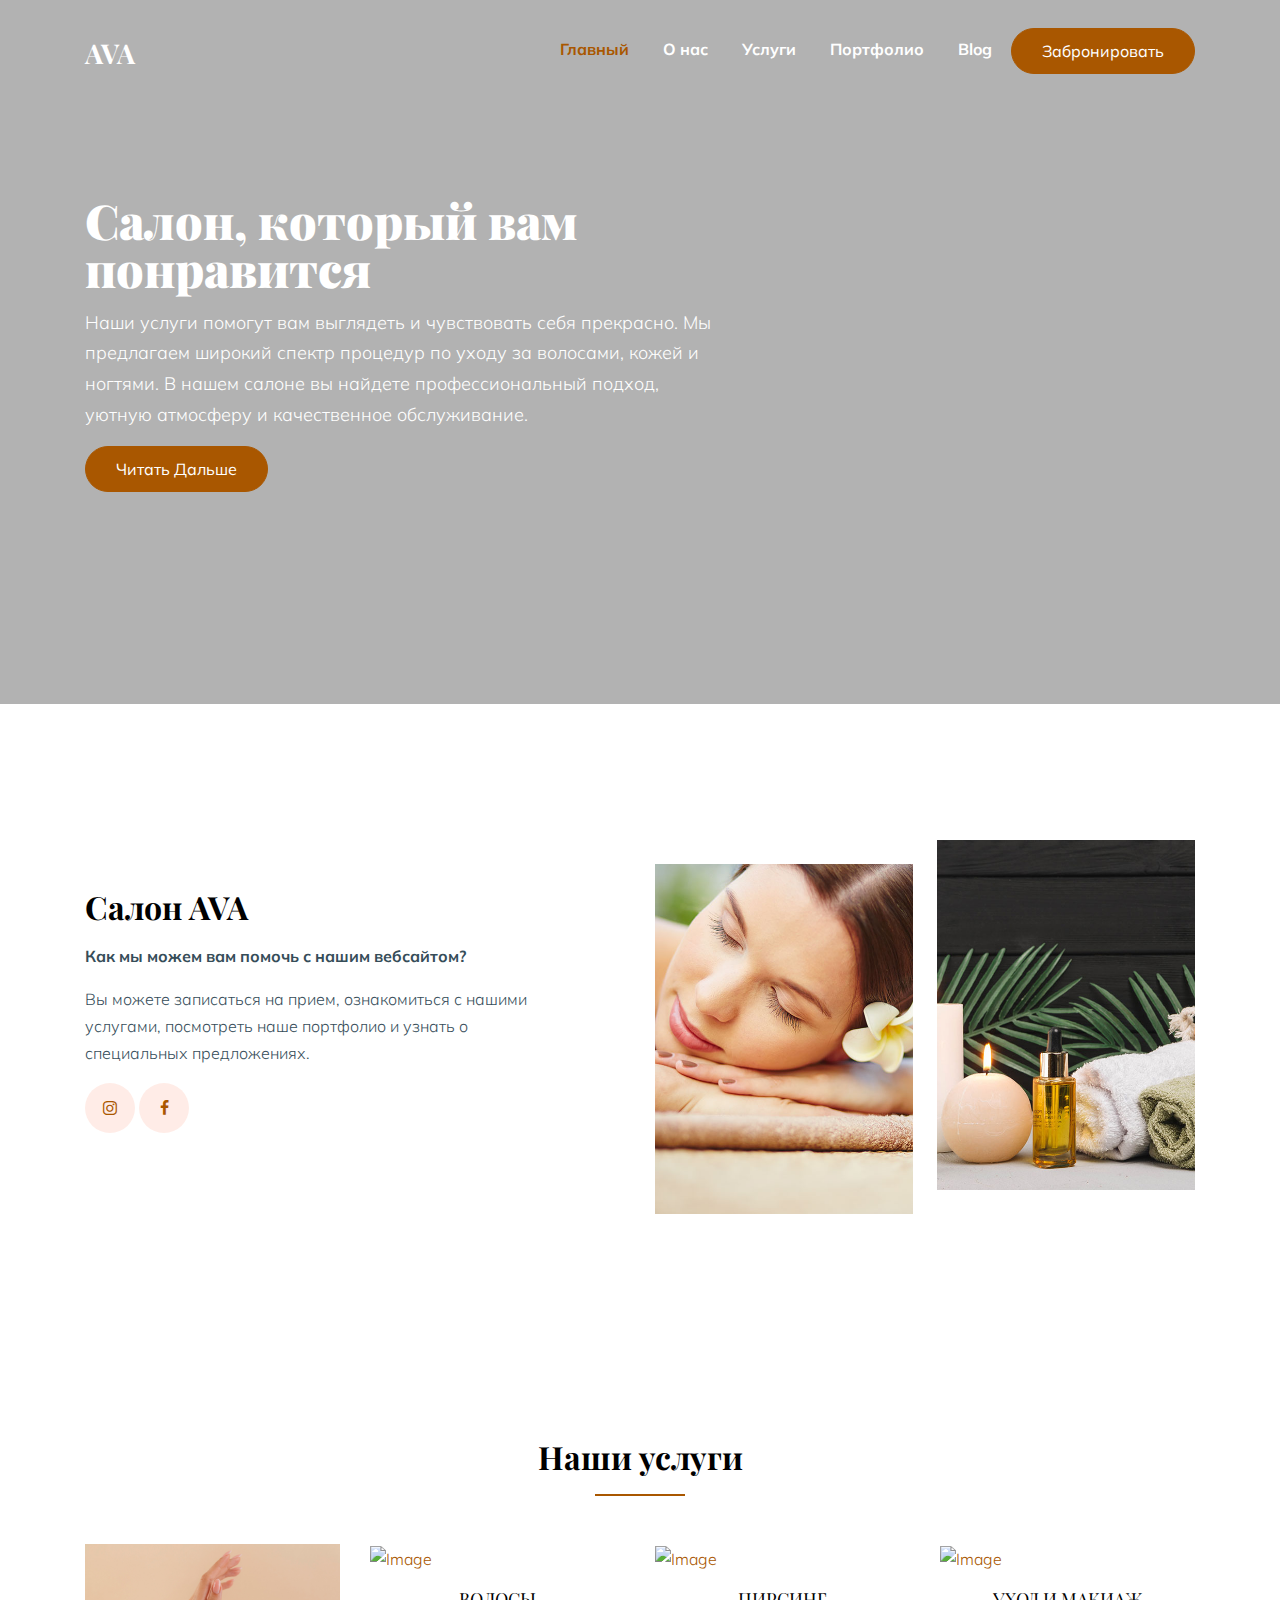
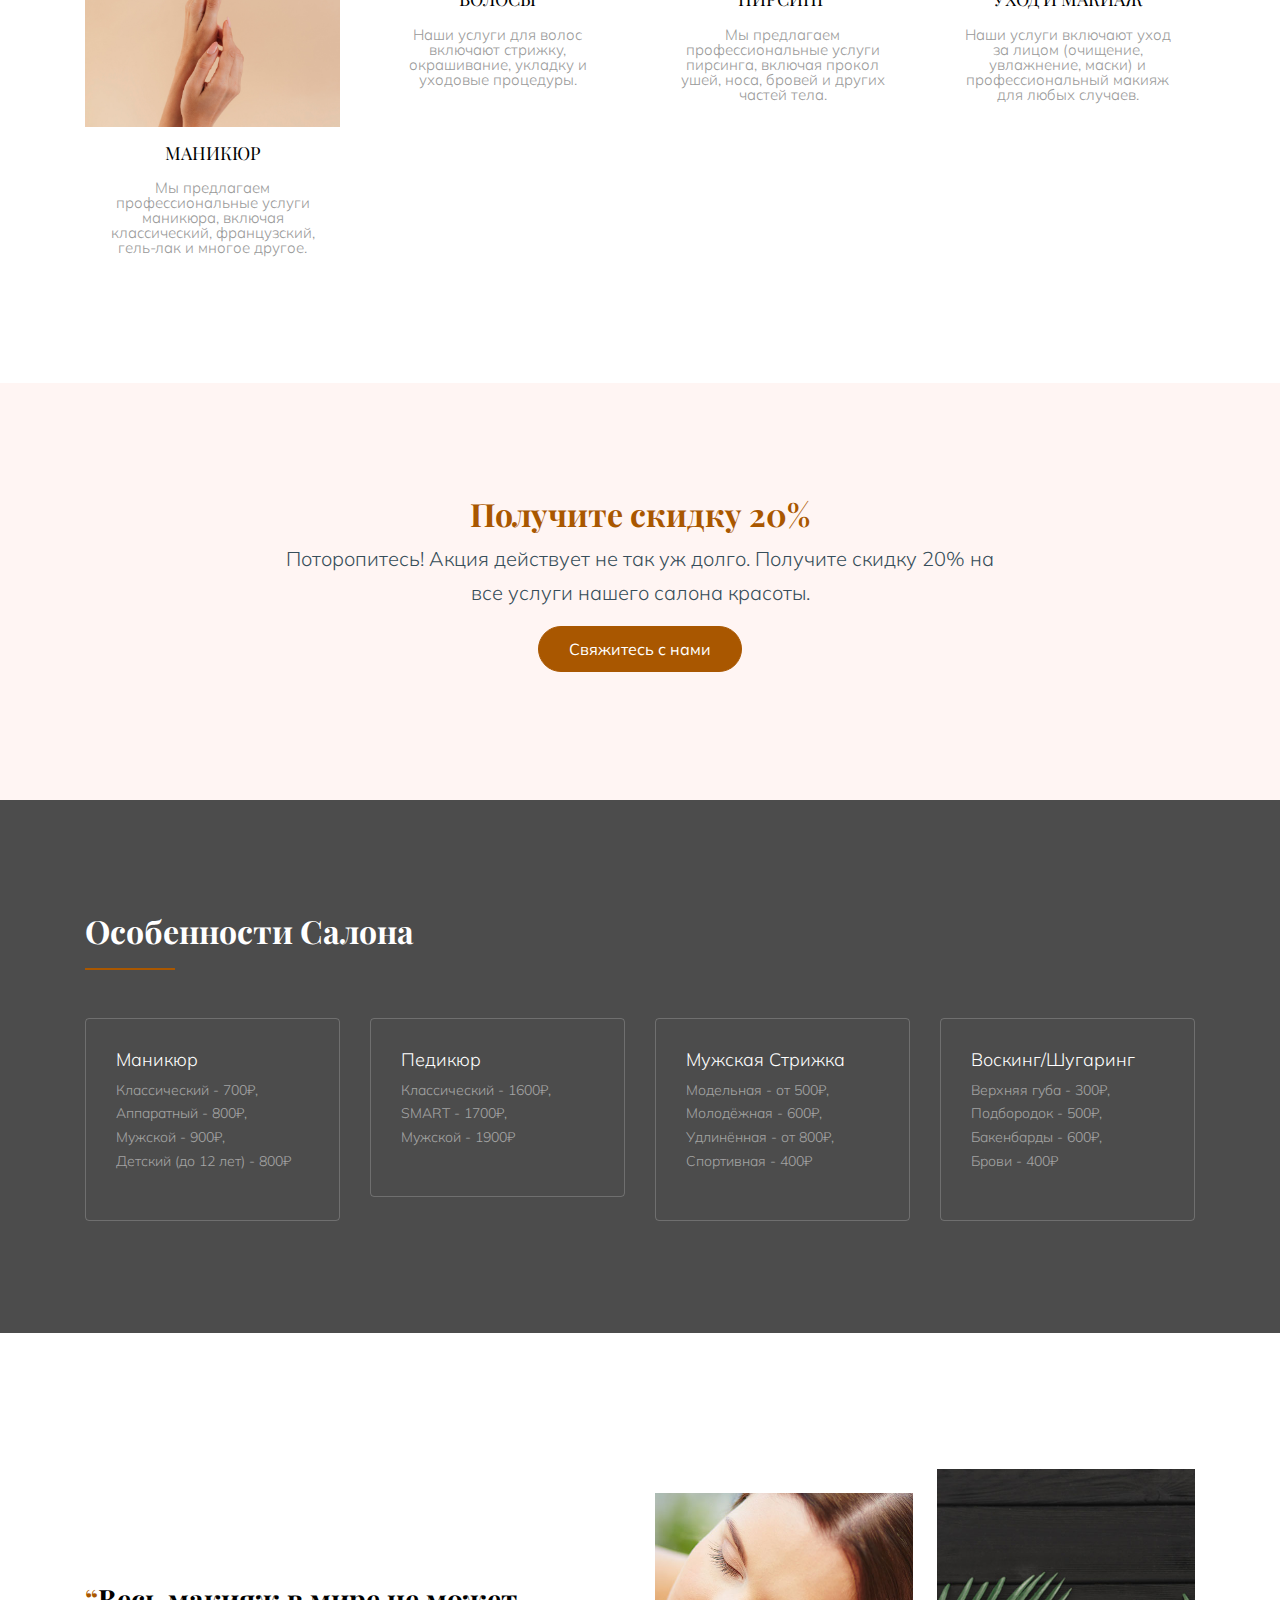
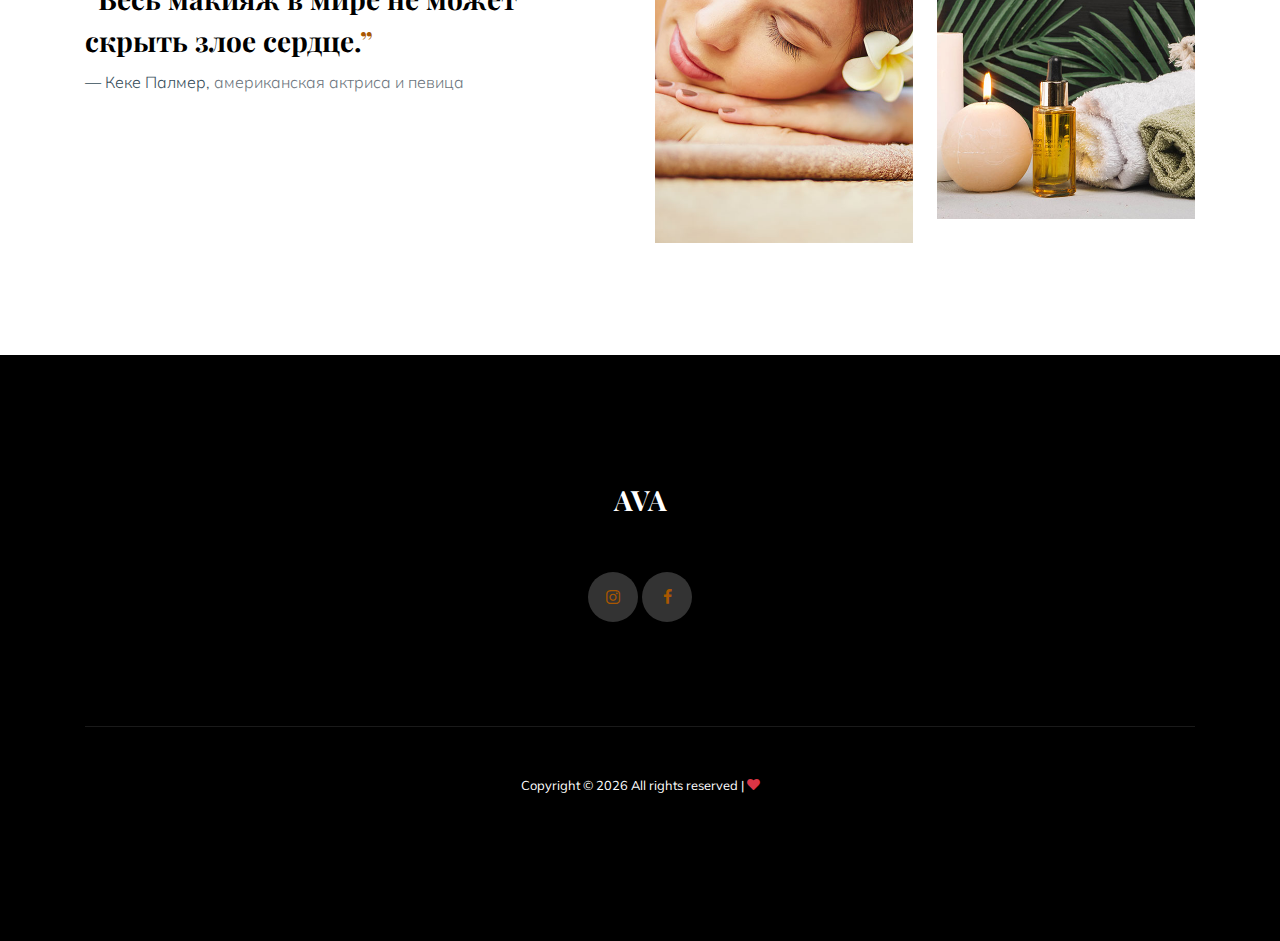
==== index.html @ 87c9e6df "background-fix" ====
<!doctype html>
<html lang="en">

<head>
  <title>Салон AVA</title>
  <meta charset="utf-8">
  <meta name="viewport" content="width=device-width, initial-scale=1, shrink-to-fit=no">

  <link href="https://fonts.googleapis.com/css?family=Muli:400,700|Playfair+Display:400,900&display=swap"
    rel="stylesheet">

  <link rel="stylesheet" href="fonts/icomoon/style.css">

  <link rel="stylesheet" href="css/bootstrap.min.css">
  <link rel="stylesheet" href="css/bootstrap-datepicker.css">
  <link rel="stylesheet" href="css/jquery.fancybox.min.css">
  <link rel="stylesheet" href="css/owl.carousel.min.css">
  <link rel="stylesheet" href="css/owl.theme.default.min.css">
  <link rel="stylesheet" href="fonts/flaticon/font/flaticon.css">
  <link rel="stylesheet" href="css/aos.css">
  <link rel="icon" type="image/png" href="images/logo.png">

  <!-- MAIN CSS -->
  <link rel="stylesheet" href="css/style.css">

</head>

<body data-spy="scroll" data-target=".site-navbar-target" data-offset="300">


  <div class="site-wrap" id="home-section">

    <div class="site-mobile-menu site-navbar-target">
      <div class="site-mobile-menu-header">
        <div class="site-mobile-menu-close mt-3">
          <span class="icon-close2 js-menu-toggle"></span>
        </div>
      </div>
      <div class="site-mobile-menu-body"></div>
    </div>



    <header class="site-navbar site-navbar-target" role="banner">

      <div class="container">
        <div class="row align-items-center position-relative">

          <div class="col-3 ">
            <div class="site-logo serif">
              <a href="index.html">AVA</a>
            </div>
          </div>

          <div class="col-9  text-right">


            <span class="d-inline-block d-lg-none"><a href="#"
                class="text-white site-menu-toggle js-menu-toggle py-5 text-white"><span
                  class="icon-menu h3 text-white"></span></a></span>



            <nav class="site-navigation text-right ml-auto d-none d-lg-block" role="navigation">
              <ul class="site-menu main-menu js-clone-nav ml-auto ">
                <li class="active"><a href="index.html" class="nav-link">Главный</a></li>
                <li><a href="about.html" class="nav-link">О нас</a></li>
                <li><a href="services.html" class="nav-link">Услуги</a></li>
                <li><a href="gallery.html" class="nav-link">Портфолио</a></li>
                <li><a href="blog.html" class="nav-link">Blog</a></li>
                <li>
                  <p><a href="contact.html" class="btn btn-primary">Забронировать</a></p>
                </li>
              </ul>
            </nav>
          </div>


        </div>
      </div>

    </header>

    <div class="ftco-blocks-cover-1">
      <div class="site-section-cover overlay" data-stellar-background-ratio="0.5"
        style="background-image: url('images/hero_1.jpg')">
        <div class="container">
          <div class="row align-items-center">
            <div class="col-md-7">
              <h1 class="mb-3">Салон, который вам понравится</h1>
              <p>Наши услуги помогут вам выглядеть и чувствовать себя прекрасно. Мы предлагаем широкий спектр процедур
                по уходу за волосами, кожей и ногтями. В нашем салоне вы найдете профессиональный подход, уютную
                атмосферу и качественное обслуживание.</p>
              <p><a href="about.html" class="btn btn-primary">Читать Дальше</a></p>
            </div>
          </div>
        </div>
      </div>
    </div>




    <div class="site-section">
      <div class="container">
        <div class="row align-items-center">
          <div class="col-md-5 mr-auto">
            <h2 class="serif font-weight-bold mb-3">Салон AVA</h2>
            <p class="font-weight-bold">Как мы можем вам помочь с нашим вебсайтом?</p>
            <p>Вы можете записаться на прием, ознакомиться с нашими услугами, посмотреть наше портфолио и узнать о
              специальных предложениях.</p>

            <div class="social_29128">
              <a
                href="https://www.instagram.com/salonava2017?utm_source=ig_web_button_share_sheet&igsh=ZDNlZDc0MzIxNw=="><span
                  class="icon-instagram"></span></a>
              <a href="https://www.facebook.com/profile.php?id=100014921442136&mibextid=ZbWKwL"><span
                  class="icon-facebook"></span></a>
            </div>
          </div>
          <div class="col-md-6">
            <div class="d-flex align-items-center">
              <div class="bg-img-1 mr-md-4 mt-md-5" style="background-image: url('images/about_1.jpg'); "></div>
              <div class="bg-img-1" style="background-image: url('images/about_2.jpg'); "></div>
            </div>
          </div>
        </div>
      </div>
    </div>

    <div class="site-section">
      <div class="container">
        <div class="row">
          <div class="col-12">
            <h2 class="heading-border-bottom font-weight-bold serif text-black mb-5 text-center">Наши услуги</h2>
          </div>
        </div>
        <div class="row">
          <div class="col-lg-3 col-md-6 mb-5 mb-lg-0">
            <div class="service_13987">
              <a href="#" class="mb-3 d-block"><img src="images/img_1.jpg" alt="Image" class="img-fluid"></a>
              <div class="text">
                <h3 class="serif mb-3">МАНИКЮР</h3>
                <p>Мы предлагаем профессиональные услуги маникюра, включая классический, французский, гель-лак и многое
                  другое.</p>
              </div>
            </div>
          </div>
          <div class="col-lg-3 col-md-6 mb-5 mb-lg-0">
            <div class="service_13987">
              <a href="#" class="mb-3 d-block"><img src="images/img_2.jpg" alt="Image" class="img-fluid"></a>
              <div class="text">
                <h3 class="serif mb-3">Волосы</h3>
                <p>Наши услуги для волос включают стрижку, окрашивание, укладку и уходовые процедуры.</p>
              </div>
            </div>
          </div>
          <div class="col-lg-3 col-md-6 mb-5 mb-lg-0">
            <div class="service_13987">
              <a href="#" class="mb-3 d-block"><img src="images/img_3.jpg" alt="Image" class="img-fluid"></a>
              <div class="text">
                <h3 class="serif mb-3">пирсинг</h3>
                <p>Мы предлагаем профессиональные услуги пирсинга, включая прокол ушей, носа, бровей и других частей
                  тела.</p>
              </div>
            </div>
          </div>
          <div class="col-lg-3 col-md-6 mb-5 mb-lg-0">
            <div class="service_13987">
              <a href="#" class="mb-3 d-block"><img src="images/img_4.jpg" alt="Image" class="img-fluid"></a>
              <div class="text">
                <h3 class="serif mb-3">УХОД и макиаж</h3>
                <p>Наши услуги включают уход за лицом (очищение, увлажнение, маски) и профессиональный макияж для любых
                  случаев.</p>
              </div>
            </div>
          </div>
        </div>
      </div>
    </div>

    <!-- Discount-->
    <div class="site-section services_294491">
      <div class="container">
        <div class="row justify-content-center">
          <div class="col-lg-8 text-center">
            <h2 class="serif text-white font-weight-bold text-primary">Получите скидку 20%</h2>
            <p class="lead">Поторопитесь! Акция действует не так уж долго. Получите скидку 20% на все услуги нашего
              салона красоты.</p>
            <p><a href="contact.html" class="btn btn-primary">Свяжитесь с нами</a></p>
          </div>
        </div>
      </div>
    </div>

    <!-- Services-->
    <div class="site-section bg-image overlay features_75651" style="background-image: url('images/hero_1.jpg')">
      <div class="container">
        <div class="row">
          <div class="col-12">
            <h2 class="heading-border-bottom font-weight-bold serif text-white mb-5">Особенности Салона</h2>
          </div>
        </div>
        <div class="row">
          <div class="col-md-6 mb-4 mb-lg-0 col-lg-3">
            <a href="services.html#manicure">
              <div class="block_75651">
                <div class="wrap-icon">
                  <span class="flaticon-manicure"></span>
                </div>
                <div class="text">
                  <h3>Маникюр
                  </h3>
                  <p>Классический - 700₽,<br />Аппаратный - 800₽,<br />Мужской - 900₽,<br />Детский (до 12 лет) - 800₽
                  </p>
                </div>
              </div>
            </a>
          </div>
          <div class="col-md-6 mb-4 mb-lg-0 col-lg-3">
            <a href="services.html#pedicure">
              <div class="block_75651">
                <div class="wrap-icon">
                  <span class="flaticon-pedicure"></span>
                </div>
                <div class="text">
                  <h3>Педикюр</h3>
                  <p>Классический - 1600₽,<br />SMART - 1700₽,<br />Мужской - 1900₽</p>
                </div>
              </div>
            </a>
          </div>
          <div class="col-md-6 mb-4 mb-lg-0 col-lg-3">
            <a href="services.html#haircut">
              <div class="block_75651">
                <div class="wrap-icon">
                  <span class="flaticon-haircut"></span>
                </div>
                <div class="text">
                  <h3>Мужская Стрижка</h3>
                  <p>Модельная - от 500₽,<br />Молодёжная - 600₽,<br />Удлинённая - от 800₽,<br />Спортивная - 400₽</p>
                </div>
              </div>
            </a>
          </div>
          <div class="col-md-6 mb-4 mb-lg-0 col-lg-3">
            <a href="services.html#waxing">
              <div class="block_75651">
                <div class="wrap-icon">
                  <span class="flaticon-waxing"></span>
                </div>
                <div class="text">
                  <h3>Воскинг/Шугаринг</h3>
                  <p>Верхняя губа - 300₽,<br />Подбородок - 500₽,<br />Бакенбарды - 600₽,<br />Брови - 400₽</p>
                </div>
              </div>
            </a>
          </div>
        </div>
      </div>
    </div>



    <!-- <div class="site-section">

      <div class="text-center">
        <h2 class="heading-border-bottom font-weight-bold serif text-black mb-5 text-center">Testimonials</h2>
      </div>
      
      <div class="nonloop-block-13 owl-carousel d-flex">
        <div>
          <div class="testimonial-2">
            <div class="d-flex v-card align-items-center mb-4">
              <img src="images/person_1.jpg" alt="Image" class="img-fluid mr-3">
              <span>Mike Fisher</span>
            </div>
            <blockquote>
              <p>"Lorem ipsum dolor sit amet, consectetur adipisicing elit. Voluptatem, deserunt eveniet veniam. Ipsam, nam, voluptatum"</p>
            </blockquote>
          </div>
        </div>

        <div>
          <div class="testimonial-2">
            <div class="d-flex v-card align-items-center mb-4">
              <img src="images/person_2.jpg" alt="Image" class="img-fluid mr-3">
              <span>Mike Fisher</span>
            </div>
            <blockquote>
              <p>"Lorem ipsum dolor sit amet, consectetur adipisicing elit. Voluptatem, deserunt eveniet veniam. Ipsam, nam, voluptatum"</p>
            </blockquote>
          </div>
        </div>

        <div>
          <div class="testimonial-2">
            <div class="d-flex v-card align-items-center mb-4">
              <img src="images/person_3.jpg" alt="Image" class="img-fluid mr-3">
              <span>Mike Fisher</span>
            </div>
            <blockquote>
              <p>"Lorem ipsum dolor sit amet, consectetur adipisicing elit. Voluptatem, deserunt eveniet veniam. Ipsam, nam, voluptatum"</p>
            </blockquote>
          </div>
        </div>


        <div>
          <div class="testimonial-2">
            <div class="d-flex v-card align-items-center mb-4">
              <img src="images/person_4.jpg" alt="Image" class="img-fluid mr-3">
              <span>Mike Fisher</span>
            </div>
            <blockquote>
              <p>"Lorem ipsum dolor sit amet, consectetur adipisicing elit. Voluptatem, deserunt eveniet veniam. Ipsam, nam, voluptatum"</p>
            </blockquote>
          </div>
        </div>

        <div>
          <div class="testimonial-2">
            <div class="d-flex v-card align-items-center mb-4">
              <img src="images/person_3.jpg" alt="Image" class="img-fluid mr-3">
              <span>Mike Fisher</span>
            </div>
            <blockquote>
              <p>"Lorem ipsum dolor sit amet, consectetur adipisicing elit. Voluptatem, deserunt eveniet veniam. Ipsam, nam, voluptatum"</p>
            </blockquote>
          </div>
        </div>

      </div> 
      
      <div class="text-center mt-5">
        <a href="#" class="btn btn-primary custom-prev">Prev</a>
        <a href="#" class="btn btn-primary custom-next">Next</a>
      </div>
    </div> -->

    <div class="site-section">
      <div class="container">
        <div class="row align-items-center">
          <div class="col-md-5 mr-auto">
            <blockquote class="testimonial_38201">
              <p class="serif h3 font-weight-bold testimonial_38201"><span class="text-primary">&ldquo;</span>Весь макияж в мире не может скрыть злое сердце.<span class="text-primary">&rdquo;</span></p>
              <p>&mdash; Кеке Палмер, <span class="text-muted">американская актриса и певица</span></p>
            </blockquote>
          </div>
          <div class="col-md-6">
            <div class="d-flex align-items-center">
              <div class="bg-img-1 mr-md-4 mt-md-5" style="background-image: url('images/about_1.jpg'); "></div>
              <div class="bg-img-1" style="background-image: url('images/about_2.jpg'); "></div>
            </div>
          </div>
        </div>
      </div>
    </div>
    





    <footer class="site-footer bg-image overlay" style="background-image: url('images/hero_1.jpg')">
      <div class="container">
        <div class="row">
          <div class="col-12 text-center mb-5">
            <h3 class="font-weight-bold serif text-white">AVA</h3>
          </div>
          <div class="col-12">
            <div class="social_29128 white text-center">
              <a
                href="https://www.instagram.com/salonava2017?utm_source=ig_web_button_share_sheet&igsh=ZDNlZDc0MzIxNw=="><span
                  class="icon-instagram"></span></a>
              <a href="https://www.facebook.com/profile.php?id=100014921442136&mibextid=ZbWKwL"><span
                  class="icon-facebook"></span></a>
            </div>
          </div>
        </div>
        <div class="row pt-5 mt-5 text-center">
          <div class="col-md-12">
            <div class="border-top pt-5">
              <p class="small">
                <!-- Link back to Colorlib can't be removed. Template is licensed under CC BY 3.0. -->
                Copyright &copy;
                <script>document.write(new Date().getFullYear());</script> All rights reserved | <i
                  class="icon-heart text-danger" aria-hidden="true"></i>
                <!-- Link back to Colorlib can't be removed. Template is licensed under CC BY 3.0. -->
              </p>
            </div>
          </div>

        </div>
      </div>
    </footer>

  </div>

  <script src="js/jquery-3.3.1.min.js"></script>
  <script src="js/jquery-migrate-3.0.0.js"></script>
  <script src="js/popper.min.js"></script>
  <script src="js/bootstrap.min.js"></script>
  <script src="js/owl.carousel.min.js"></script>
  <script src="js/jquery.sticky.js"></script>
  <script src="js/jquery.waypoints.min.js"></script>
  <script src="js/jquery.animateNumber.min.js"></script>
  <script src="js/jquery.fancybox.min.js"></script>
  <script src="js/jquery.stellar.min.js"></script>
  <script src="js/jquery.easing.1.3.js"></script>
  <script src="js/bootstrap-datepicker.min.js"></script>
  <script src="js/aos.js"></script>

  <script src="js/main.js"></script>

</body>

</html>
---- fonts/icomoon/style.css ----
@font-face {
  font-family: 'icomoon';
  src:  url('fonts/icomoon.eot?10si43');
  src:  url('fonts/icomoon.eot?10si43#iefix') format('embedded-opentype'),
    url('fonts/icomoon.ttf?10si43') format('truetype'),
    url('fonts/icomoon.woff?10si43') format('woff'),
    url('fonts/icomoon.svg?10si43#icomoon') format('svg');
  font-weight: normal;
  font-style: normal;
}

[class^="icon-"], [class*=" icon-"] {
  /* use !important to prevent issues with browser extensions that change fonts */
  font-family: 'icomoon' !important;
  speak: none;
  font-style: normal;
  font-weight: normal;
  font-variant: normal;
  text-transform: none;
  line-height: 1;

  /* Better Font Rendering =========== */
  -webkit-font-smoothing: antialiased;
  -moz-osx-font-smoothing: grayscale;
}

.icon-asterisk:before {
  content: "\f069";
}
.icon-plus:before {
  content: "\f067";
}
.icon-question:before {
  content: "\f128";
}
.icon-minus:before {
  content: "\f068";
}
.icon-glass:before {
  content: "\f000";
}
.icon-music:before {
  content: "\f001";
}
.icon-search:before {
  content: "\f002";
}
.icon-envelope-o:before {
  content: "\f003";
}
.icon-heart:before {
  content: "\f004";
}
.icon-star:before {
  content: "\f005";
}
.icon-star-o:before {
  content: "\f006";
}
.icon-user:before {
  content: "\f007";
}
.icon-film:before {
  content: "\f008";
}
.icon-th-large:before {
  content: "\f009";
}
.icon-th:before {
  content: "\f00a";
}
.icon-th-list:before {
  content: "\f00b";
}
.icon-check:before {
  content: "\f00c";
}
.icon-close:before {
  content: "\f00d";
}
.icon-remove:before {
  content: "\f00d";
}
.icon-times:before {
  content: "\f00d";
}
.icon-search-plus:before {
  content: "\f00e";
}
.icon-search-minus:before {
  content: "\f010";
}
.icon-power-off:before {
  content: "\f011";
}
.icon-signal:before {
  content: "\f012";
}
.icon-cog:before {
  content: "\f013";
}
.icon-gear:before {
  content: "\f013";
}
.icon-trash-o:before {
  content: "\f014";
}
.icon-home:before {
  content: "\f015";
}
.icon-file-o:before {
  content: "\f016";
}
.icon-clock-o:before {
  content: "\f017";
}
.icon-road:before {
  content: "\f018";
}
.icon-download:before {
  content: "\f019";
}
.icon-arrow-circle-o-down:before {
  content: "\f01a";
}
.icon-arrow-circle-o-up:before {
  content: "\f01b";
}
.icon-inbox:before {
  content: "\f01c";
}
.icon-play-circle-o:before {
  content: "\f01d";
}
.icon-repeat:before {
  content: "\f01e";
}
.icon-rotate-right:before {
  content: "\f01e";
}
.icon-refresh:before {
  content: "\f021";
}
.icon-list-alt:before {
  content: "\f022";
}
.icon-lock:before {
  content: "\f023";
}
.icon-flag:before {
  content: "\f024";
}
.icon-headphones:before {
  content: "\f025";
}
.icon-volume-off:before {
  content: "\f026";
}
.icon-volume-down:before {
  content: "\f027";
}
.icon-volume-up:before {
  content: "\f028";
}
.icon-qrcode:before {
  content: "\f029";
}
.icon-barcode:before {
  content: "\f02a";
}
.icon-tag:before {
  content: "\f02b";
}
.icon-tags:before {
  content: "\f02c";
}
.icon-book:before {
  content: "\f02d";
}
.icon-bookmark:before {
  content: "\f02e";
}
.icon-print:before {
  content: "\f02f";
}
.icon-camera:before {
  content: "\f030";
}
.icon-font:before {
  content: "\f031";
}
.icon-bold:before {
  content: "\f032";
}
.icon-italic:before {
  content: "\f033";
}
.icon-text-height:before {
  content: "\f034";
}
.icon-text-width:before {
  content: "\f035";
}
.icon-align-left:before {
  content: "\f036";
}
.icon-align-center:before {
  content: "\f037";
}
.icon-align-right:before {
  content: "\f038";
}
.icon-align-justify:before {
  content: "\f039";
}
.icon-list:before {
  content: "\f03a";
}
.icon-dedent:before {
  content: "\f03b";
}
.icon-outdent:before {
  content: "\f03b";
}
.icon-indent:before {
  content: "\f03c";
}
.icon-video-camera:before {
  content: "\f03d";
}
.icon-image:before {
  content: "\f03e";
}
.icon-photo:before {
  content: "\f03e";
}
.icon-picture-o:before {
  content: "\f03e";
}
.icon-pencil:before {
  content: "\f040";
}
.icon-map-marker:before {
  content: "\f041";
}
.icon-adjust:before {
  content: "\f042";
}
.icon-tint:before {
  content: "\f043";
}
.icon-edit:before {
  content: "\f044";
}
.icon-pencil-square-o:before {
  content: "\f044";
}
.icon-share-square-o:before {
  content: "\f045";
}
.icon-check-square-o:before {
  content: "\f046";
}
.icon-arrows:before {
  content: "\f047";
}
.icon-step-backward:before {
  content: "\f048";
}
.icon-fast-backward:before {
  content: "\f049";
}
.icon-backward:before {
  content: "\f04a";
}
.icon-play:before {
  content: "\f04b";
}
.icon-pause:before {
  content: "\f04c";
}
.icon-stop:before {
  content: "\f04d";
}
.icon-forward:before {
  content: "\f04e";
}
.icon-fast-forward:before {
  content: "\f050";
}
.icon-step-forward:before {
  content: "\f051";
}
.icon-eject:before {
  content: "\f052";
}
.icon-chevron-left:before {
  content: "\f053";
}
.icon-chevron-right:before {
  content: "\f054";
}
.icon-plus-circle:before {
  content: "\f055";
}
.icon-minus-circle:before {
  content: "\f056";
}
.icon-times-circle:before {
  content: "\f057";
}
.icon-check-circle:before {
  content: "\f058";
}
.icon-question-circle:before {
  content: "\f059";
}
.icon-info-circle:before {
  content: "\f05a";
}
.icon-crosshairs:before {
  content: "\f05b";
}
.icon-times-circle-o:before {
  content: "\f05c";
}
.icon-check-circle-o:before {
  content: "\f05d";
}
.icon-ban:before {
  content: "\f05e";
}
.icon-arrow-left:before {
  content: "\f060";
}
.icon-arrow-right:before {
  content: "\f061";
}
.icon-arrow-up:before {
  content: "\f062";
}
.icon-arrow-down:before {
  content: "\f063";
}
.icon-mail-forward:before {
  content: "\f064";
}
.icon-share:before {
  content: "\f064";
}
.icon-expand:before {
  content: "\f065";
}
.icon-compress:before {
  content: "\f066";
}
.icon-exclamation-circle:before {
  content: "\f06a";
}
.icon-gift:before {
  content: "\f06b";
}
.icon-leaf:before {
  content: "\f06c";
}
.icon-fire:before {
  content: "\f06d";
}
.icon-eye:before {
  content: "\f06e";
}
.icon-eye-slash:before {
  content: "\f070";
}
.icon-exclamation-triangle:before {
  content: "\f071";
}
.icon-warning:before {
  content: "\f071";
}
.icon-plane:before {
  content: "\f072";
}
.icon-calendar:before {
  content: "\f073";
}
.icon-random:before {
  content: "\f074";
}
.icon-comment:before {
  content: "\f075";
}
.icon-magnet:before {
  content: "\f076";
}
.icon-chevron-up:before {
  content: "\f077";
}
.icon-chevron-down:before {
  content: "\f078";
}
.icon-retweet:before {
  content: "\f079";
}
.icon-shopping-cart:before {
  content: "\f07a";
}
.icon-folder:before {
  content: "\f07b";
}
.icon-folder-open:before {
  content: "\f07c";
}
.icon-arrows-v:before {
  content: "\f07d";
}
.icon-arrows-h:before {
  content: "\f07e";
}
.icon-bar-chart:before {
  content: "\f080";
}
.icon-bar-chart-o:before {
  content: "\f080";
}
.icon-twitter-square:before {
  content: "\f081";
}
.icon-facebook-square:before {
  content: "\f082";
}
.icon-camera-retro:before {
  content: "\f083";
}
.icon-key:before {
  content: "\f084";
}
.icon-cogs:before {
  content: "\f085";
}
.icon-gears:before {
  content: "\f085";
}
.icon-comments:before {
  content: "\f086";
}
.icon-thumbs-o-up:before {
  content: "\f087";
}
.icon-thumbs-o-down:before {
  content: "\f088";
}
.icon-star-half:before {
  content: "\f089";
}
.icon-heart-o:before {
  content: "\f08a";
}
.icon-sign-out:before {
  content: "\f08b";
}
.icon-linkedin-square:before {
  content: "\f08c";
}
.icon-thumb-tack:before {
  content: "\f08d";
}
.icon-external-link:before {
  content: "\f08e";
}
.icon-sign-in:before {
  content: "\f090";
}
.icon-trophy:before {
  content: "\f091";
}
.icon-github-square:before {
  content: "\f092";
}
.icon-upload:before {
  content: "\f093";
}
.icon-lemon-o:before {
  content: "\f094";
}
.icon-phone:before {
  content: "\f095";
}
.icon-square-o:before {
  content: "\f096";
}
.icon-bookmark-o:before {
  content: "\f097";
}
.icon-phone-square:before {
  content: "\f098";
}
.icon-twitter:before {
  content: "\f099";
}
.icon-facebook:before {
  content: "\f09a";
}
.icon-facebook-f:before {
  content: "\f09a";
}
.icon-github:before {
  content: "\f09b";
}
.icon-unlock:before {
  content: "\f09c";
}
.icon-credit-card:before {
  content: "\f09d";
}
.icon-feed:before {
  content: "\f09e";
}
.icon-rss:before {
  content: "\f09e";
}
.icon-hdd-o:before {
  content: "\f0a0";
}
.icon-bullhorn:before {
  content: "\f0a1";
}
.icon-bell-o:before {
  content: "\f0a2";
}
.icon-certificate:before {
  content: "\f0a3";
}
.icon-hand-o-right:before {
  content: "\f0a4";
}
.icon-hand-o-left:before {
  content: "\f0a5";
}
.icon-hand-o-up:before {
  content: "\f0a6";
}
.icon-hand-o-down:before {
  content: "\f0a7";
}
.icon-arrow-circle-left:before {
  content: "\f0a8";
}
.icon-arrow-circle-right:before {
  content: "\f0a9";
}
.icon-arrow-circle-up:before {
  content: "\f0aa";
}
.icon-arrow-circle-down:before {
  content: "\f0ab";
}
.icon-globe:before {
  content: "\f0ac";
}
.icon-wrench:before {
  content: "\f0ad";
}
.icon-tasks:before {
  content: "\f0ae";
}
.icon-filter:before {
  content: "\f0b0";
}
.icon-briefcase:before {
  content: "\f0b1";
}
.icon-arrows-alt:before {
  content: "\f0b2";
}
.icon-group:before {
  content: "\f0c0";
}
.icon-users:before {
  content: "\f0c0";
}
.icon-chain:before {
  content: "\f0c1";
}
.icon-link:before {
  content: "\f0c1";
}
.icon-cloud:before {
  content: "\f0c2";
}
.icon-flask:before {
  content: "\f0c3";
}
.icon-cut:before {
  content: "\f0c4";
}
.icon-scissors:before {
  content: "\f0c4";
}
.icon-copy:before {
  content: "\f0c5";
}
.icon-files-o:before {
  content: "\f0c5";
}
.icon-paperclip:before {
  content: "\f0c6";
}
.icon-floppy-o:before {
  content: "\f0c7";
}
.icon-save:before {
  content: "\f0c7";
}
.icon-square:before {
  content: "\f0c8";
}
.icon-bars:before {
  content: "\f0c9";
}
.icon-navicon:before {
  content: "\f0c9";
}
.icon-reorder:before {
  content: "\f0c9";
}
.icon-list-ul:before {
  content: "\f0ca";
}
.icon-list-ol:before {
  content: "\f0cb";
}
.icon-strikethrough:before {
  content: "\f0cc";
}
.icon-underline:before {
  content: "\f0cd";
}
.icon-table:before {
  content: "\f0ce";
}
.icon-magic:before {
  content: "\f0d0";
}
.icon-truck:before {
  content: "\f0d1";
}
.icon-pinterest:before {
  content: "\f0d2";
}
.icon-pinterest-square:before {
  content: "\f0d3";
}
.icon-google-plus-square:before {
  content: "\f0d4";
}
.icon-google-plus:before {
  content: "\f0d5";
}
.icon-money:before {
  content: "\f0d6";
}
.icon-caret-down:before {
  content: "\f0d7";
}
.icon-caret-up:before {
  content: "\f0d8";
}
.icon-caret-left:before {
  content: "\f0d9";
}
.icon-caret-right:before {
  content: "\f0da";
}
.icon-columns:before {
  content: "\f0db";
}
.icon-sort:before {
  content: "\f0dc";
}
.icon-unsorted:before {
  content: "\f0dc";
}
.icon-sort-desc:before {
  content: "\f0dd";
}
.icon-sort-down:before {
  content: "\f0dd";
}
.icon-sort-asc:before {
  content: "\f0de";
}
.icon-sort-up:before {
  content: "\f0de";
}
.icon-envelope:before {
  content: "\f0e0";
}
.icon-linkedin:before {
  content: "\f0e1";
}
.icon-rotate-left:before {
  content: "\f0e2";
}
.icon-undo:before {
  content: "\f0e2";
}
.icon-gavel:before {
  content: "\f0e3";
}
.icon-legal:before {
  content: "\f0e3";
}
.icon-dashboard:before {
  content: "\f0e4";
}
.icon-tachometer:before {
  content: "\f0e4";
}
.icon-comment-o:before {
  content: "\f0e5";
}
.icon-comments-o:before {
  content: "\f0e6";
}
.icon-bolt:before {
  content: "\f0e7";
}
.icon-flash:before {
  content: "\f0e7";
}
.icon-sitemap:before {
  content: "\f0e8";
}
.icon-umbrella:before {
  content: "\f0e9";
}
.icon-clipboard:before {
  content: "\f0ea";
}
.icon-paste:before {
  content: "\f0ea";
}
.icon-lightbulb-o:before {
  content: "\f0eb";
}
.icon-exchange:before {
  content: "\f0ec";
}
.icon-cloud-download:before {
  content: "\f0ed";
}
.icon-cloud-upload:before {
  content: "\f0ee";
}
.icon-user-md:before {
  content: "\f0f0";
}
.icon-stethoscope:before {
  content: "\f0f1";
}
.icon-suitcase:before {
  content: "\f0f2";
}
.icon-bell:before {
  content: "\f0f3";
}
.icon-coffee:before {
  content: "\f0f4";
}
.icon-cutlery:before {
  content: "\f0f5";
}
.icon-file-text-o:before {
  content: "\f0f6";
}
.icon-building-o:before {
  content: "\f0f7";
}
.icon-hospital-o:before {
  content: "\f0f8";
}
.icon-ambulance:before {
  content: "\f0f9";
}
.icon-medkit:before {
  content: "\f0fa";
}
.icon-fighter-jet:before {
  content: "\f0fb";
}
.icon-beer:before {
  content: "\f0fc";
}
.icon-h-square:before {
  content: "\f0fd";
}
.icon-plus-square:before {
  content: "\f0fe";
}
.icon-angle-double-left:before {
  content: "\f100";
}
.icon-angle-double-right:before {
  content: "\f101";
}
.icon-angle-double-up:before {
  content: "\f102";
}
.icon-angle-double-down:before {
  content: "\f103";
}
.icon-angle-left:before {
  content: "\f104";
}
.icon-angle-right:before {
  content: "\f105";
}
.icon-angle-up:before {
  content: "\f106";
}
.icon-angle-down:before {
  content: "\f107";
}
.icon-desktop:before {
  content: "\f108";
}
.icon-laptop:before {
  content: "\f109";
}
.icon-tablet:before {
  content: "\f10a";
}
.icon-mobile:before {
  content: "\f10b";
}
.icon-mobile-phone:before {
  content: "\f10b";
}
.icon-circle-o:before {
  content: "\f10c";
}
.icon-quote-left:before {
  content: "\f10d";
}
.icon-quote-right:before {
  content: "\f10e";
}
.icon-spinner:before {
  content: "\f110";
}
.icon-circle:before {
  content: "\f111";
}
.icon-mail-reply:before {
  content: "\f112";
}
.icon-reply:before {
  content: "\f112";
}
.icon-github-alt:before {
  content: "\f113";
}
.icon-folder-o:before {
  content: "\f114";
}
.icon-folder-open-o:before {
  content: "\f115";
}
.icon-smile-o:before {
  content: "\f118";
}
.icon-frown-o:before {
  content: "\f119";
}
.icon-meh-o:before {
  content: "\f11a";
}
.icon-gamepad:before {
  content: "\f11b";
}
.icon-keyboard-o:before {
  content: "\f11c";
}
.icon-flag-o:before {
  content: "\f11d";
}
.icon-flag-checkered:before {
  content: "\f11e";
}
.icon-terminal:before {
  content: "\f120";
}
.icon-code:before {
  content: "\f121";
}
.icon-mail-reply-all:before {
  content: "\f122";
}
.icon-reply-all:before {
  content: "\f122";
}
.icon-star-half-empty:before {
  content: "\f123";
}
.icon-star-half-full:before {
  content: "\f123";
}
.icon-star-half-o:before {
  content: "\f123";
}
.icon-location-arrow:before {
  content: "\f124";
}
.icon-crop:before {
  content: "\f125";
}
.icon-code-fork:before {
  content: "\f126";
}
.icon-chain-broken:before {
  content: "\f127";
}
.icon-unlink:before {
  content: "\f127";
}
.icon-info:before {
  content: "\f129";
}
.icon-exclamation:before {
  content: "\f12a";
}
.icon-superscript:before {
  content: "\f12b";
}
.icon-subscript:before {
  content: "\f12c";
}
.icon-eraser:before {
  content: "\f12d";
}
.icon-puzzle-piece:before {
  content: "\f12e";
}
.icon-microphone:before {
  content: "\f130";
}
.icon-microphone-slash:before {
  content: "\f131";
}
.icon-shield:before {
  content: "\f132";
}
.icon-calendar-o:before {
  content: "\f133";
}
.icon-fire-extinguisher:before {
  content: "\f134";
}
.icon-rocket:before {
  content: "\f135";
}
.icon-maxcdn:before {
  content: "\f136";
}
.icon-chevron-circle-left:before {
  content: "\f137";
}
.icon-chevron-circle-right:before {
  content: "\f138";
}
.icon-chevron-circle-up:before {
  content: "\f139";
}
.icon-chevron-circle-down:before {
  content: "\f13a";
}
.icon-html5:before {
  content: "\f13b";
}
.icon-css3:before {
  content: "\f13c";
}
.icon-anchor:before {
  content: "\f13d";
}
.icon-unlock-alt:before {
  content: "\f13e";
}
.icon-bullseye:before {
  content: "\f140";
}
.icon-ellipsis-h:before {
  content: "\f141";
}
.icon-ellipsis-v:before {
  content: "\f142";
}
.icon-rss-square:before {
  content: "\f143";
}
.icon-play-circle:before {
  content: "\f144";
}
.icon-ticket:before {
  content: "\f145";
}
.icon-minus-square:before {
  content: "\f146";
}
.icon-minus-square-o:before {
  content: "\f147";
}
.icon-level-up:before {
  content: "\f148";
}
.icon-level-down:before {
  content: "\f149";
}
.icon-check-square:before {
  content: "\f14a";
}
.icon-pencil-square:before {
  content: "\f14b";
}
.icon-external-link-square:before {
  content: "\f14c";
}
.icon-share-square:before {
  content: "\f14d";
}
.icon-compass:before {
  content: "\f14e";
}
.icon-caret-square-o-down:before {
  content: "\f150";
}
.icon-toggle-down:before {
  content: "\f150";
}
.icon-caret-square-o-up:before {
  content: "\f151";
}
.icon-toggle-up:before {
  content: "\f151";
}
.icon-caret-square-o-right:before {
  content: "\f152";
}
.icon-toggle-right:before {
  content: "\f152";
}
.icon-eur:before {
  content: "\f153";
}
.icon-euro:before {
  content: "\f153";
}
.icon-gbp:before {
  content: "\f154";
}
.icon-dollar:before {
  content: "\f155";
}
.icon-usd:before {
  content: "\f155";
}
.icon-inr:before {
  content: "\f156";
}
.icon-rupee:before {
  content: "\f156";
}
.icon-cny:before {
  content: "\f157";
}
.icon-jpy:before {
  content: "\f157";
}
.icon-rmb:before {
  content: "\f157";
}
.icon-yen:before {
  content: "\f157";
}
.icon-rouble:before {
  content: "\f158";
}
.icon-rub:before {
  content: "\f158";
}
.icon-ruble:before {
  content: "\f158";
}
.icon-krw:before {
  content: "\f159";
}
.icon-won:before {
  content: "\f159";
}
.icon-bitcoin:before {
  content: "\f15a";
}
.icon-btc:before {
  content: "\f15a";
}
.icon-file:before {
  content: "\f15b";
}
.icon-file-text:before {
  content: "\f15c";
}
.icon-sort-alpha-asc:before {
  content: "\f15d";
}
.icon-sort-alpha-desc:before {
  content: "\f15e";
}
.icon-sort-amount-asc:before {
  content: "\f160";
}
.icon-sort-amount-desc:before {
  content: "\f161";
}
.icon-sort-numeric-asc:before {
  content: "\f162";
}
.icon-sort-numeric-desc:before {
  content: "\f163";
}
.icon-thumbs-up:before {
  content: "\f164";
}
.icon-thumbs-down:before {
  content: "\f165";
}
.icon-youtube-square:before {
  content: "\f166";
}
.icon-youtube:before {
  content: "\f167";
}
.icon-xing:before {
  content: "\f168";
}
.icon-xing-square:before {
  content: "\f169";
}
.icon-youtube-play:before {
  content: "\f16a";
}
.icon-dropbox:before {
  content: "\f16b";
}
.icon-stack-overflow:before {
  content: "\f16c";
}
.icon-instagram:before {
  content: "\f16d";
}
.icon-flickr:before {
  content: "\f16e";
}
.icon-adn:before {
  content: "\f170";
}
.icon-bitbucket:before {
  content: "\f171";
}
.icon-bitbucket-square:before {
  content: "\f172";
}
.icon-tumblr:before {
  content: "\f173";
}
.icon-tumblr-square:before {
  content: "\f174";
}
.icon-long-arrow-down:before {
  content: "\f175";
}
.icon-long-arrow-up:before {
  content: "\f176";
}
.icon-long-arrow-left:before {
  content: "\f177";
}
.icon-long-arrow-right:before {
  content: "\f178";
}
.icon-apple:before {
  content: "\f179";
}
.icon-windows:before {
  content: "\f17a";
}
.icon-android:before {
  content: "\f17b";
}
.icon-linux:before {
  content: "\f17c";
}
.icon-dribbble:before {
  content: "\f17d";
}
.icon-skype:before {
  content: "\f17e";
}
.icon-foursquare:before {
  content: "\f180";
}
.icon-trello:before {
  content: "\f181";
}
.icon-female:before {
  content: "\f182";
}
.icon-male:before {
  content: "\f183";
}
.icon-gittip:before {
  content: "\f184";
}
.icon-gratipay:before {
  content: "\f184";
}
.icon-sun-o:before {
  content: "\f185";
}
.icon-moon-o:before {
  content: "\f186";
}
.icon-archive:before {
  content: "\f187";
}
.icon-bug:before {
  content: "\f188";
}
.icon-vk:before {
  content: "\f189";
}
.icon-weibo:before {
  content: "\f18a";
}
.icon-renren:before {
  content: "\f18b";
}
.icon-pagelines:before {
  content: "\f18c";
}
.icon-stack-exchange:before {
  content: "\f18d";
}
.icon-arrow-circle-o-right:before {
  content: "\f18e";
}
.icon-arrow-circle-o-left:before {
  content: "\f190";
}
.icon-caret-square-o-left:before {
  content: "\f191";
}
.icon-toggle-left:before {
  content: "\f191";
}
.icon-dot-circle-o:before {
  content: "\f192";
}
.icon-wheelchair:before {
  content: "\f193";
}
.icon-vimeo-square:before {
  content: "\f194";
}
.icon-try:before {
  content: "\f195";
}
.icon-turkish-lira:before {
  content: "\f195";
}
.icon-plus-square-o:before {
  content: "\f196";
}
.icon-space-shuttle:before {
  content: "\f197";
}
.icon-slack:before {
  content: "\f198";
}
.icon-envelope-square:before {
  content: "\f199";
}
.icon-wordpress:before {
  content: "\f19a";
}
.icon-openid:before {
  content: "\f19b";
}
.icon-bank:before {
  content: "\f19c";
}
.icon-institution:before {
  content: "\f19c";
}
.icon-university:before {
  content: "\f19c";
}
.icon-graduation-cap:before {
  content: "\f19d";
}
.icon-mortar-board:before {
  content: "\f19d";
}
.icon-yahoo:before {
  content: "\f19e";
}
.icon-google:before {
  content: "\f1a0";
}
.icon-reddit:before {
  content: "\f1a1";
}
.icon-reddit-square:before {
  content: "\f1a2";
}
.icon-stumbleupon-circle:before {
  content: "\f1a3";
}
.icon-stumbleupon:before {
  content: "\f1a4";
}
.icon-delicious:before {
  content: "\f1a5";
}
.icon-digg:before {
  content: "\f1a6";
}
.icon-pied-piper-pp:before {
  content: "\f1a7";
}
.icon-pied-piper-alt:before {
  content: "\f1a8";
}
.icon-drupal:before {
  content: "\f1a9";
}
.icon-joomla:before {
  content: "\f1aa";
}
.icon-language:before {
  content: "\f1ab";
}
.icon-fax:before {
  content: "\f1ac";
}
.icon-building:before {
  content: "\f1ad";
}
.icon-child:before {
  content: "\f1ae";
}
.icon-paw:before {
  content: "\f1b0";
}
.icon-spoon:before {
  content: "\f1b1";
}
.icon-cube:before {
  content: "\f1b2";
}
.icon-cubes:before {
  content: "\f1b3";
}
.icon-behance:before {
  content: "\f1b4";
}
.icon-behance-square:before {
  content: "\f1b5";
}
.icon-steam:before {
  content: "\f1b6";
}
.icon-steam-square:before {
  content: "\f1b7";
}
.icon-recycle:before {
  content: "\f1b8";
}
.icon-automobile:before {
  content: "\f1b9";
}
.icon-car:before {
  content: "\f1b9";
}
.icon-cab:before {
  content: "\f1ba";
}
.icon-taxi:before {
  content: "\f1ba";
}
.icon-tree:before {
  content: "\f1bb";
}
.icon-spotify:before {
  content: "\f1bc";
}
.icon-deviantart:before {
  content: "\f1bd";
}
.icon-soundcloud:before {
  content: "\f1be";
}
.icon-database:before {
  content: "\f1c0";
}
.icon-file-pdf-o:before {
  content: "\f1c1";
}
.icon-file-word-o:before {
  content: "\f1c2";
}
.icon-file-excel-o:before {
  content: "\f1c3";
}
.icon-file-powerpoint-o:before {
  content: "\f1c4";
}
.icon-file-image-o:before {
  content: "\f1c5";
}
.icon-file-photo-o:before {
  content: "\f1c5";
}
.icon-file-picture-o:before {
  content: "\f1c5";
}
.icon-file-archive-o:before {
  content: "\f1c6";
}
.icon-file-zip-o:before {
  content: "\f1c6";
}
.icon-file-audio-o:before {
  content: "\f1c7";
}
.icon-file-sound-o:before {
  content: "\f1c7";
}
.icon-file-movie-o:before {
  content: "\f1c8";
}
.icon-file-video-o:before {
  content: "\f1c8";
}
.icon-file-code-o:before {
  content: "\f1c9";
}
.icon-vine:before {
  content: "\f1ca";
}
.icon-codepen:before {
  content: "\f1cb";
}
.icon-jsfiddle:before {
  content: "\f1cc";
}
.icon-life-bouy:before {
  content: "\f1cd";
}
.icon-life-buoy:before {
  content: "\f1cd";
}
.icon-life-ring:before {
  content: "\f1cd";
}
.icon-life-saver:before {
  content: "\f1cd";
}
.icon-support:before {
  content: "\f1cd";
}
.icon-circle-o-notch:before {
  content: "\f1ce";
}
.icon-ra:before {
  content: "\f1d0";
}
.icon-rebel:before {
  content: "\f1d0";
}
.icon-resistance:before {
  content: "\f1d0";
}
.icon-empire:before {
  content: "\f1d1";
}
.icon-ge:before {
  content: "\f1d1";
}
.icon-git-square:before {
  content: "\f1d2";
}
.icon-git:before {
  content: "\f1d3";
}
.icon-hacker-news:before {
  content: "\f1d4";
}
.icon-y-combinator-square:before {
  content: "\f1d4";
}
.icon-yc-square:before {
  content: "\f1d4";
}
.icon-tencent-weibo:before {
  content: "\f1d5";
}
.icon-qq:before {
  content: "\f1d6";
}
.icon-wechat:before {
  content: "\f1d7";
}
.icon-weixin:before {
  content: "\f1d7";
}
.icon-paper-plane:before {
  content: "\f1d8";
}
.icon-send:before {
  content: "\f1d8";
}
.icon-paper-plane-o:before {
  content: "\f1d9";
}
.icon-send-o:before {
  content: "\f1d9";
}
.icon-history:before {
  content: "\f1da";
}
.icon-circle-thin:before {
  content: "\f1db";
}
.icon-header:before {
  content: "\f1dc";
}
.icon-paragraph:before {
  content: "\f1dd";
}
.icon-sliders:before {
  content: "\f1de";
}
.icon-share-alt:before {
  content: "\f1e0";
}
.icon-share-alt-square:before {
  content: "\f1e1";
}
.icon-bomb:before {
  content: "\f1e2";
}
.icon-futbol-o:before {
  content: "\f1e3";
}
.icon-soccer-ball-o:before {
  content: "\f1e3";
}
.icon-tty:before {
  content: "\f1e4";
}
.icon-binoculars:before {
  content: "\f1e5";
}
.icon-plug:before {
  content: "\f1e6";
}
.icon-slideshare:before {
  content: "\f1e7";
}
.icon-twitch:before {
  content: "\f1e8";
}
.icon-yelp:before {
  content: "\f1e9";
}
.icon-newspaper-o:before {
  content: "\f1ea";
}
.icon-wifi:before {
  content: "\f1eb";
}
.icon-calculator:before {
  content: "\f1ec";
}
.icon-paypal:before {
  content: "\f1ed";
}
.icon-google-wallet:before {
  content: "\f1ee";
}
.icon-cc-visa:before {
  content: "\f1f0";
}
.icon-cc-mastercard:before {
  content: "\f1f1";
}
.icon-cc-discover:before {
  content: "\f1f2";
}
.icon-cc-amex:before {
  content: "\f1f3";
}
.icon-cc-paypal:before {
  content: "\f1f4";
}
.icon-cc-stripe:before {
  content: "\f1f5";
}
.icon-bell-slash:before {
  content: "\f1f6";
}
.icon-bell-slash-o:before {
  content: "\f1f7";
}
.icon-trash:before {
  content: "\f1f8";
}
.icon-copyright:before {
  content: "\f1f9";
}
.icon-at:before {
  content: "\f1fa";
}
.icon-eyedropper:before {
  content: "\f1fb";
}
.icon-paint-brush:before {
  content: "\f1fc";
}
.icon-birthday-cake:before {
  content: "\f1fd";
}
.icon-area-chart:before {
  content: "\f1fe";
}
.icon-pie-chart:before {
  content: "\f200";
}
.icon-line-chart:before {
  content: "\f201";
}
.icon-lastfm:before {
  content: "\f202";
}
.icon-lastfm-square:before {
  content: "\f203";
}
.icon-toggle-off:before {
  content: "\f204";
}
.icon-toggle-on:before {
  content: "\f205";
}
.icon-bicycle:before {
  content: "\f206";
}
.icon-bus:before {
  content: "\f207";
}
.icon-ioxhost:before {
  content: "\f208";
}
.icon-angellist:before {
  content: "\f209";
}
.icon-cc:before {
  content: "\f20a";
}
.icon-ils:before {
  content: "\f20b";
}
.icon-shekel:before {
  content: "\f20b";
}
.icon-sheqel:before {
  content: "\f20b";
}
.icon-meanpath:before {
  content: "\f20c";
}
.icon-buysellads:before {
  content: "\f20d";
}
.icon-connectdevelop:before {
  content: "\f20e";
}
.icon-dashcube:before {
  content: "\f210";
}
.icon-forumbee:before {
  content: "\f211";
}
.icon-leanpub:before {
  content: "\f212";
}
.icon-sellsy:before {
  content: "\f213";
}
.icon-shirtsinbulk:before {
  content: "\f214";
}
.icon-simplybuilt:before {
  content: "\f215";
}
.icon-skyatlas:before {
  content: "\f216";
}
.icon-cart-plus:before {
  content: "\f217";
}
.icon-cart-arrow-down:before {
  content: "\f218";
}
.icon-diamond:before {
  content: "\f219";
}
.icon-ship:before {
  content: "\f21a";
}
.icon-user-secret:before {
  content: "\f21b";
}
.icon-motorcycle:before {
  content: "\f21c";
}
.icon-street-view:before {
  content: "\f21d";
}
.icon-heartbeat:before {
  content: "\f21e";
}
.icon-venus:before {
  content: "\f221";
}
.icon-mars:before {
  content: "\f222";
}
.icon-mercury:before {
  content: "\f223";
}
.icon-intersex:before {
  content: "\f224";
}
.icon-transgender:before {
  content: "\f224";
}
.icon-transgender-alt:before {
  content: "\f225";
}
.icon-venus-double:before {
  content: "\f226";
}
.icon-mars-double:before {
  content: "\f227";
}
.icon-venus-mars:before {
  content: "\f228";
}
.icon-mars-stroke:before {
  content: "\f229";
}
.icon-mars-stroke-v:before {
  content: "\f22a";
}
.icon-mars-stroke-h:before {
  content: "\f22b";
}
.icon-neuter:before {
  content: "\f22c";
}
.icon-genderless:before {
  content: "\f22d";
}
.icon-facebook-official:before {
  content: "\f230";
}
.icon-pinterest-p:before {
  content: "\f231";
}
.icon-whatsapp:before {
  content: "\f232";
}
.icon-server:before {
  content: "\f233";
}
.icon-user-plus:before {
  content: "\f234";
}
.icon-user-times:before {
  content: "\f235";
}
.icon-bed:before {
  content: "\f236";
}
.icon-hotel:before {
  content: "\f236";
}
.icon-viacoin:before {
  content: "\f237";
}
.icon-train:before {
  content: "\f238";
}
.icon-subway:before {
  content: "\f239";
}
.icon-medium:before {
  content: "\f23a";
}
.icon-y-combinator:before {
  content: "\f23b";
}
.icon-yc:before {
  content: "\f23b";
}
.icon-optin-monster:before {
  content: "\f23c";
}
.icon-opencart:before {
  content: "\f23d";
}
.icon-expeditedssl:before {
  content: "\f23e";
}
.icon-battery:before {
  content: "\f240";
}
.icon-battery-4:before {
  content: "\f240";
}
.icon-battery-full:before {
  content: "\f240";
}
.icon-battery-3:before {
  content: "\f241";
}
.icon-battery-three-quarters:before {
  content: "\f241";
}
.icon-battery-2:before {
  content: "\f242";
}
.icon-battery-half:before {
  content: "\f242";
}
.icon-battery-1:before {
  content: "\f243";
}
.icon-battery-quarter:before {
  content: "\f243";
}
.icon-battery-0:before {
  content: "\f244";
}
.icon-battery-empty:before {
  content: "\f244";
}
.icon-mouse-pointer:before {
  content: "\f245";
}
.icon-i-cursor:before {
  content: "\f246";
}
.icon-object-group:before {
  content: "\f247";
}
.icon-object-ungroup:before {
  content: "\f248";
}
.icon-sticky-note:before {
  content: "\f249";
}
.icon-sticky-note-o:before {
  content: "\f24a";
}
.icon-cc-jcb:before {
  content: "\f24b";
}
.icon-cc-diners-club:before {
  content: "\f24c";
}
.icon-clone:before {
  content: "\f24d";
}
.icon-balance-scale:before {
  content: "\f24e";
}
.icon-hourglass-o:before {
  content: "\f250";
}
.icon-hourglass-1:before {
  content: "\f251";
}
.icon-hourglass-start:before {
  content: "\f251";
}
.icon-hourglass-2:before {
  content: "\f252";
}
.icon-hourglass-half:before {
  content: "\f252";
}
.icon-hourglass-3:before {
  content: "\f253";
}
.icon-hourglass-end:before {
  content: "\f253";
}
.icon-hourglass:before {
  content: "\f254";
}
.icon-hand-grab-o:before {
  content: "\f255";
}
.icon-hand-rock-o:before {
  content: "\f255";
}
.icon-hand-paper-o:before {
  content: "\f256";
}
.icon-hand-stop-o:before {
  content: "\f256";
}
.icon-hand-scissors-o:before {
  content: "\f257";
}
.icon-hand-lizard-o:before {
  content: "\f258";
}
.icon-hand-spock-o:before {
  content: "\f259";
}
.icon-hand-pointer-o:before {
  content: "\f25a";
}
.icon-hand-peace-o:before {
  content: "\f25b";
}
.icon-trademark:before {
  content: "\f25c";
}
.icon-registered:before {
  content: "\f25d";
}
.icon-creative-commons:before {
  content: "\f25e";
}
.icon-gg:before {
  content: "\f260";
}
.icon-gg-circle:before {
  content: "\f261";
}
.icon-tripadvisor:before {
  content: "\f262";
}
.icon-odnoklassniki:before {
  content: "\f263";
}
.icon-odnoklassniki-square:before {
  content: "\f264";
}
.icon-get-pocket:before {
  content: "\f265";
}
.icon-wikipedia-w:before {
  content: "\f266";
}
.icon-safari:before {
  content: "\f267";
}
.icon-chrome:before {
  content: "\f268";
}
.icon-firefox:before {
  content: "\f269";
}
.icon-opera:before {
  content: "\f26a";
}
.icon-internet-explorer:before {
  content: "\f26b";
}
.icon-television:before {
  content: "\f26c";
}
.icon-tv:before {
  content: "\f26c";
}
.icon-contao:before {
  content: "\f26d";
}
.icon-500px:before {
  content: "\f26e";
}
.icon-amazon:before {
  content: "\f270";
}
.icon-calendar-plus-o:before {
  content: "\f271";
}
.icon-calendar-minus-o:before {
  content: "\f272";
}
.icon-calendar-times-o:before {
  content: "\f273";
}
.icon-calendar-check-o:before {
  content: "\f274";
}
.icon-industry:before {
  content: "\f275";
}
.icon-map-pin:before {
  content: "\f276";
}
.icon-map-signs:before {
  content: "\f277";
}
.icon-map-o:before {
  content: "\f278";
}
.icon-map:before {
  content: "\f279";
}
.icon-commenting:before {
  content: "\f27a";
}
.icon-commenting-o:before {
  content: "\f27b";
}
.icon-houzz:before {
  content: "\f27c";
}
.icon-vimeo:before {
  content: "\f27d";
}
.icon-black-tie:before {
  content: "\f27e";
}
.icon-fonticons:before {
  content: "\f280";
}
.icon-reddit-alien:before {
  content: "\f281";
}
.icon-edge:before {
  content: "\f282";
}
.icon-credit-card-alt:before {
  content: "\f283";
}
.icon-codiepie:before {
  content: "\f284";
}
.icon-modx:before {
  content: "\f285";
}
.icon-fort-awesome:before {
  content: "\f286";
}
.icon-usb:before {
  content: "\f287";
}
.icon-product-hunt:before {
  content: "\f288";
}
.icon-mixcloud:before {
  content: "\f289";
}
.icon-scribd:before {
  content: "\f28a";
}
.icon-pause-circle:before {
  content: "\f28b";
}
.icon-pause-circle-o:before {
  content: "\f28c";
}
.icon-stop-circle:before {
  content: "\f28d";
}
.icon-stop-circle-o:before {
  content: "\f28e";
}
.icon-shopping-bag:before {
  content: "\f290";
}
.icon-shopping-basket:before {
  content: "\f291";
}
.icon-hashtag:before {
  content: "\f292";
}
.icon-bluetooth:before {
  content: "\f293";
}
.icon-bluetooth-b:before {
  content: "\f294";
}
.icon-percent:before {
  content: "\f295";
}
.icon-gitlab:before {
  content: "\f296";
}
.icon-wpbeginner:before {
  content: "\f297";
}
.icon-wpforms:before {
  content: "\f298";
}
.icon-envira:before {
  content: "\f299";
}
.icon-universal-access:before {
  content: "\f29a";
}
.icon-wheelchair-alt:before {
  content: "\f29b";
}
.icon-question-circle-o:before {
  content: "\f29c";
}
.icon-blind:before {
  content: "\f29d";
}
.icon-audio-description:before {
  content: "\f29e";
}
.icon-volume-control-phone:before {
  content: "\f2a0";
}
.icon-braille:before {
  content: "\f2a1";
}
.icon-assistive-listening-systems:before {
  content: "\f2a2";
}
.icon-american-sign-language-interpreting:before {
  content: "\f2a3";
}
.icon-asl-interpreting:before {
  content: "\f2a3";
}
.icon-deaf:before {
  content: "\f2a4";
}
.icon-deafness:before {
  content: "\f2a4";
}
.icon-hard-of-hearing:before {
  content: "\f2a4";
}
.icon-glide:before {
  content: "\f2a5";
}
.icon-glide-g:before {
  content: "\f2a6";
}
.icon-sign-language:before {
  content: "\f2a7";
}
.icon-signing:before {
  content: "\f2a7";
}
.icon-low-vision:before {
  content: "\f2a8";
}
.icon-viadeo:before {
  content: "\f2a9";
}
.icon-viadeo-square:before {
  content: "\f2aa";
}
.icon-snapchat:before {
  content: "\f2ab";
}
.icon-snapchat-ghost:before {
  content: "\f2ac";
}
.icon-snapchat-square:before {
  content: "\f2ad";
}
.icon-pied-piper:before {
  content: "\f2ae";
}
.icon-first-order:before {
  content: "\f2b0";
}
.icon-yoast:before {
  content: "\f2b1";
}
.icon-themeisle:before {
  content: "\f2b2";
}
.icon-google-plus-circle:before {
  content: "\f2b3";
}
.icon-google-plus-official:before {
  content: "\f2b3";
}
.icon-fa:before {
  content: "\f2b4";
}
.icon-font-awesome:before {
  content: "\f2b4";
}
.icon-handshake-o:before {
  content: "\f2b5";
}
.icon-envelope-open:before {
  content: "\f2b6";
}
.icon-envelope-open-o:before {
  content: "\f2b7";
}
.icon-linode:before {
  content: "\f2b8";
}
.icon-address-book:before {
  content: "\f2b9";
}
.icon-address-book-o:before {
  content: "\f2ba";
}
.icon-address-card:before {
  content: "\f2bb";
}
.icon-vcard:before {
  content: "\f2bb";
}
.icon-address-card-o:before {
  content: "\f2bc";
}
.icon-vcard-o:before {
  content: "\f2bc";
}
.icon-user-circle:before {
  content: "\f2bd";
}
.icon-user-circle-o:before {
  content: "\f2be";
}
.icon-user-o:before {
  content: "\f2c0";
}
.icon-id-badge:before {
  content: "\f2c1";
}
.icon-drivers-license:before {
  content: "\f2c2";
}
.icon-id-card:before {
  content: "\f2c2";
}
.icon-drivers-license-o:before {
  content: "\f2c3";
}
.icon-id-card-o:before {
  content: "\f2c3";
}
.icon-quora:before {
  content: "\f2c4";
}
.icon-free-code-camp:before {
  content: "\f2c5";
}
.icon-telegram:before {
  content: "\f2c6";
}
.icon-thermometer:before {
  content: "\f2c7";
}
.icon-thermometer-4:before {
  content: "\f2c7";
}
.icon-thermometer-full:before {
  content: "\f2c7";
}
.icon-thermometer-3:before {
  content: "\f2c8";
}
.icon-thermometer-three-quarters:before {
  content: "\f2c8";
}
.icon-thermometer-2:before {
  content: "\f2c9";
}
.icon-thermometer-half:before {
  content: "\f2c9";
}
.icon-thermometer-1:before {
  content: "\f2ca";
}
.icon-thermometer-quarter:before {
  content: "\f2ca";
}
.icon-thermometer-0:before {
  content: "\f2cb";
}
.icon-thermometer-empty:before {
  content: "\f2cb";
}
.icon-shower:before {
  content: "\f2cc";
}
.icon-bath:before {
  content: "\f2cd";
}
.icon-bathtub:before {
  content: "\f2cd";
}
.icon-s15:before {
  content: "\f2cd";
}
.icon-podcast:before {
  content: "\f2ce";
}
.icon-window-maximize:before {
  content: "\f2d0";
}
.icon-window-minimize:before {
  content: "\f2d1";
}
.icon-window-restore:before {
  content: "\f2d2";
}
.icon-times-rectangle:before {
  content: "\f2d3";
}
.icon-window-close:before {
  content: "\f2d3";
}
.icon-times-rectangle-o:before {
  content: "\f2d4";
}
.icon-window-close-o:before {
  content: "\f2d4";
}
.icon-bandcamp:before {
  content: "\f2d5";
}
.icon-grav:before {
  content: "\f2d6";
}
.icon-etsy:before {
  content: "\f2d7";
}
.icon-imdb:before {
  content: "\f2d8";
}
.icon-ravelry:before {
  content: "\f2d9";
}
.icon-eercast:before {
  content: "\f2da";
}
.icon-microchip:before {
  content: "\f2db";
}
.icon-snowflake-o:before {
  content: "\f2dc";
}
.icon-superpowers:before {
  content: "\f2dd";
}
.icon-wpexplorer:before {
  content: "\f2de";
}
.icon-meetup:before {
  content: "\f2e0";
}
.icon-3d_rotation:before {
  content: "\e84d";
}
.icon-ac_unit:before {
  content: "\eb3b";
}
.icon-alarm:before {
  content: "\e855";
}
.icon-access_alarms:before {
  content: "\e191";
}
.icon-schedule:before {
  content: "\e8b5";
}
.icon-accessibility:before {
  content: "\e84e";
}
.icon-accessible:before {
  content: "\e914";
}
.icon-account_balance:before {
  content: "\e84f";
}
.icon-account_balance_wallet:before {
  content: "\e850";
}
.icon-account_box:before {
  content: "\e851";
}
.icon-account_circle:before {
  content: "\e853";
}
.icon-adb:before {
  content: "\e60e";
}
.icon-add:before {
  content: "\e145";
}
.icon-add_a_photo:before {
  content: "\e439";
}
.icon-alarm_add:before {
  content: "\e856";
}
.icon-add_alert:before {
  content: "\e003";
}
.icon-add_box:before {
  content: "\e146";
}
.icon-add_circle:before {
  content: "\e147";
}
.icon-control_point:before {
  content: "\e3ba";
}
.icon-add_location:before {
  content: "\e567";
}
.icon-add_shopping_cart:before {
  content: "\e854";
}
.icon-queue:before {
  content: "\e03c";
}
.icon-add_to_queue:before {
  content: "\e05c";
}
.icon-adjust2:before {
  content: "\e39e";
}
.icon-airline_seat_flat:before {
  content: "\e630";
}
.icon-airline_seat_flat_angled:before {
  content: "\e631";
}
.icon-airline_seat_individual_suite:before {
  content: "\e632";
}
.icon-airline_seat_legroom_extra:before {
  content: "\e633";
}
.icon-airline_seat_legroom_normal:before {
  content: "\e634";
}
.icon-airline_seat_legroom_reduced:before {
  content: "\e635";
}
.icon-airline_seat_recline_extra:before {
  content: "\e636";
}
.icon-airline_seat_recline_normal:before {
  content: "\e637";
}
.icon-flight:before {
  content: "\e539";
}
.icon-airplanemode_inactive:before {
  content: "\e194";
}
.icon-airplay:before {
  content: "\e055";
}
.icon-airport_shuttle:before {
  content: "\eb3c";
}
.icon-alarm_off:before {
  content: "\e857";
}
.icon-alarm_on:before {
  content: "\e858";
}
.icon-album:before {
  content: "\e019";
}
.icon-all_inclusive:before {
  content: "\eb3d";
}
.icon-all_out:before {
  content: "\e90b";
}
.icon-android2:before {
  content: "\e859";
}
.icon-announcement:before {
  content: "\e85a";
}
.icon-apps:before {
  content: "\e5c3";
}
.icon-archive2:before {
  content: "\e149";
}
.icon-arrow_back:before {
  content: "\e5c4";
}
.icon-arrow_downward:before {
  content: "\e5db";
}
.icon-arrow_drop_down:before {
  content: "\e5c5";
}
.icon-arrow_drop_down_circle:before {
  content: "\e5c6";
}
.icon-arrow_drop_up:before {
  content: "\e5c7";
}
.icon-arrow_forward:before {
  content: "\e5c8";
}
.icon-arrow_upward:before {
  content: "\e5d8";
}
.icon-art_track:before {
  content: "\e060";
}
.icon-aspect_ratio:before {
  content: "\e85b";
}
.icon-poll:before {
  content: "\e801";
}
.icon-assignment:before {
  content: "\e85d";
}
.icon-assignment_ind:before {
  content: "\e85e";
}
.icon-assignment_late:before {
  content: "\e85f";
}
.icon-assignment_return:before {
  content: "\e860";
}
.icon-assignment_returned:before {
  content: "\e861";
}
.icon-assignment_turned_in:before {
  content: "\e862";
}
.icon-assistant:before {
  content: "\e39f";
}
.icon-flag2:before {
  content: "\e153";
}
.icon-attach_file:before {
  content: "\e226";
}
.icon-attach_money:before {
  content: "\e227";
}
.icon-attachment:before {
  content: "\e2bc";
}
.icon-audiotrack:before {
  content: "\e3a1";
}
.icon-autorenew:before {
  content: "\e863";
}
.icon-av_timer:before {
  content: "\e01b";
}
.icon-backspace:before {
  content: "\e14a";
}
.icon-cloud_upload:before {
  content: "\e2c3";
}
.icon-battery_alert:before {
  content: "\e19c";
}
.icon-battery_charging_full:before {
  content: "\e1a3";
}
.icon-battery_std:before {
  content: "\e1a5";
}
.icon-battery_unknown:before {
  content: "\e1a6";
}
.icon-beach_access:before {
  content: "\eb3e";
}
.icon-beenhere:before {
  content: "\e52d";
}
.icon-block:before {
  content: "\e14b";
}
.icon-bluetooth2:before {
  content: "\e1a7";
}
.icon-bluetooth_searching:before {
  content: "\e1aa";
}
.icon-bluetooth_connected:before {
  content: "\e1a8";
}
.icon-bluetooth_disabled:before {
  content: "\e1a9";
}
.icon-blur_circular:before {
  content: "\e3a2";
}
.icon-blur_linear:before {
  content: "\e3a3";
}
.icon-blur_off:before {
  content: "\e3a4";
}
.icon-blur_on:before {
  content: "\e3a5";
}
.icon-class:before {
  content: "\e86e";
}
.icon-turned_in:before {
  content: "\e8e6";
}
.icon-turned_in_not:before {
  content: "\e8e7";
}
.icon-border_all:before {
  content: "\e228";
}
.icon-border_bottom:before {
  content: "\e229";
}
.icon-border_clear:before {
  content: "\e22a";
}
.icon-border_color:before {
  content: "\e22b";
}
.icon-border_horizontal:before {
  content: "\e22c";
}
.icon-border_inner:before {
  content: "\e22d";
}
.icon-border_left:before {
  content: "\e22e";
}
.icon-border_outer:before {
  content: "\e22f";
}
.icon-border_right:before {
  content: "\e230";
}
.icon-border_style:before {
  content: "\e231";
}
.icon-border_top:before {
  content: "\e232";
}
.icon-border_vertical:before {
  content: "\e233";
}
.icon-branding_watermark:before {
  content: "\e06b";
}
.icon-brightness_1:before {
  content: "\e3a6";
}
.icon-brightness_2:before {
  content: "\e3a7";
}
.icon-brightness_3:before {
  content: "\e3a8";
}
.icon-brightness_4:before {
  content: "\e3a9";
}
.icon-brightness_low:before {
  content: "\e1ad";
}
.icon-brightness_medium:before {
  content: "\e1ae";
}
.icon-brightness_high:before {
  content: "\e1ac";
}
.icon-brightness_auto:before {
  content: "\e1ab";
}
.icon-broken_image:before {
  content: "\e3ad";
}
.icon-brush:before {
  content: "\e3ae";
}
.icon-bubble_chart:before {
  content: "\e6dd";
}
.icon-bug_report:before {
  content: "\e868";
}
.icon-build:before {
  content: "\e869";
}
.icon-burst_mode:before {
  content: "\e43c";
}
.icon-domain:before {
  content: "\e7ee";
}
.icon-business_center:before {
  content: "\eb3f";
}
.icon-cached:before {
  content: "\e86a";
}
.icon-cake:before {
  content: "\e7e9";
}
.icon-phone2:before {
  content: "\e0cd";
}
.icon-call_end:before {
  content: "\e0b1";
}
.icon-call_made:before {
  content: "\e0b2";
}
.icon-merge_type:before {
  content: "\e252";
}
.icon-call_missed:before {
  content: "\e0b4";
}
.icon-call_missed_outgoing:before {
  content: "\e0e4";
}
.icon-call_received:before {
  content: "\e0b5";
}
.icon-call_split:before {
  content: "\e0b6";
}
.icon-call_to_action:before {
  content: "\e06c";
}
.icon-camera2:before {
  content: "\e3af";
}
.icon-photo_camera:before {
  content: "\e412";
}
.icon-camera_enhance:before {
  content: "\e8fc";
}
.icon-camera_front:before {
  content: "\e3b1";
}
.icon-camera_rear:before {
  content: "\e3b2";
}
.icon-camera_roll:before {
  content: "\e3b3";
}
.icon-cancel:before {
  content: "\e5c9";
}
.icon-redeem:before {
  content: "\e8b1";
}
.icon-card_membership:before {
  content: "\e8f7";
}
.icon-card_travel:before {
  content: "\e8f8";
}
.icon-casino:before {
  content: "\eb40";
}
.icon-cast:before {
  content: "\e307";
}
.icon-cast_connected:before {
  content: "\e308";
}
.icon-center_focus_strong:before {
  content: "\e3b4";
}
.icon-center_focus_weak:before {
  content: "\e3b5";
}
.icon-change_history:before {
  content: "\e86b";
}
.icon-chat:before {
  content: "\e0b7";
}
.icon-chat_bubble:before {
  content: "\e0ca";
}
.icon-chat_bubble_outline:before {
  content: "\e0cb";
}
.icon-check2:before {
  content: "\e5ca";
}
.icon-check_box:before {
  content: "\e834";
}
.icon-check_box_outline_blank:before {
  content: "\e835";
}
.icon-check_circle:before {
  content: "\e86c";
}
.icon-navigate_before:before {
  content: "\e408";
}
.icon-navigate_next:before {
  content: "\e409";
}
.icon-child_care:before {
  content: "\eb41";
}
.icon-child_friendly:before {
  content: "\eb42";
}
.icon-chrome_reader_mode:before {
  content: "\e86d";
}
.icon-close2:before {
  content: "\e5cd";
}
.icon-clear_all:before {
  content: "\e0b8";
}
.icon-closed_caption:before {
  content: "\e01c";
}
.icon-wb_cloudy:before {
  content: "\e42d";
}
.icon-cloud_circle:before {
  content: "\e2be";
}
.icon-cloud_done:before {
  content: "\e2bf";
}
.icon-cloud_download:before {
  content: "\e2c0";
}
.icon-cloud_off:before {
  content: "\e2c1";
}
.icon-cloud_queue:before {
  content: "\e2c2";
}
.icon-code2:before {
  content: "\e86f";
}
.icon-photo_library:before {
  content: "\e413";
}
.icon-collections_bookmark:before {
  content: "\e431";
}
.icon-palette:before {
  content: "\e40a";
}
.icon-colorize:before {
  content: "\e3b8";
}
.icon-comment2:before {
  content: "\e0b9";
}
.icon-compare:before {
  content: "\e3b9";
}
.icon-compare_arrows:before {
  content: "\e915";
}
.icon-laptop2:before {
  content: "\e31e";
}
.icon-confirmation_number:before {
  content: "\e638";
}
.icon-contact_mail:before {
  content: "\e0d0";
}
.icon-contact_phone:before {
  content: "\e0cf";
}
.icon-contacts:before {
  content: "\e0ba";
}
.icon-content_copy:before {
  content: "\e14d";
}
.icon-content_cut:before {
  content: "\e14e";
}
.icon-content_paste:before {
  content: "\e14f";
}
.icon-control_point_duplicate:before {
  content: "\e3bb";
}
.icon-copyright2:before {
  content: "\e90c";
}
.icon-mode_edit:before {
  content: "\e254";
}
.icon-create_new_folder:before {
  content: "\e2cc";
}
.icon-payment:before {
  content: "\e8a1";
}
.icon-crop2:before {
  content: "\e3be";
}
.icon-crop_16_9:before {
  content: "\e3bc";
}
.icon-crop_3_2:before {
  content: "\e3bd";
}
.icon-crop_landscape:before {
  content: "\e3c3";
}
.icon-crop_7_5:before {
  content: "\e3c0";
}
.icon-crop_din:before {
  content: "\e3c1";
}
.icon-crop_free:before {
  content: "\e3c2";
}
.icon-crop_original:before {
  content: "\e3c4";
}
.icon-crop_portrait:before {
  content: "\e3c5";
}
.icon-crop_rotate:before {
  content: "\e437";
}
.icon-crop_square:before {
  content: "\e3c6";
}
.icon-dashboard2:before {
  content: "\e871";
}
.icon-data_usage:before {
  content: "\e1af";
}
.icon-date_range:before {
  content: "\e916";
}
.icon-dehaze:before {
  content: "\e3c7";
}
.icon-delete:before {
  content: "\e872";
}
.icon-delete_forever:before {
  content: "\e92b";
}
.icon-delete_sweep:before {
  content: "\e16c";
}
.icon-description:before {
  content: "\e873";
}
.icon-desktop_mac:before {
  content: "\e30b";
}
.icon-desktop_windows:before {
  content: "\e30c";
}
.icon-details:before {
  content: "\e3c8";
}
.icon-developer_board:before {
  content: "\e30d";
}
.icon-developer_mode:before {
  content: "\e1b0";
}
.icon-device_hub:before {
  content: "\e335";
}
.icon-phonelink:before {
  content: "\e326";
}
.icon-devices_other:before {
  content: "\e337";
}
.icon-dialer_sip:before {
  content: "\e0bb";
}
.icon-dialpad:before {
  content: "\e0bc";
}
.icon-directions:before {
  content: "\e52e";
}
.icon-directions_bike:before {
  content: "\e52f";
}
.icon-directions_boat:before {
  content: "\e532";
}
.icon-directions_bus:before {
  content: "\e530";
}
.icon-directions_car:before {
  content: "\e531";
}
.icon-directions_railway:before {
  content: "\e534";
}
.icon-directions_run:before {
  content: "\e566";
}
.icon-directions_transit:before {
  content: "\e535";
}
.icon-directions_walk:before {
  content: "\e536";
}
.icon-disc_full:before {
  content: "\e610";
}
.icon-dns:before {
  content: "\e875";
}
.icon-not_interested:before {
  content: "\e033";
}
.icon-do_not_disturb_alt:before {
  content: "\e611";
}
.icon-do_not_disturb_off:before {
  content: "\e643";
}
.icon-remove_circle:before {
  content: "\e15c";
}
.icon-dock:before {
  content: "\e30e";
}
.icon-done:before {
  content: "\e876";
}
.icon-done_all:before {
  content: "\e877";
}
.icon-donut_large:before {
  content: "\e917";
}
.icon-donut_small:before {
  content: "\e918";
}
.icon-drafts:before {
  content: "\e151";
}
.icon-drag_handle:before {
  content: "\e25d";
}
.icon-time_to_leave:before {
  content: "\e62c";
}
.icon-dvr:before {
  content: "\e1b2";
}
.icon-edit_location:before {
  content: "\e568";
}
.icon-eject2:before {
  content: "\e8fb";
}
.icon-markunread:before {
  content: "\e159";
}
.icon-enhanced_encryption:before {
  content: "\e63f";
}
.icon-equalizer:before {
  content: "\e01d";
}
.icon-error:before {
  content: "\e000";
}
.icon-error_outline:before {
  content: "\e001";
}
.icon-euro_symbol:before {
  content: "\e926";
}
.icon-ev_station:before {
  content: "\e56d";
}
.icon-insert_invitation:before {
  content: "\e24f";
}
.icon-event_available:before {
  content: "\e614";
}
.icon-event_busy:before {
  content: "\e615";
}
.icon-event_note:before {
  content: "\e616";
}
.icon-event_seat:before {
  content: "\e903";
}
.icon-exit_to_app:before {
  content: "\e879";
}
.icon-expand_less:before {
  content: "\e5ce";
}
.icon-expand_more:before {
  content: "\e5cf";
}
.icon-explicit:before {
  content: "\e01e";
}
.icon-explore:before {
  content: "\e87a";
}
.icon-exposure:before {
  content: "\e3ca";
}
.icon-exposure_neg_1:before {
  content: "\e3cb";
}
.icon-exposure_neg_2:before {
  content: "\e3cc";
}
.icon-exposure_plus_1:before {
  content: "\e3cd";
}
.icon-exposure_plus_2:before {
  content: "\e3ce";
}
.icon-exposure_zero:before {
  content: "\e3cf";
}
.icon-extension:before {
  content: "\e87b";
}
.icon-face:before {
  content: "\e87c";
}
.icon-fast_forward:before {
  content: "\e01f";
}
.icon-fast_rewind:before {
  content: "\e020";
}
.icon-favorite:before {
  content: "\e87d";
}
.icon-favorite_border:before {
  content: "\e87e";
}
.icon-featured_play_list:before {
  content: "\e06d";
}
.icon-featured_video:before {
  content: "\e06e";
}
.icon-sms_failed:before {
  content: "\e626";
}
.icon-fiber_dvr:before {
  content: "\e05d";
}
.icon-fiber_manual_record:before {
  content: "\e061";
}
.icon-fiber_new:before {
  content: "\e05e";
}
.icon-fiber_pin:before {
  content: "\e06a";
}
.icon-fiber_smart_record:before {
  content: "\e062";
}
.icon-get_app:before {
  content: "\e884";
}
.icon-file_upload:before {
  content: "\e2c6";
}
.icon-filter2:before {
  content: "\e3d3";
}
.icon-filter_1:before {
  content: "\e3d0";
}
.icon-filter_2:before {
  content: "\e3d1";
}
.icon-filter_3:before {
  content: "\e3d2";
}
.icon-filter_4:before {
  content: "\e3d4";
}
.icon-filter_5:before {
  content: "\e3d5";
}
.icon-filter_6:before {
  content: "\e3d6";
}
.icon-filter_7:before {
  content: "\e3d7";
}
.icon-filter_8:before {
  content: "\e3d8";
}
.icon-filter_9:before {
  content: "\e3d9";
}
.icon-filter_9_plus:before {
  content: "\e3da";
}
.icon-filter_b_and_w:before {
  content: "\e3db";
}
.icon-filter_center_focus:before {
  content: "\e3dc";
}
.icon-filter_drama:before {
  content: "\e3dd";
}
.icon-filter_frames:before {
  content: "\e3de";
}
.icon-terrain:before {
  content: "\e564";
}
.icon-filter_list:before {
  content: "\e152";
}
.icon-filter_none:before {
  content: "\e3e0";
}
.icon-filter_tilt_shift:before {
  content: "\e3e2";
}
.icon-filter_vintage:before {
  content: "\e3e3";
}
.icon-find_in_page:before {
  content: "\e880";
}
.icon-find_replace:before {
  content: "\e881";
}
.icon-fingerprint:before {
  content: "\e90d";
}
.icon-first_page:before {
  content: "\e5dc";
}
.icon-fitness_center:before {
  content: "\eb43";
}
.icon-flare:before {
  content: "\e3e4";
}
.icon-flash_auto:before {
  content: "\e3e5";
}
.icon-flash_off:before {
  content: "\e3e6";
}
.icon-flash_on:before {
  content: "\e3e7";
}
.icon-flight_land:before {
  content: "\e904";
}
.icon-flight_takeoff:before {
  content: "\e905";
}
.icon-flip:before {
  content: "\e3e8";
}
.icon-flip_to_back:before {
  content: "\e882";
}
.icon-flip_to_front:before {
  content: "\e883";
}
.icon-folder2:before {
  content: "\e2c7";
}
.icon-folder_open:before {
  content: "\e2c8";
}
.icon-folder_shared:before {
  content: "\e2c9";
}
.icon-folder_special:before {
  content: "\e617";
}
.icon-font_download:before {
  content: "\e167";
}
.icon-format_align_center:before {
  content: "\e234";
}
.icon-format_align_justify:before {
  content: "\e235";
}
.icon-format_align_left:before {
  content: "\e236";
}
.icon-format_align_right:before {
  content: "\e237";
}
.icon-format_bold:before {
  content: "\e238";
}
.icon-format_clear:before {
  content: "\e239";
}
.icon-format_color_fill:before {
  content: "\e23a";
}
.icon-format_color_reset:before {
  content: "\e23b";
}
.icon-format_color_text:before {
  content: "\e23c";
}
.icon-format_indent_decrease:before {
  content: "\e23d";
}
.icon-format_indent_increase:before {
  content: "\e23e";
}
.icon-format_italic:before {
  content: "\e23f";
}
.icon-format_line_spacing:before {
  content: "\e240";
}
.icon-format_list_bulleted:before {
  content: "\e241";
}
.icon-format_list_numbered:before {
  content: "\e242";
}
.icon-format_paint:before {
  content: "\e243";
}
.icon-format_quote:before {
  content: "\e244";
}
.icon-format_shapes:before {
  content: "\e25e";
}
.icon-format_size:before {
  content: "\e245";
}
.icon-format_strikethrough:before {
  content: "\e246";
}
.icon-format_textdirection_l_to_r:before {
  content: "\e247";
}
.icon-format_textdirection_r_to_l:before {
  content: "\e248";
}
.icon-format_underlined:before {
  content: "\e249";
}
.icon-question_answer:before {
  content: "\e8af";
}
.icon-forward2:before {
  content: "\e154";
}
.icon-forward_10:before {
  content: "\e056";
}
.icon-forward_30:before {
  content: "\e057";
}
.icon-forward_5:before {
  content: "\e058";
}
.icon-free_breakfast:before {
  content: "\eb44";
}
.icon-fullscreen:before {
  content: "\e5d0";
}
.icon-fullscreen_exit:before {
  content: "\e5d1";
}
.icon-functions:before {
  content: "\e24a";
}
.icon-g_translate:before {
  content: "\e927";
}
.icon-games:before {
  content: "\e021";
}
.icon-gavel2:before {
  content: "\e90e";
}
.icon-gesture:before {
  content: "\e155";
}
.icon-gif:before {
  content: "\e908";
}
.icon-goat:before {
  content: "\e900";
}
.icon-golf_course:before {
  content: "\eb45";
}
.icon-my_location:before {
  content: "\e55c";
}
.icon-location_searching:before {
  content: "\e1b7";
}
.icon-location_disabled:before {
  content: "\e1b6";
}
.icon-star2:before {
  content: "\e838";
}
.icon-gradient:before {
  content: "\e3e9";
}
.icon-grain:before {
  content: "\e3ea";
}
.icon-graphic_eq:before {
  content: "\e1b8";
}
.icon-grid_off:before {
  content: "\e3eb";
}
.icon-grid_on:before {
  content: "\e3ec";
}
.icon-people:before {
  content: "\e7fb";
}
.icon-group_add:before {
  content: "\e7f0";
}
.icon-group_work:before {
  content: "\e886";
}
.icon-hd:before {
  content: "\e052";
}
.icon-hdr_off:before {
  content: "\e3ed";
}
.icon-hdr_on:before {
  content: "\e3ee";
}
.icon-hdr_strong:before {
  content: "\e3f1";
}
.icon-hdr_weak:before {
  content: "\e3f2";
}
.icon-headset:before {
  content: "\e310";
}
.icon-headset_mic:before {
  content: "\e311";
}
.icon-healing:before {
  content: "\e3f3";
}
.icon-hearing:before {
  content: "\e023";
}
.icon-help:before {
  content: "\e887";
}
.icon-help_outline:before {
  content: "\e8fd";
}
.icon-high_quality:before {
  content: "\e024";
}
.icon-highlight:before {
  content: "\e25f";
}
.icon-highlight_off:before {
  content: "\e888";
}
.icon-restore:before {
  content: "\e8b3";
}
.icon-home2:before {
  content: "\e88a";
}
.icon-hot_tub:before {
  content: "\eb46";
}
.icon-local_hotel:before {
  content: "\e549";
}
.icon-hourglass_empty:before {
  content: "\e88b";
}
.icon-hourglass_full:before {
  content: "\e88c";
}
.icon-http:before {
  content: "\e902";
}
.icon-lock2:before {
  content: "\e897";
}
.icon-photo2:before {
  content: "\e410";
}
.icon-image_aspect_ratio:before {
  content: "\e3f5";
}
.icon-import_contacts:before {
  content: "\e0e0";
}
.icon-import_export:before {
  content: "\e0c3";
}
.icon-important_devices:before {
  content: "\e912";
}
.icon-inbox2:before {
  content: "\e156";
}
.icon-indeterminate_check_box:before {
  content: "\e909";
}
.icon-info2:before {
  content: "\e88e";
}
.icon-info_outline:before {
  content: "\e88f";
}
.icon-input:before {
  content: "\e890";
}
.icon-insert_comment:before {
  content: "\e24c";
}
.icon-insert_drive_file:before {
  content: "\e24d";
}
.icon-tag_faces:before {
  content: "\e420";
}
.icon-link2:before {
  content: "\e157";
}
.icon-invert_colors:before {
  content: "\e891";
}
.icon-invert_colors_off:before {
  content: "\e0c4";
}
.icon-iso:before {
  content: "\e3f6";
}
.icon-keyboard:before {
  content: "\e312";
}
.icon-keyboard_arrow_down:before {
  content: "\e313";
}
.icon-keyboard_arrow_left:before {
  content: "\e314";
}
.icon-keyboard_arrow_right:before {
  content: "\e315";
}
.icon-keyboard_arrow_up:before {
  content: "\e316";
}
.icon-keyboard_backspace:before {
  content: "\e317";
}
.icon-keyboard_capslock:before {
  content: "\e318";
}
.icon-keyboard_hide:before {
  content: "\e31a";
}
.icon-keyboard_return:before {
  content: "\e31b";
}
.icon-keyboard_tab:before {
  content: "\e31c";
}
.icon-keyboard_voice:before {
  content: "\e31d";
}
.icon-kitchen:before {
  content: "\eb47";
}
.icon-label:before {
  content: "\e892";
}
.icon-label_outline:before {
  content: "\e893";
}
.icon-language2:before {
  content: "\e894";
}
.icon-laptop_chromebook:before {
  content: "\e31f";
}
.icon-laptop_mac:before {
  content: "\e320";
}
.icon-laptop_windows:before {
  content: "\e321";
}
.icon-last_page:before {
  content: "\e5dd";
}
.icon-open_in_new:before {
  content: "\e89e";
}
.icon-layers:before {
  content: "\e53b";
}
.icon-layers_clear:before {
  content: "\e53c";
}
.icon-leak_add:before {
  content: "\e3f8";
}
.icon-leak_remove:before {
  content: "\e3f9";
}
.icon-lens:before {
  content: "\e3fa";
}
.icon-library_books:before {
  content: "\e02f";
}
.icon-library_music:before {
  content: "\e030";
}
.icon-lightbulb_outline:before {
  content: "\e90f";
}
.icon-line_style:before {
  content: "\e919";
}
.icon-line_weight:before {
  content: "\e91a";
}
.icon-linear_scale:before {
  content: "\e260";
}
.icon-linked_camera:before {
  content: "\e438";
}
.icon-list2:before {
  content: "\e896";
}
.icon-live_help:before {
  content: "\e0c6";
}
.icon-live_tv:before {
  content: "\e639";
}
.icon-local_play:before {
  content: "\e553";
}
.icon-local_airport:before {
  content: "\e53d";
}
.icon-local_atm:before {
  content: "\e53e";
}
.icon-local_bar:before {
  content: "\e540";
}
.icon-local_cafe:before {
  content: "\e541";
}
.icon-local_car_wash:before {
  content: "\e542";
}
.icon-local_convenience_store:before {
  content: "\e543";
}
.icon-restaurant_menu:before {
  content: "\e561";
}
.icon-local_drink:before {
  content: "\e544";
}
.icon-local_florist:before {
  content: "\e545";
}
.icon-local_gas_station:before {
  content: "\e546";
}
.icon-shopping_cart:before {
  content: "\e8cc";
}
.icon-local_hospital:before {
  content: "\e548";
}
.icon-local_laundry_service:before {
  content: "\e54a";
}
.icon-local_library:before {
  content: "\e54b";
}
.icon-local_mall:before {
  content: "\e54c";
}
.icon-theaters:before {
  content: "\e8da";
}
.icon-local_offer:before {
  content: "\e54e";
}
.icon-local_parking:before {
  content: "\e54f";
}
.icon-local_pharmacy:before {
  content: "\e550";
}
.icon-local_pizza:before {
  content: "\e552";
}
.icon-print2:before {
  content: "\e8ad";
}
.icon-local_shipping:before {
  content: "\e558";
}
.icon-local_taxi:before {
  content: "\e559";
}
.icon-location_city:before {
  content: "\e7f1";
}
.icon-location_off:before {
  content: "\e0c7";
}
.icon-room:before {
  content: "\e8b4";
}
.icon-lock_open:before {
  content: "\e898";
}
.icon-lock_outline:before {
  content: "\e899";
}
.icon-looks:before {
  content: "\e3fc";
}
.icon-looks_3:before {
  content: "\e3fb";
}
.icon-looks_4:before {
  content: "\e3fd";
}
.icon-looks_5:before {
  content: "\e3fe";
}
.icon-looks_6:before {
  content: "\e3ff";
}
.icon-looks_one:before {
  content: "\e400";
}
.icon-looks_two:before {
  content: "\e401";
}
.icon-sync:before {
  content: "\e627";
}
.icon-loupe:before {
  content: "\e402";
}
.icon-low_priority:before {
  content: "\e16d";
}
.icon-loyalty:before {
  content: "\e89a";
}
.icon-mail_outline:before {
  content: "\e0e1";
}
.icon-map2:before {
  content: "\e55b";
}
.icon-markunread_mailbox:before {
  content: "\e89b";
}
.icon-memory:before {
  content: "\e322";
}
.icon-menu:before {
  content: "\e5d2";
}
.icon-message:before {
  content: "\e0c9";
}
.icon-mic:before {
  content: "\e029";
}
.icon-mic_none:before {
  content: "\e02a";
}
.icon-mic_off:before {
  content: "\e02b";
}
.icon-mms:before {
  content: "\e618";
}
.icon-mode_comment:before {
  content: "\e253";
}
.icon-monetization_on:before {
  content: "\e263";
}
.icon-money_off:before {
  content: "\e25c";
}
.icon-monochrome_photos:before {
  content: "\e403";
}
.icon-mood_bad:before {
  content: "\e7f3";
}
.icon-more:before {
  content: "\e619";
}
.icon-more_horiz:before {
  content: "\e5d3";
}
.icon-more_vert:before {
  content: "\e5d4";
}
.icon-motorcycle2:before {
  content: "\e91b";
}
.icon-mouse:before {
  content: "\e323";
}
.icon-move_to_inbox:before {
  content: "\e168";
}
.icon-movie_creation:before {
  content: "\e404";
}
.icon-movie_filter:before {
  content: "\e43a";
}
.icon-multiline_chart:before {
  content: "\e6df";
}
.icon-music_note:before {
  content: "\e405";
}
.icon-music_video:before {
  content: "\e063";
}
.icon-nature:before {
  content: "\e406";
}
.icon-nature_people:before {
  content: "\e407";
}
.icon-navigation:before {
  content: "\e55d";
}
.icon-near_me:before {
  content: "\e569";
}
.icon-network_cell:before {
  content: "\e1b9";
}
.icon-network_check:before {
  content: "\e640";
}
.icon-network_locked:before {
  content: "\e61a";
}
.icon-network_wifi:before {
  content: "\e1ba";
}
.icon-new_releases:before {
  content: "\e031";
}
.icon-next_week:before {
  content: "\e16a";
}
.icon-nfc:before {
  content: "\e1bb";
}
.icon-no_encryption:before {
  content: "\e641";
}
.icon-signal_cellular_no_sim:before {
  content: "\e1ce";
}
.icon-note:before {
  content: "\e06f";
}
.icon-note_add:before {
  content: "\e89c";
}
.icon-notifications:before {
  content: "\e7f4";
}
.icon-notifications_active:before {
  content: "\e7f7";
}
.icon-notifications_none:before {
  content: "\e7f5";
}
.icon-notifications_off:before {
  content: "\e7f6";
}
.icon-notifications_paused:before {
  content: "\e7f8";
}
.icon-offline_pin:before {
  content: "\e90a";
}
.icon-ondemand_video:before {
  content: "\e63a";
}
.icon-opacity:before {
  content: "\e91c";
}
.icon-open_in_browser:before {
  content: "\e89d";
}
.icon-open_with:before {
  content: "\e89f";
}
.icon-pages:before {
  content: "\e7f9";
}
.icon-pageview:before {
  content: "\e8a0";
}
.icon-pan_tool:before {
  content: "\e925";
}
.icon-panorama:before {
  content: "\e40b";
}
.icon-radio_button_unchecked:before {
  content: "\e836";
}
.icon-panorama_horizontal:before {
  content: "\e40d";
}
.icon-panorama_vertical:before {
  content: "\e40e";
}
.icon-panorama_wide_angle:before {
  content: "\e40f";
}
.icon-party_mode:before {
  content: "\e7fa";
}
.icon-pause2:before {
  content: "\e034";
}
.icon-pause_circle_filled:before {
  content: "\e035";
}
.icon-pause_circle_outline:before {
  content: "\e036";
}
.icon-people_outline:before {
  content: "\e7fc";
}
.icon-perm_camera_mic:before {
  content: "\e8a2";
}
.icon-perm_contact_calendar:before {
  content: "\e8a3";
}
.icon-perm_data_setting:before {
  content: "\e8a4";
}
.icon-perm_device_information:before {
  content: "\e8a5";
}
.icon-person_outline:before {
  content: "\e7ff";
}
.icon-perm_media:before {
  content: "\e8a7";
}
.icon-perm_phone_msg:before {
  content: "\e8a8";
}
.icon-perm_scan_wifi:before {
  content: "\e8a9";
}
.icon-person:before {
  content: "\e7fd";
}
.icon-person_add:before {
  content: "\e7fe";
}
.icon-person_pin:before {
  content: "\e55a";
}
.icon-person_pin_circle:before {
  content: "\e56a";
}
.icon-personal_video:before {
  content: "\e63b";
}
.icon-pets:before {
  content: "\e91d";
}
.icon-phone_android:before {
  content: "\e324";
}
.icon-phone_bluetooth_speaker:before {
  content: "\e61b";
}
.icon-phone_forwarded:before {
  content: "\e61c";
}
.icon-phone_in_talk:before {
  content: "\e61d";
}
.icon-phone_iphone:before {
  content: "\e325";
}
.icon-phone_locked:before {
  content: "\e61e";
}
.icon-phone_missed:before {
  content: "\e61f";
}
.icon-phone_paused:before {
  content: "\e620";
}
.icon-phonelink_erase:before {
  content: "\e0db";
}
.icon-phonelink_lock:before {
  content: "\e0dc";
}
.icon-phonelink_off:before {
  content: "\e327";
}
.icon-phonelink_ring:before {
  content: "\e0dd";
}
.icon-phonelink_setup:before {
  content: "\e0de";
}
.icon-photo_album:before {
  content: "\e411";
}
.icon-photo_filter:before {
  content: "\e43b";
}
.icon-photo_size_select_actual:before {
  content: "\e432";
}
.icon-photo_size_select_large:before {
  content: "\e433";
}
.icon-photo_size_select_small:before {
  content: "\e434";
}
.icon-picture_as_pdf:before {
  content: "\e415";
}
.icon-picture_in_picture:before {
  content: "\e8aa";
}
.icon-picture_in_picture_alt:before {
  content: "\e911";
}
.icon-pie_chart:before {
  content: "\e6c4";
}
.icon-pie_chart_outlined:before {
  content: "\e6c5";
}
.icon-pin_drop:before {
  content: "\e55e";
}
.icon-play_arrow:before {
  content: "\e037";
}
.icon-play_circle_filled:before {
  content: "\e038";
}
.icon-play_circle_outline:before {
  content: "\e039";
}
.icon-play_for_work:before {
  content: "\e906";
}
.icon-playlist_add:before {
  content: "\e03b";
}
.icon-playlist_add_check:before {
  content: "\e065";
}
.icon-playlist_play:before {
  content: "\e05f";
}
.icon-plus_one:before {
  content: "\e800";
}
.icon-polymer:before {
  content: "\e8ab";
}
.icon-pool:before {
  content: "\eb48";
}
.icon-portable_wifi_off:before {
  content: "\e0ce";
}
.icon-portrait:before {
  content: "\e416";
}
.icon-power:before {
  content: "\e63c";
}
.icon-power_input:before {
  content: "\e336";
}
.icon-power_settings_new:before {
  content: "\e8ac";
}
.icon-pregnant_woman:before {
  content: "\e91e";
}
.icon-present_to_all:before {
  content: "\e0df";
}
.icon-priority_high:before {
  content: "\e645";
}
.icon-public:before {
  content: "\e80b";
}
.icon-publish:before {
  content: "\e255";
}
.icon-queue_music:before {
  content: "\e03d";
}
.icon-queue_play_next:before {
  content: "\e066";
}
.icon-radio:before {
  content: "\e03e";
}
.icon-radio_button_checked:before {
  content: "\e837";
}
.icon-rate_review:before {
  content: "\e560";
}
.icon-receipt:before {
  content: "\e8b0";
}
.icon-recent_actors:before {
  content: "\e03f";
}
.icon-record_voice_over:before {
  content: "\e91f";
}
.icon-redo:before {
  content: "\e15a";
}
.icon-refresh2:before {
  content: "\e5d5";
}
.icon-remove2:before {
  content: "\e15b";
}
.icon-remove_circle_outline:before {
  content: "\e15d";
}
.icon-remove_from_queue:before {
  content: "\e067";
}
.icon-visibility:before {
  content: "\e8f4";
}
.icon-remove_shopping_cart:before {
  content: "\e928";
}
.icon-reorder2:before {
  content: "\e8fe";
}
.icon-repeat2:before {
  content: "\e040";
}
.icon-repeat_one:before {
  content: "\e041";
}
.icon-replay:before {
  content: "\e042";
}
.icon-replay_10:before {
  content: "\e059";
}
.icon-replay_30:before {
  content: "\e05a";
}
.icon-replay_5:before {
  content: "\e05b";
}
.icon-reply2:before {
  content: "\e15e";
}
.icon-reply_all:before {
  content: "\e15f";
}
.icon-report:before {
  content: "\e160";
}
.icon-warning2:before {
  content: "\e002";
}
.icon-restaurant:before {
  content: "\e56c";
}
.icon-restore_page:before {
  content: "\e929";
}
.icon-ring_volume:before {
  content: "\e0d1";
}
.icon-room_service:before {
  content: "\eb49";
}
.icon-rotate_90_degrees_ccw:before {
  content: "\e418";
}
.icon-rotate_left:before {
  content: "\e419";
}
.icon-rotate_right:before {
  content: "\e41a";
}
.icon-rounded_corner:before {
  content: "\e920";
}
.icon-router:before {
  content: "\e328";
}
.icon-rowing:before {
  content: "\e921";
}
.icon-rss_feed:before {
  content: "\e0e5";
}
.icon-rv_hookup:before {
  content: "\e642";
}
.icon-satellite:before {
  content: "\e562";
}
.icon-save2:before {
  content: "\e161";
}
.icon-scanner:before {
  content: "\e329";
}
.icon-school:before {
  content: "\e80c";
}
.icon-screen_lock_landscape:before {
  content: "\e1be";
}
.icon-screen_lock_portrait:before {
  content: "\e1bf";
}
.icon-screen_lock_rotation:before {
  content: "\e1c0";
}
.icon-screen_rotation:before {
  content: "\e1c1";
}
.icon-screen_share:before {
  content: "\e0e2";
}
.icon-sd_storage:before {
  content: "\e1c2";
}
.icon-search2:before {
  content: "\e8b6";
}
.icon-security:before {
  content: "\e32a";
}
.icon-select_all:before {
  content: "\e162";
}
.icon-send2:before {
  content: "\e163";
}
.icon-sentiment_dissatisfied:before {
  content: "\e811";
}
.icon-sentiment_neutral:before {
  content: "\e812";
}
.icon-sentiment_satisfied:before {
  content: "\e813";
}
.icon-sentiment_very_dissatisfied:before {
  content: "\e814";
}
.icon-sentiment_very_satisfied:before {
  content: "\e815";
}
.icon-settings:before {
  content: "\e8b8";
}
.icon-settings_applications:before {
  content: "\e8b9";
}
.icon-settings_backup_restore:before {
  content: "\e8ba";
}
.icon-settings_bluetooth:before {
  content: "\e8bb";
}
.icon-settings_brightness:before {
  content: "\e8bd";
}
.icon-settings_cell:before {
  content: "\e8bc";
}
.icon-settings_ethernet:before {
  content: "\e8be";
}
.icon-settings_input_antenna:before {
  content: "\e8bf";
}
.icon-settings_input_composite:before {
  content: "\e8c1";
}
.icon-settings_input_hdmi:before {
  content: "\e8c2";
}
.icon-settings_input_svideo:before {
  content: "\e8c3";
}
.icon-settings_overscan:before {
  content: "\e8c4";
}
.icon-settings_phone:before {
  content: "\e8c5";
}
.icon-settings_power:before {
  content: "\e8c6";
}
.icon-settings_remote:before {
  content: "\e8c7";
}
.icon-settings_system_daydream:before {
  content: "\e1c3";
}
.icon-settings_voice:before {
  content: "\e8c8";
}
.icon-share2:before {
  content: "\e80d";
}
.icon-shop:before {
  content: "\e8c9";
}
.icon-shop_two:before {
  content: "\e8ca";
}
.icon-shopping_basket:before {
  content: "\e8cb";
}
.icon-short_text:before {
  content: "\e261";
}
.icon-show_chart:before {
  content: "\e6e1";
}
.icon-shuffle:before {
  content: "\e043";
}
.icon-signal_cellular_4_bar:before {
  content: "\e1c8";
}
.icon-signal_cellular_connected_no_internet_4_bar:before {
  content: "\e1cd";
}
.icon-signal_cellular_null:before {
  content: "\e1cf";
}
.icon-signal_cellular_off:before {
  content: "\e1d0";
}
.icon-signal_wifi_4_bar:before {
  content: "\e1d8";
}
.icon-signal_wifi_4_bar_lock:before {
  content: "\e1d9";
}
.icon-signal_wifi_off:before {
  content: "\e1da";
}
.icon-sim_card:before {
  content: "\e32b";
}
.icon-sim_card_alert:before {
  content: "\e624";
}
.icon-skip_next:before {
  content: "\e044";
}
.icon-skip_previous:before {
  content: "\e045";
}
.icon-slideshow:before {
  content: "\e41b";
}
.icon-slow_motion_video:before {
  content: "\e068";
}
.icon-stay_primary_portrait:before {
  content: "\e0d6";
}
.icon-smoke_free:before {
  content: "\eb4a";
}
.icon-smoking_rooms:before {
  content: "\eb4b";
}
.icon-textsms:before {
  content: "\e0d8";
}
.icon-snooze:before {
  content: "\e046";
}
.icon-sort2:before {
  content: "\e164";
}
.icon-sort_by_alpha:before {
  content: "\e053";
}
.icon-spa:before {
  content: "\eb4c";
}
.icon-space_bar:before {
  content: "\e256";
}
.icon-speaker:before {
  content: "\e32d";
}
.icon-speaker_group:before {
  content: "\e32e";
}
.icon-speaker_notes:before {
  content: "\e8cd";
}
.icon-speaker_notes_off:before {
  content: "\e92a";
}
.icon-speaker_phone:before {
  content: "\e0d2";
}
.icon-spellcheck:before {
  content: "\e8ce";
}
.icon-star_border:before {
  content: "\e83a";
}
.icon-star_half:before {
  content: "\e839";
}
.icon-stars:before {
  content: "\e8d0";
}
.icon-stay_primary_landscape:before {
  content: "\e0d5";
}
.icon-stop2:before {
  content: "\e047";
}
.icon-stop_screen_share:before {
  content: "\e0e3";
}
.icon-storage:before {
  content: "\e1db";
}
.icon-store_mall_directory:before {
  content: "\e563";
}
.icon-straighten:before {
  content: "\e41c";
}
.icon-streetview:before {
  content: "\e56e";
}
.icon-strikethrough_s:before {
  content: "\e257";
}
.icon-style:before {
  content: "\e41d";
}
.icon-subdirectory_arrow_left:before {
  content: "\e5d9";
}
.icon-subdirectory_arrow_right:before {
  content: "\e5da";
}
.icon-subject:before {
  content: "\e8d2";
}
.icon-subscriptions:before {
  content: "\e064";
}
.icon-subtitles:before {
  content: "\e048";
}
.icon-subway2:before {
  content: "\e56f";
}
.icon-supervisor_account:before {
  content: "\e8d3";
}
.icon-surround_sound:before {
  content: "\e049";
}
.icon-swap_calls:before {
  content: "\e0d7";
}
.icon-swap_horiz:before {
  content: "\e8d4";
}
.icon-swap_vert:before {
  content: "\e8d5";
}
.icon-swap_vertical_circle:before {
  content: "\e8d6";
}
.icon-switch_camera:before {
  content: "\e41e";
}
.icon-switch_video:before {
  content: "\e41f";
}
.icon-sync_disabled:before {
  content: "\e628";
}
.icon-sync_problem:before {
  content: "\e629";
}
.icon-system_update:before {
  content: "\e62a";
}
.icon-system_update_alt:before {
  content: "\e8d7";
}
.icon-tab:before {
  content: "\e8d8";
}
.icon-tab_unselected:before {
  content: "\e8d9";
}
.icon-tablet2:before {
  content: "\e32f";
}
.icon-tablet_android:before {
  content: "\e330";
}
.icon-tablet_mac:before {
  content: "\e331";
}
.icon-tap_and_play:before {
  content: "\e62b";
}
.icon-text_fields:before {
  content: "\e262";
}
.icon-text_format:before {
  content: "\e165";
}
.icon-texture:before {
  content: "\e421";
}
.icon-thumb_down:before {
  content: "\e8db";
}
.icon-thumb_up:before {
  content: "\e8dc";
}
.icon-thumbs_up_down:before {
  content: "\e8dd";
}
.icon-timelapse:before {
  content: "\e422";
}
.icon-timeline:before {
  content: "\e922";
}
.icon-timer:before {
  content: "\e425";
}
.icon-timer_10:before {
  content: "\e423";
}
.icon-timer_3:before {
  content: "\e424";
}
.icon-timer_off:before {
  content: "\e426";
}
.icon-title:before {
  content: "\e264";
}
.icon-toc:before {
  content: "\e8de";
}
.icon-today:before {
  content: "\e8df";
}
.icon-toll:before {
  content: "\e8e0";
}
.icon-tonality:before {
  content: "\e427";
}
.icon-touch_app:before {
  content: "\e913";
}
.icon-toys:before {
  content: "\e332";
}
.icon-track_changes:before {
  content: "\e8e1";
}
.icon-traffic:before {
  content: "\e565";
}
.icon-train2:before {
  content: "\e570";
}
.icon-tram:before {
  content: "\e571";
}
.icon-transfer_within_a_station:before {
  content: "\e572";
}
.icon-transform:before {
  content: "\e428";
}
.icon-translate:before {
  content: "\e8e2";
}
.icon-trending_down:before {
  content: "\e8e3";
}
.icon-trending_flat:before {
  content: "\e8e4";
}
.icon-trending_up:before {
  content: "\e8e5";
}
.icon-tune:before {
  content: "\e429";
}
.icon-tv2:before {
  content: "\e333";
}
.icon-unarchive:before {
  content: "\e169";
}
.icon-undo2:before {
  content: "\e166";
}
.icon-unfold_less:before {
  content: "\e5d6";
}
.icon-unfold_more:before {
  content: "\e5d7";
}
.icon-update:before {
  content: "\e923";
}
.icon-usb2:before {
  content: "\e1e0";
}
.icon-verified_user:before {
  content: "\e8e8";
}
.icon-vertical_align_bottom:before {
  content: "\e258";
}
.icon-vertical_align_center:before {
  content: "\e259";
}
.icon-vertical_align_top:before {
  content: "\e25a";
}
.icon-vibration:before {
  content: "\e62d";
}
.icon-video_call:before {
  content: "\e070";
}
.icon-video_label:before {
  content: "\e071";
}
.icon-video_library:before {
  content: "\e04a";
}
.icon-videocam:before {
  content: "\e04b";
}
.icon-videocam_off:before {
  content: "\e04c";
}
.icon-videogame_asset:before {
  content: "\e338";
}
.icon-view_agenda:before {
  content: "\e8e9";
}
.icon-view_array:before {
  content: "\e8ea";
}
.icon-view_carousel:before {
  content: "\e8eb";
}
.icon-view_column:before {
  content: "\e8ec";
}
.icon-view_comfy:before {
  content: "\e42a";
}
.icon-view_compact:before {
  content: "\e42b";
}
.icon-view_day:before {
  content: "\e8ed";
}
.icon-view_headline:before {
  content: "\e8ee";
}
.icon-view_list:before {
  content: "\e8ef";
}
.icon-view_module:before {
  content: "\e8f0";
}
.icon-view_quilt:before {
  content: "\e8f1";
}
.icon-view_stream:before {
  content: "\e8f2";
}
.icon-view_week:before {
  content: "\e8f3";
}
.icon-vignette:before {
  content: "\e435";
}
.icon-visibility_off:before {
  content: "\e8f5";
}
.icon-voice_chat:before {
  content: "\e62e";
}
.icon-voicemail:before {
  content: "\e0d9";
}
.icon-volume_down:before {
  content: "\e04d";
}
.icon-volume_mute:before {
  content: "\e04e";
}
.icon-volume_off:before {
  content: "\e04f";
}
.icon-volume_up:before {
  content: "\e050";
}
.icon-vpn_key:before {
  content: "\e0da";
}
.icon-vpn_lock:before {
  content: "\e62f";
}
.icon-wallpaper:before {
  content: "\e1bc";
}
.icon-watch:before {
  content: "\e334";
}
.icon-watch_later:before {
  content: "\e924";
}
.icon-wb_auto:before {
  content: "\e42c";
}
.icon-wb_incandescent:before {
  content: "\e42e";
}
.icon-wb_iridescent:before {
  content: "\e436";
}
.icon-wb_sunny:before {
  content: "\e430";
}
.icon-wc:before {
  content: "\e63d";
}
.icon-web:before {
  content: "\e051";
}
.icon-web_asset:before {
  content: "\e069";
}
.icon-weekend:before {
  content: "\e16b";
}
.icon-whatshot:before {
  content: "\e80e";
}
.icon-widgets:before {
  content: "\e1bd";
}
.icon-wifi2:before {
  content: "\e63e";
}
.icon-wifi_lock:before {
  content: "\e1e1";
}
.icon-wifi_tethering:before {
  content: "\e1e2";
}
.icon-work:before {
  content: "\e8f9";
}
.icon-wrap_text:before {
  content: "\e25b";
}
.icon-youtube_searched_for:before {
  content: "\e8fa";
}
.icon-zoom_in:before {
  content: "\e8ff";
}
.icon-zoom_out:before {
  content: "\e901";
}
.icon-zoom_out_map:before {
  content: "\e56b";
}
---- fonts/flaticon/font/flaticon.css ----
/*
  	Flaticon icon font: Flaticon
  	Creation date: 05/09/2019 04:15
  	*/

@font-face {
  font-family: "Flaticon";
  src: url("./Flaticon.eot");
  src: url("./Flaticon.eot?#iefix") format("embedded-opentype"),
       url("./Flaticon.woff2") format("woff2"),
       url("./Flaticon.woff") format("woff"),
       url("./Flaticon.ttf") format("truetype"),
       url("./Flaticon.svg#Flaticon") format("svg");
  font-weight: normal;
  font-style: normal;
}

@media screen and (-webkit-min-device-pixel-ratio:0) {
  @font-face {
    font-family: "Flaticon";
    src: url("./Flaticon.svg#Flaticon") format("svg");
  }
}

[class^="flaticon-"]:before, [class*=" flaticon-"]:before,
[class^="flaticon-"]:after, [class*=" flaticon-"]:after {   
  font-family: Flaticon;
        font-weight: normal;
  font-variant: normal;
  text-transform: none;
  line-height: 1;

  /* Better Font Rendering =========== */
  -webkit-font-smoothing: antialiased;
  -moz-osx-font-smoothing: grayscale;
}

.flaticon-candle:before { content: "\f100"; }
.flaticon-bathrobe:before { content: "\f101"; }
.flaticon-towel:before { content: "\f102"; }
.flaticon-hot-stones:before { content: "\f103"; }
.flaticon-oil:before { content: "\f104"; }
.flaticon-thalassotherapy:before { content: "\f105"; }
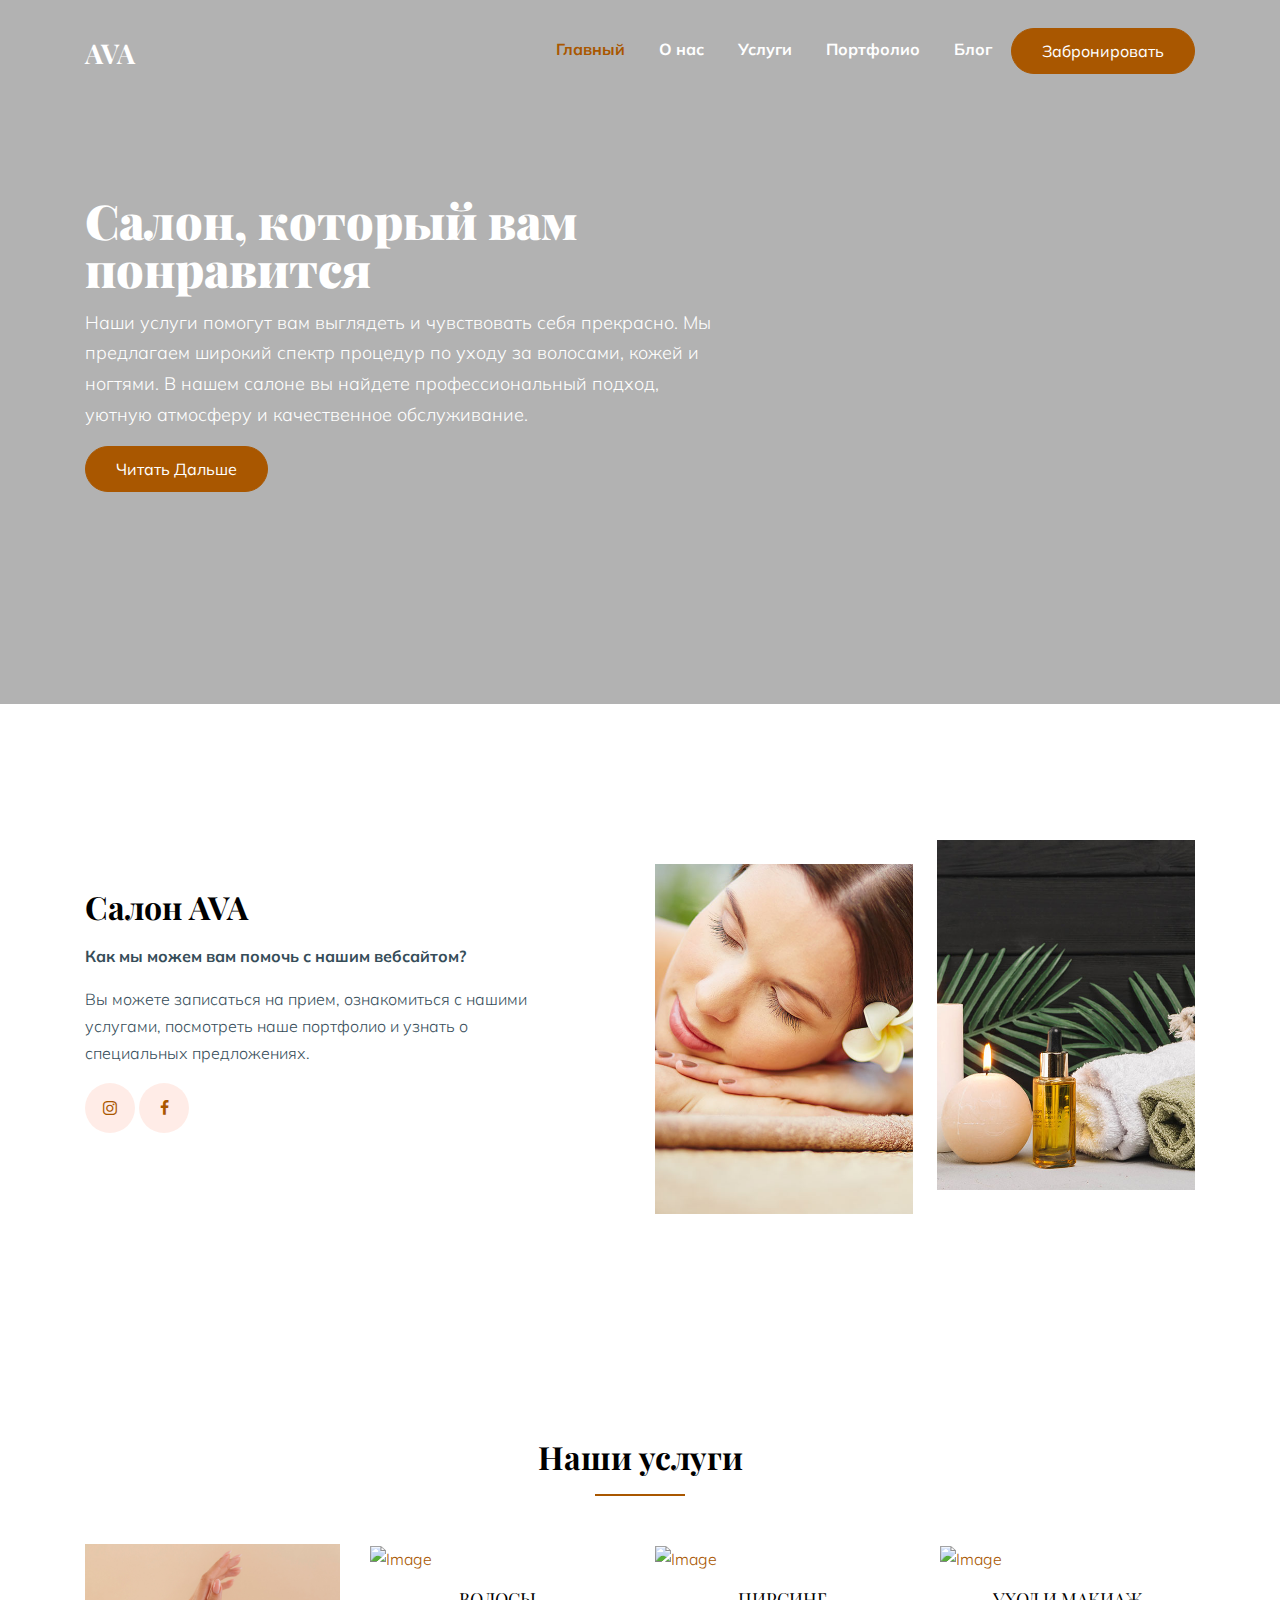
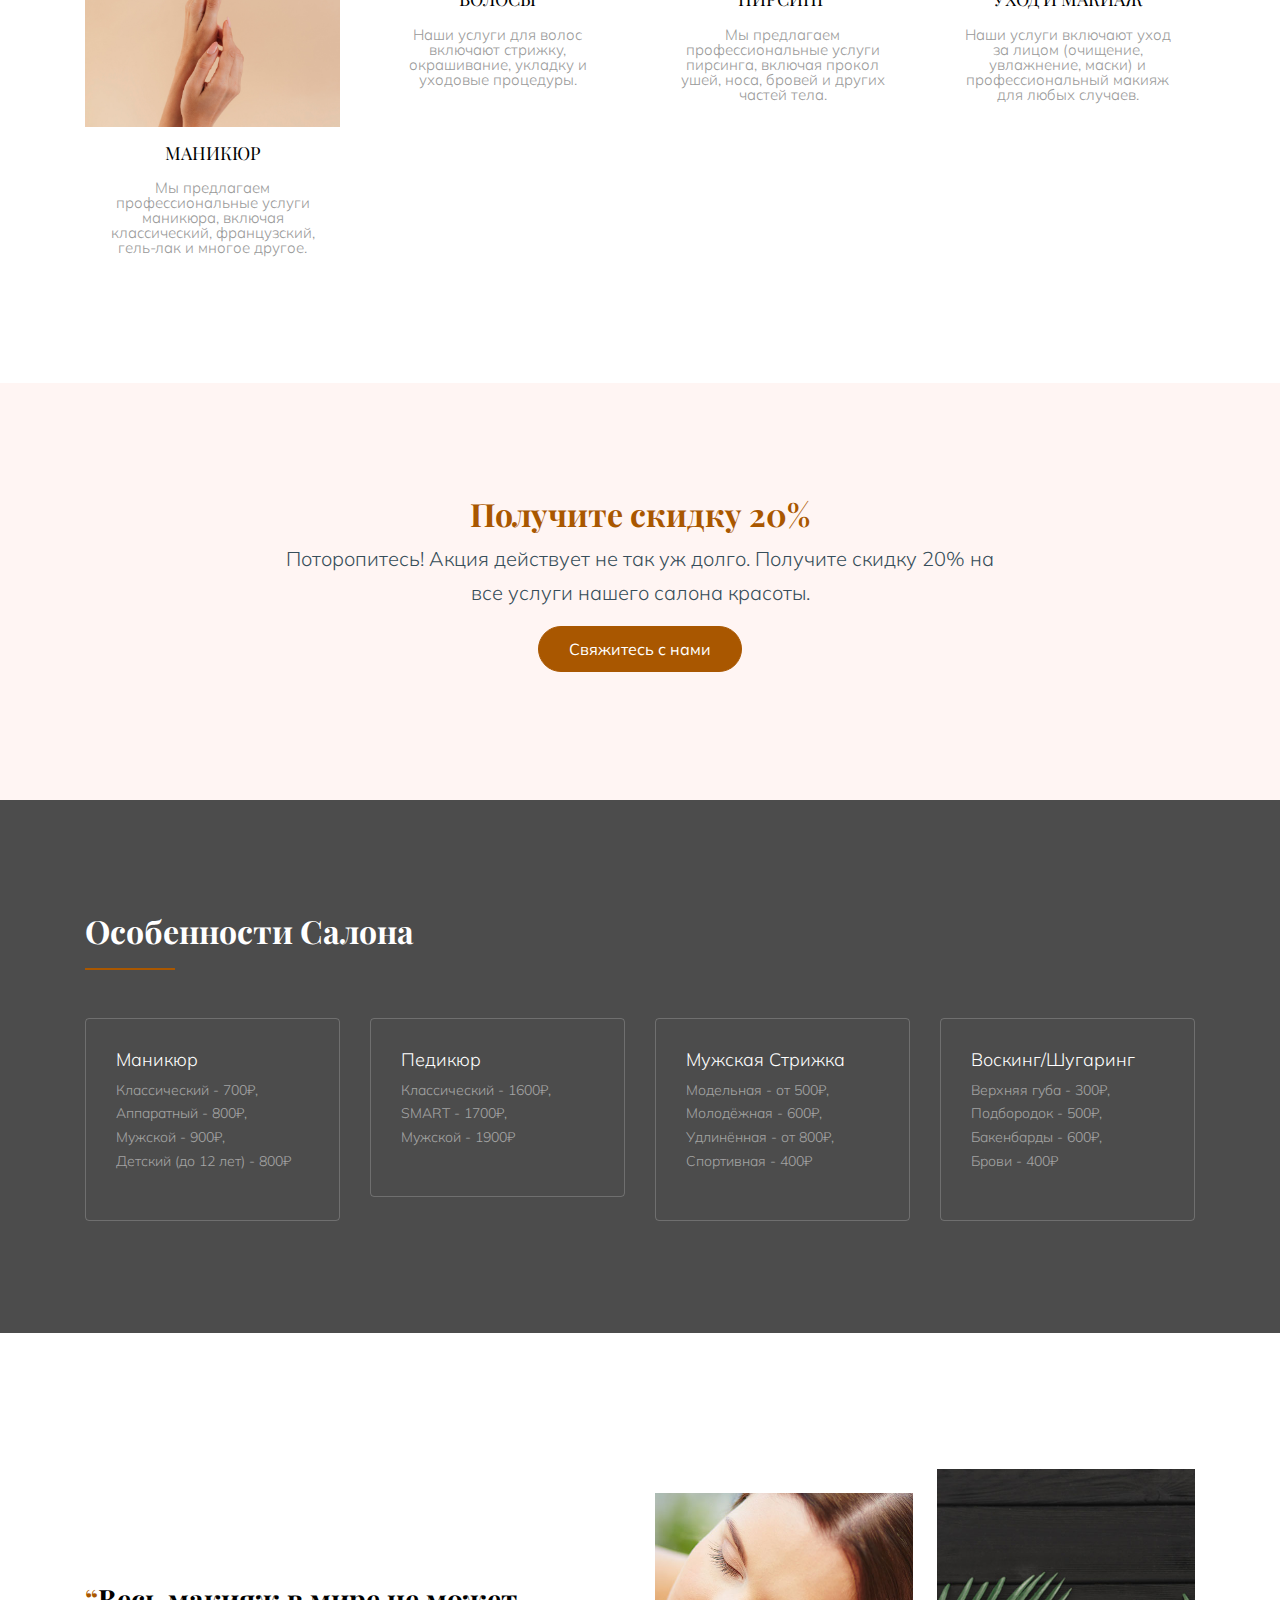
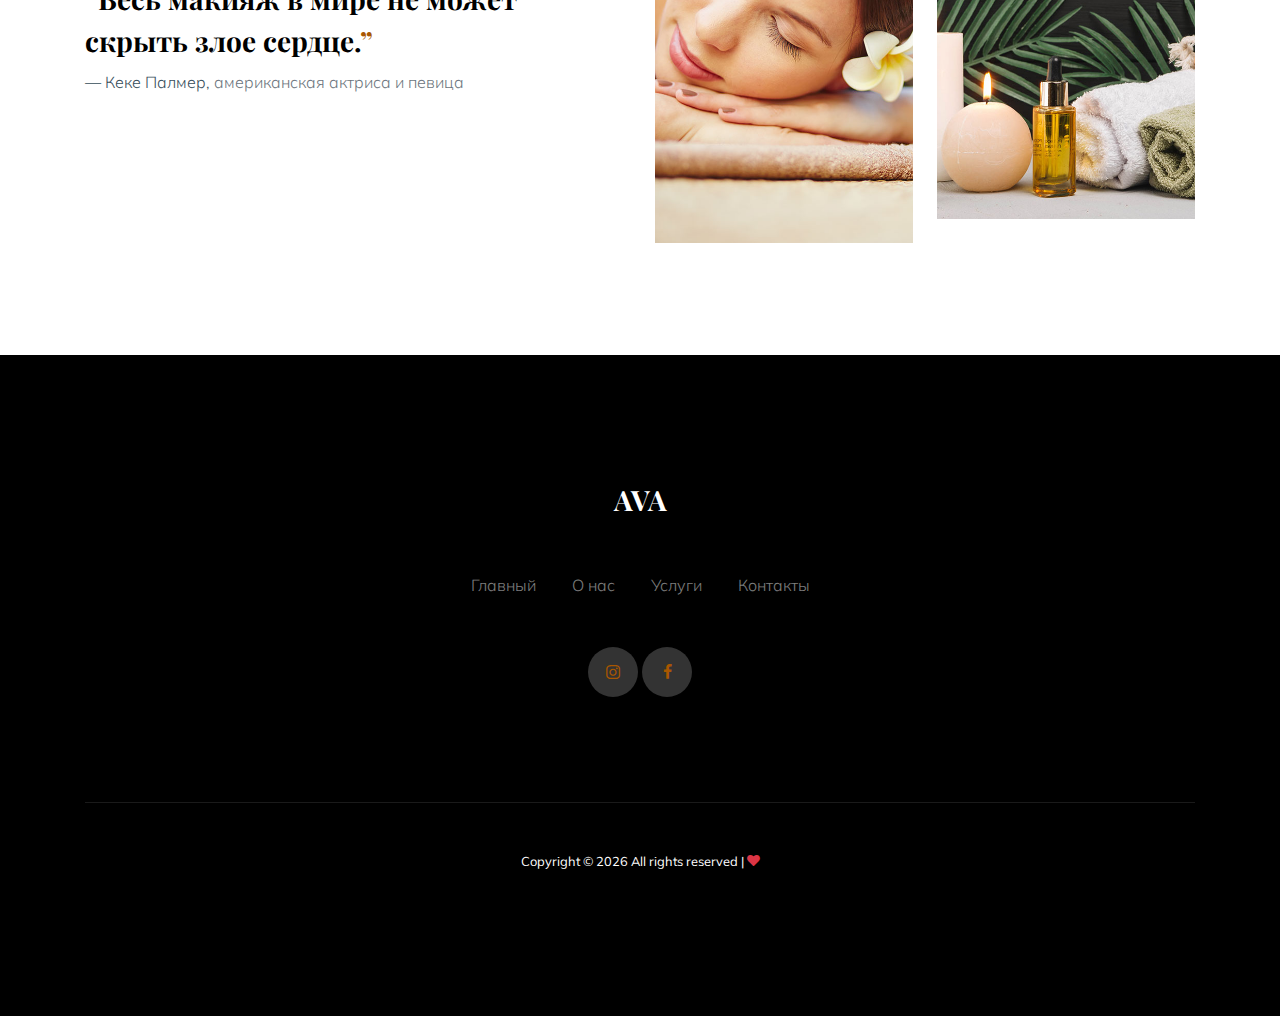
==== commit f4fd671f: "Blog page and small fixes" ====
--- a/index.html
+++ b/index.html
@@ -67,7 +67,7 @@
                 <li><a href="about.html" class="nav-link">О нас</a></li>
                 <li><a href="services.html" class="nav-link">Услуги</a></li>
                 <li><a href="gallery.html" class="nav-link">Портфолио</a></li>
-                <li><a href="blog.html" class="nav-link">Blog</a></li>
+                <li><a href="blog.html" class="nav-link">Блог</a></li>
                 <li>
                   <p><a href="contact.html" class="btn btn-primary">Забронировать</a></p>
                 </li>
@@ -367,6 +367,15 @@
         <div class="row">
           <div class="col-12 text-center mb-5">
             <h3 class="font-weight-bold serif text-white">AVA</h3>
+          </div>
+          <div class="col-12 text-center mb-5">
+            <a href="#" class="">Главный</a>
+            <span class="mx-3"></span>
+            <a href="#" class="">О нас</a>
+            <span class="mx-3"></span>
+            <a href="#" class="">Услуги</a>
+            <span class="mx-3"></span>
+            <a href="#" class="">Контакты</a>
           </div>
           <div class="col-12">
             <div class="social_29128 white text-center">
--- a/css/style.css
+++ b/css/style.css
@@ -2453,25 +2453,83 @@
   box-shadow: 0 4px 8px rgba(0, 0, 0, 0.1);
 }
 
+
+.img-size {
+  width: 300px;
+  height: 170px;
+}
+
 @media (max-width: 600px) {
   img.personal-image {
     max-width: 100%;
   }
+  /* .img-size {
+    max-width: 25%;
+  } */
 }
 
 @media (min-width: 601px) and (max-width: 900px) {
   img.personal-image {
     max-width: 50%;
   }
+  /* .img-size {
+    max-width: 50%;
+  } */
 }
 
 @media (min-width: 901px) {
   img.personal-image {
     max-width: 25%;
   }
+/* 
+  .img-size {
+    max-width: 100%;
+  } */
 }
 
 .bg-image2 {
   background-image: url('../images/hero_1.jpg');
   background-position: 50% 50% !important;
+}
+
+table {
+  width: 100%;
+  border-collapse: collapse;
+  margin-bottom: 20px;
+}
+
+th,
+td {
+  padding: 10px;
+  border: 1px solid #ccc;
+}
+
+th {
+  background-color: #f8f8f8;
+}
+
+.bron {
+  position: fixed;
+  z-index: 3;
+  left: 80%;
+  top: 90vh;
+  transition: 1s;
+}
+
+@media (max-width: 1000px) and (min-width: 751px) {
+  .bron {
+    position: fixed;
+    z-index: 3;
+    left: 75%;
+    top: 90vh;
+  }
+}
+
+@media (max-width: 750px) {
+  .bron {
+    position: fixed;
+    z-index: 3;
+    left: 65%;
+    top: 90vh;
+  }
 }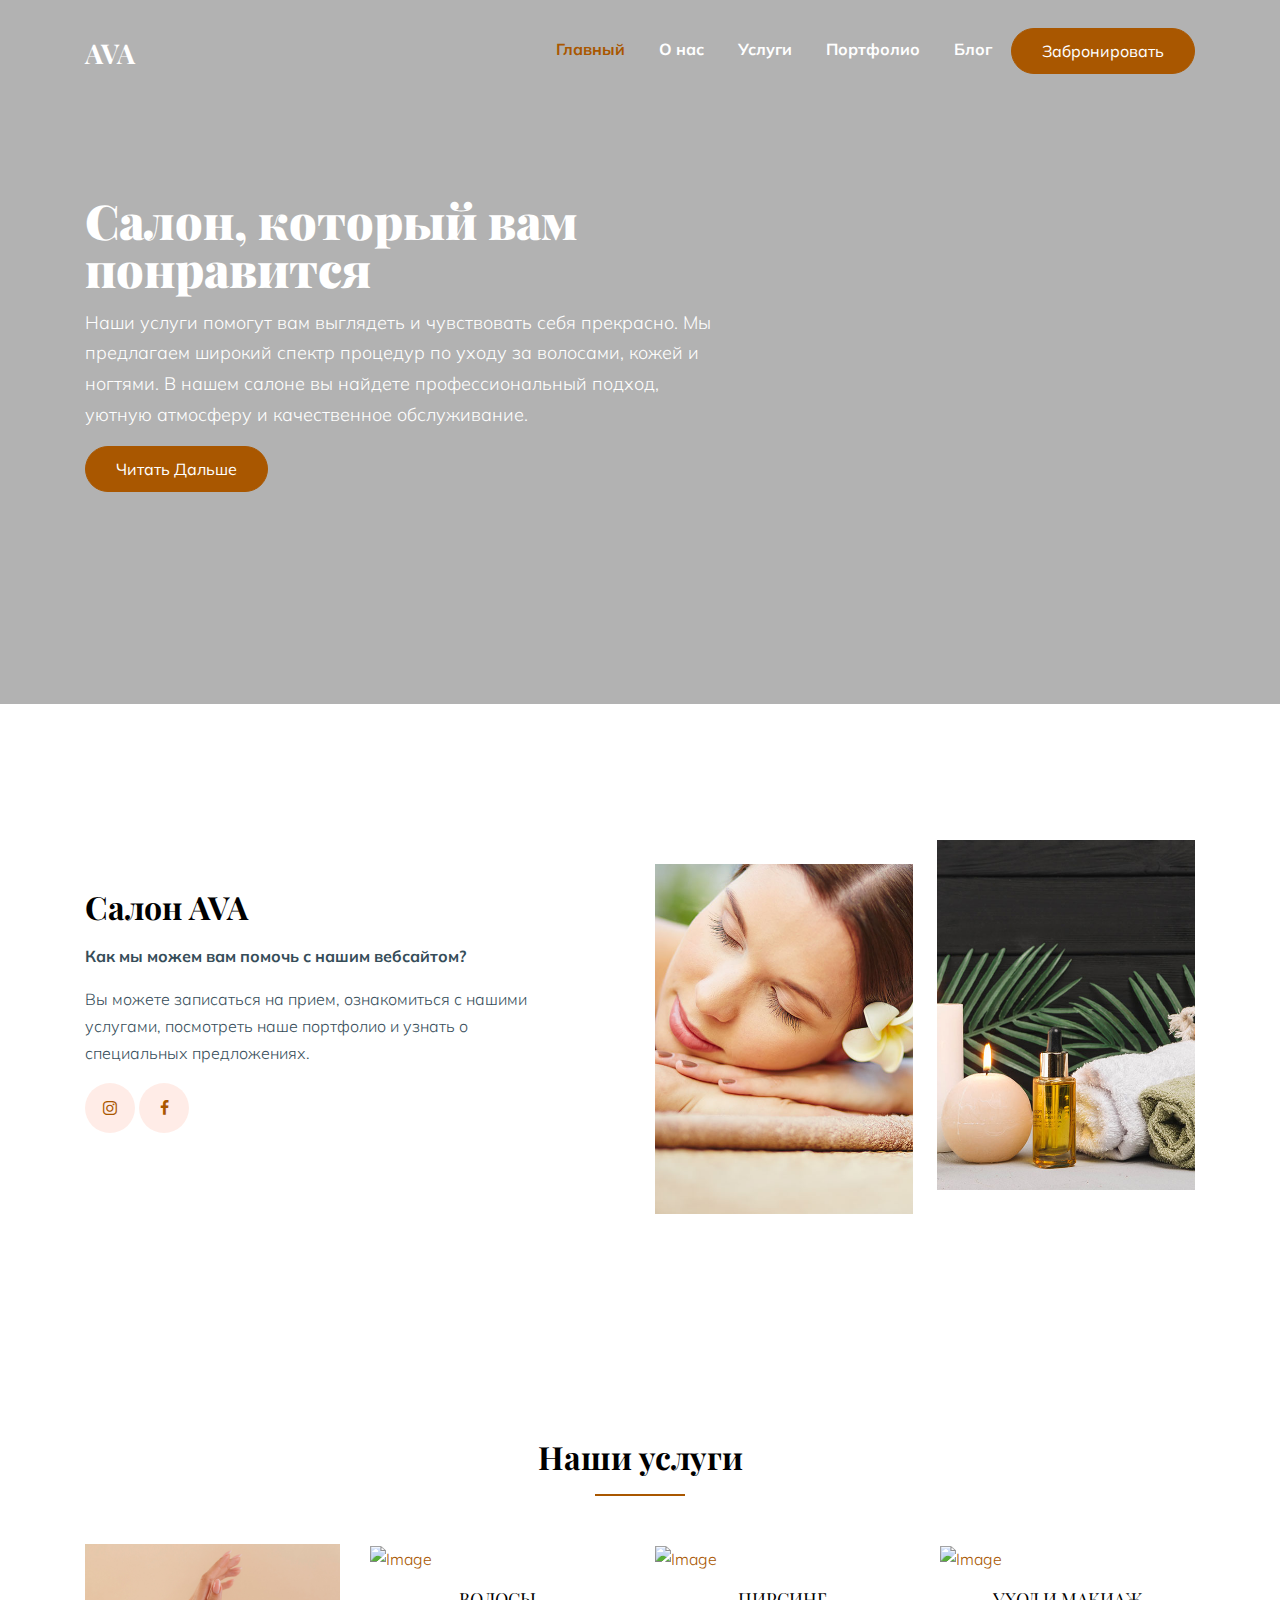
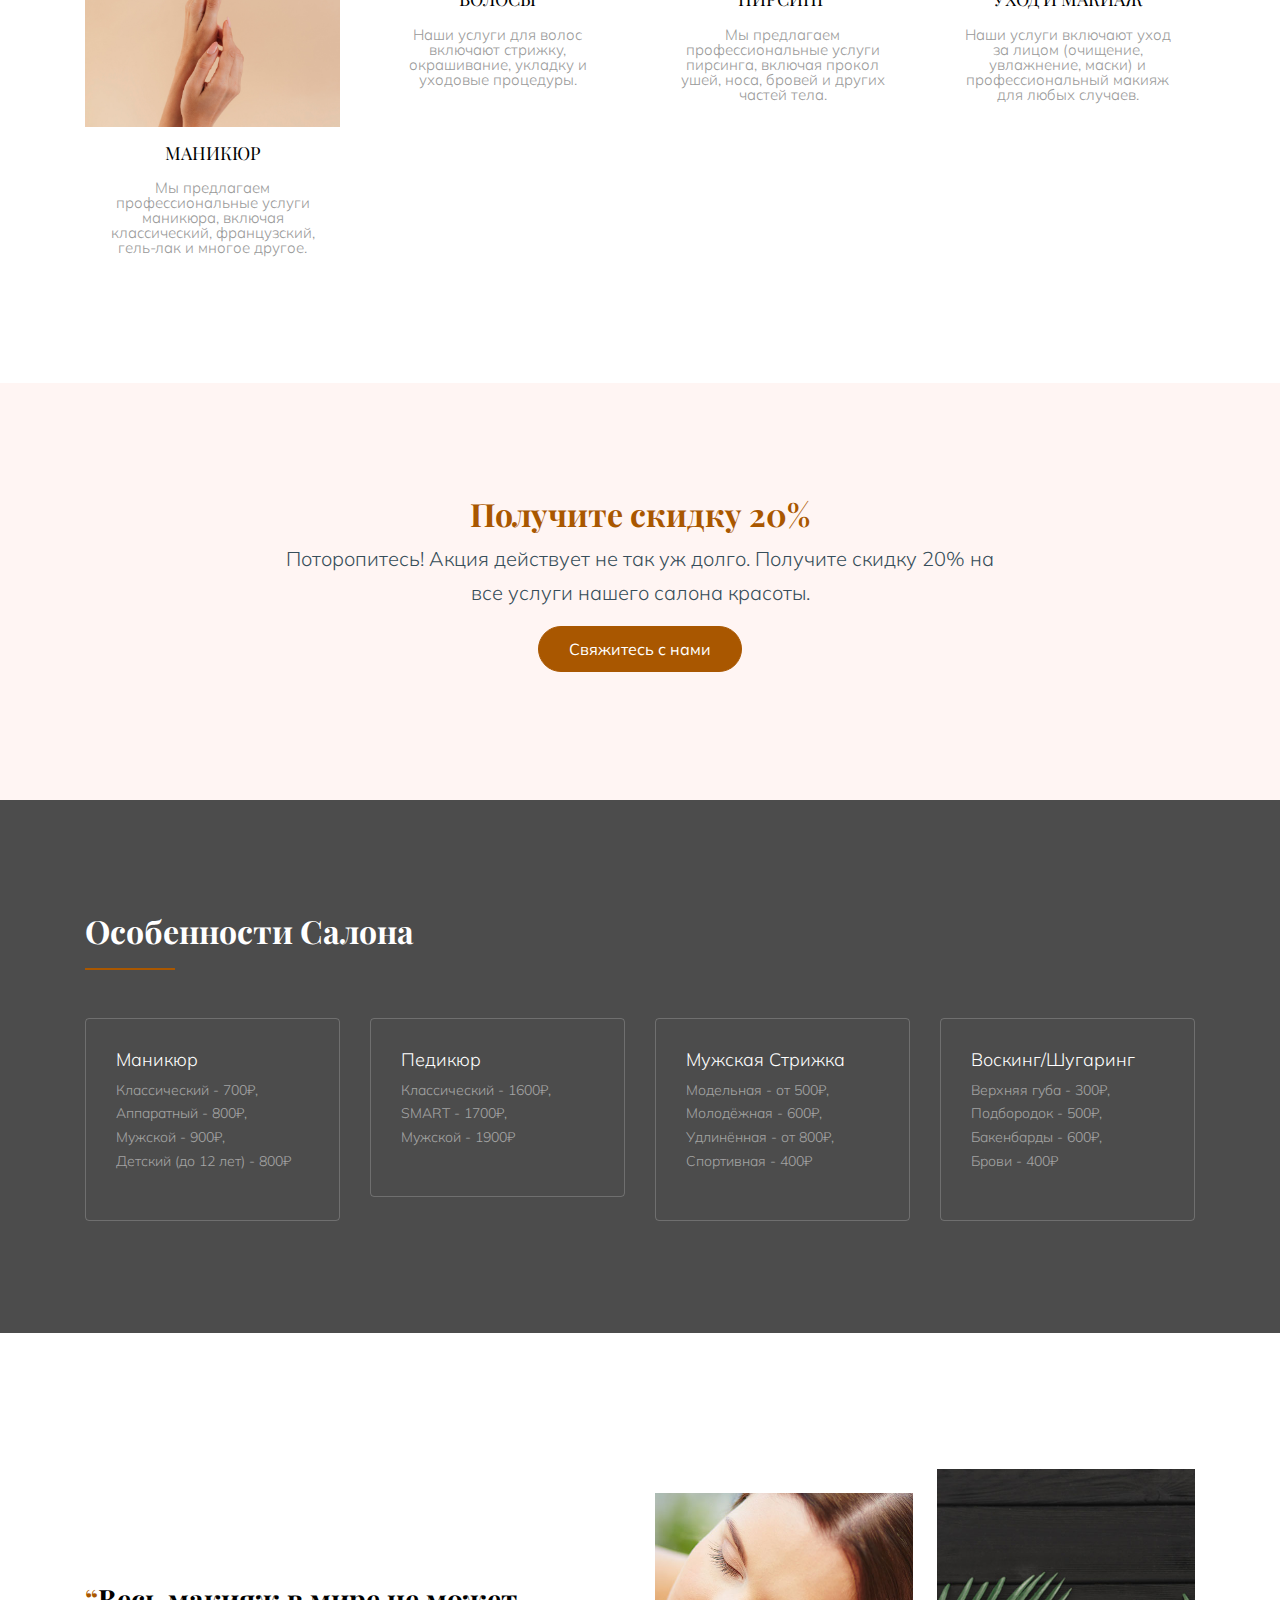
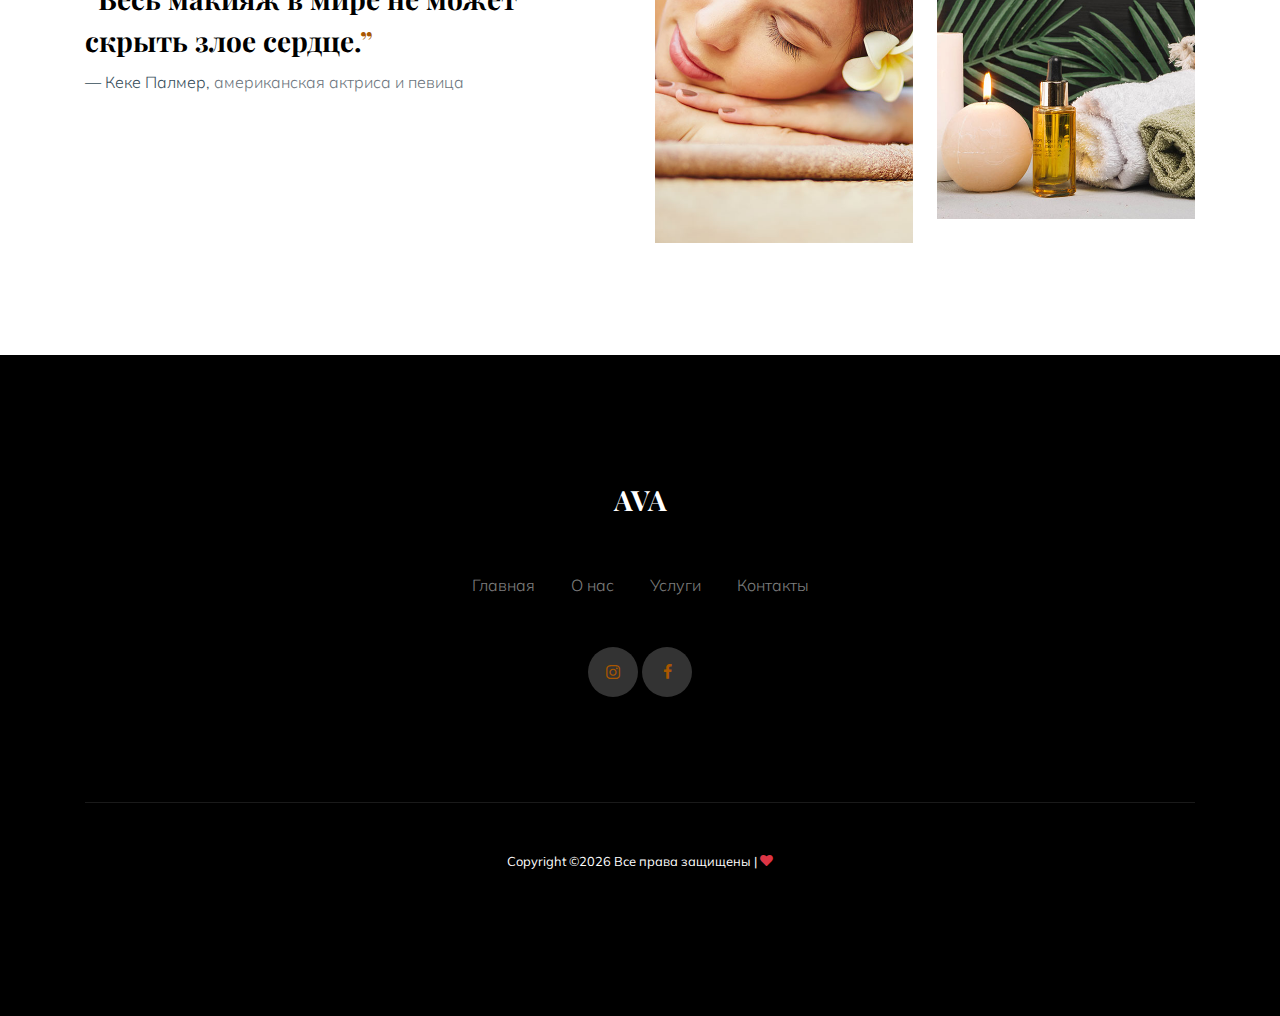
==== commit 00bf7513: "Last Page" ====
--- a/index.html
+++ b/index.html
@@ -369,13 +369,13 @@
             <h3 class="font-weight-bold serif text-white">AVA</h3>
           </div>
           <div class="col-12 text-center mb-5">
-            <a href="#" class="">Главный</a>
+            <a href="index.html">Главная</a>
             <span class="mx-3"></span>
-            <a href="#" class="">О нас</a>
+            <a href="about.html">О нас</a>
             <span class="mx-3"></span>
-            <a href="#" class="">Услуги</a>
+            <a href="services.html">Услуги</a>
             <span class="mx-3"></span>
-            <a href="#" class="">Контакты</a>
+            <a href="contact.html">Контакты</a>
           </div>
           <div class="col-12">
             <div class="social_29128 white text-center">
@@ -391,15 +391,10 @@
           <div class="col-md-12">
             <div class="border-top pt-5">
               <p class="small">
-                <!-- Link back to Colorlib can't be removed. Template is licensed under CC BY 3.0. -->
-                Copyright &copy;
-                <script>document.write(new Date().getFullYear());</script> All rights reserved | <i
-                  class="icon-heart text-danger" aria-hidden="true"></i>
-                <!-- Link back to Colorlib can't be removed. Template is licensed under CC BY 3.0. -->
+                Copyright &copy;<script>document.write(new Date().getFullYear());</script> Все права защищены | <i class="icon-heart text-danger" aria-hidden="true"></i>
               </p>
             </div>
           </div>
-
         </div>
       </div>
     </footer>
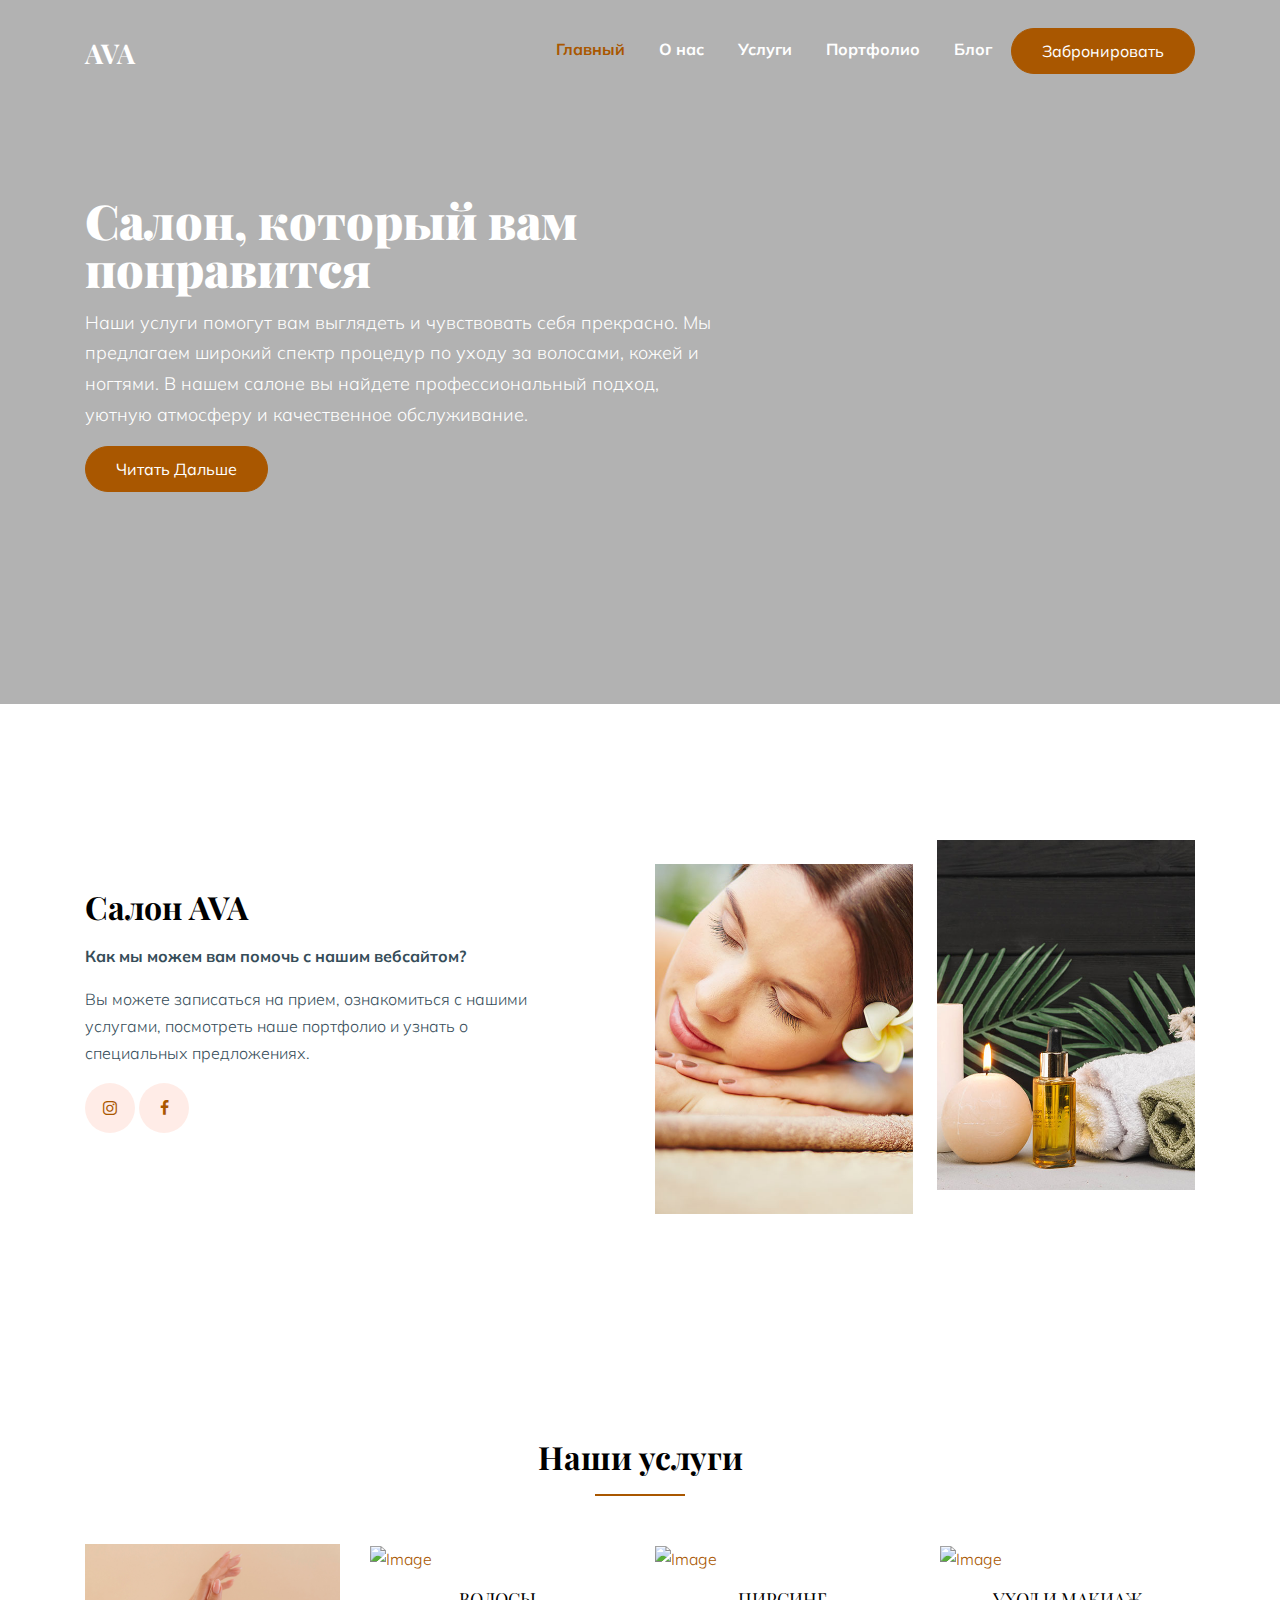
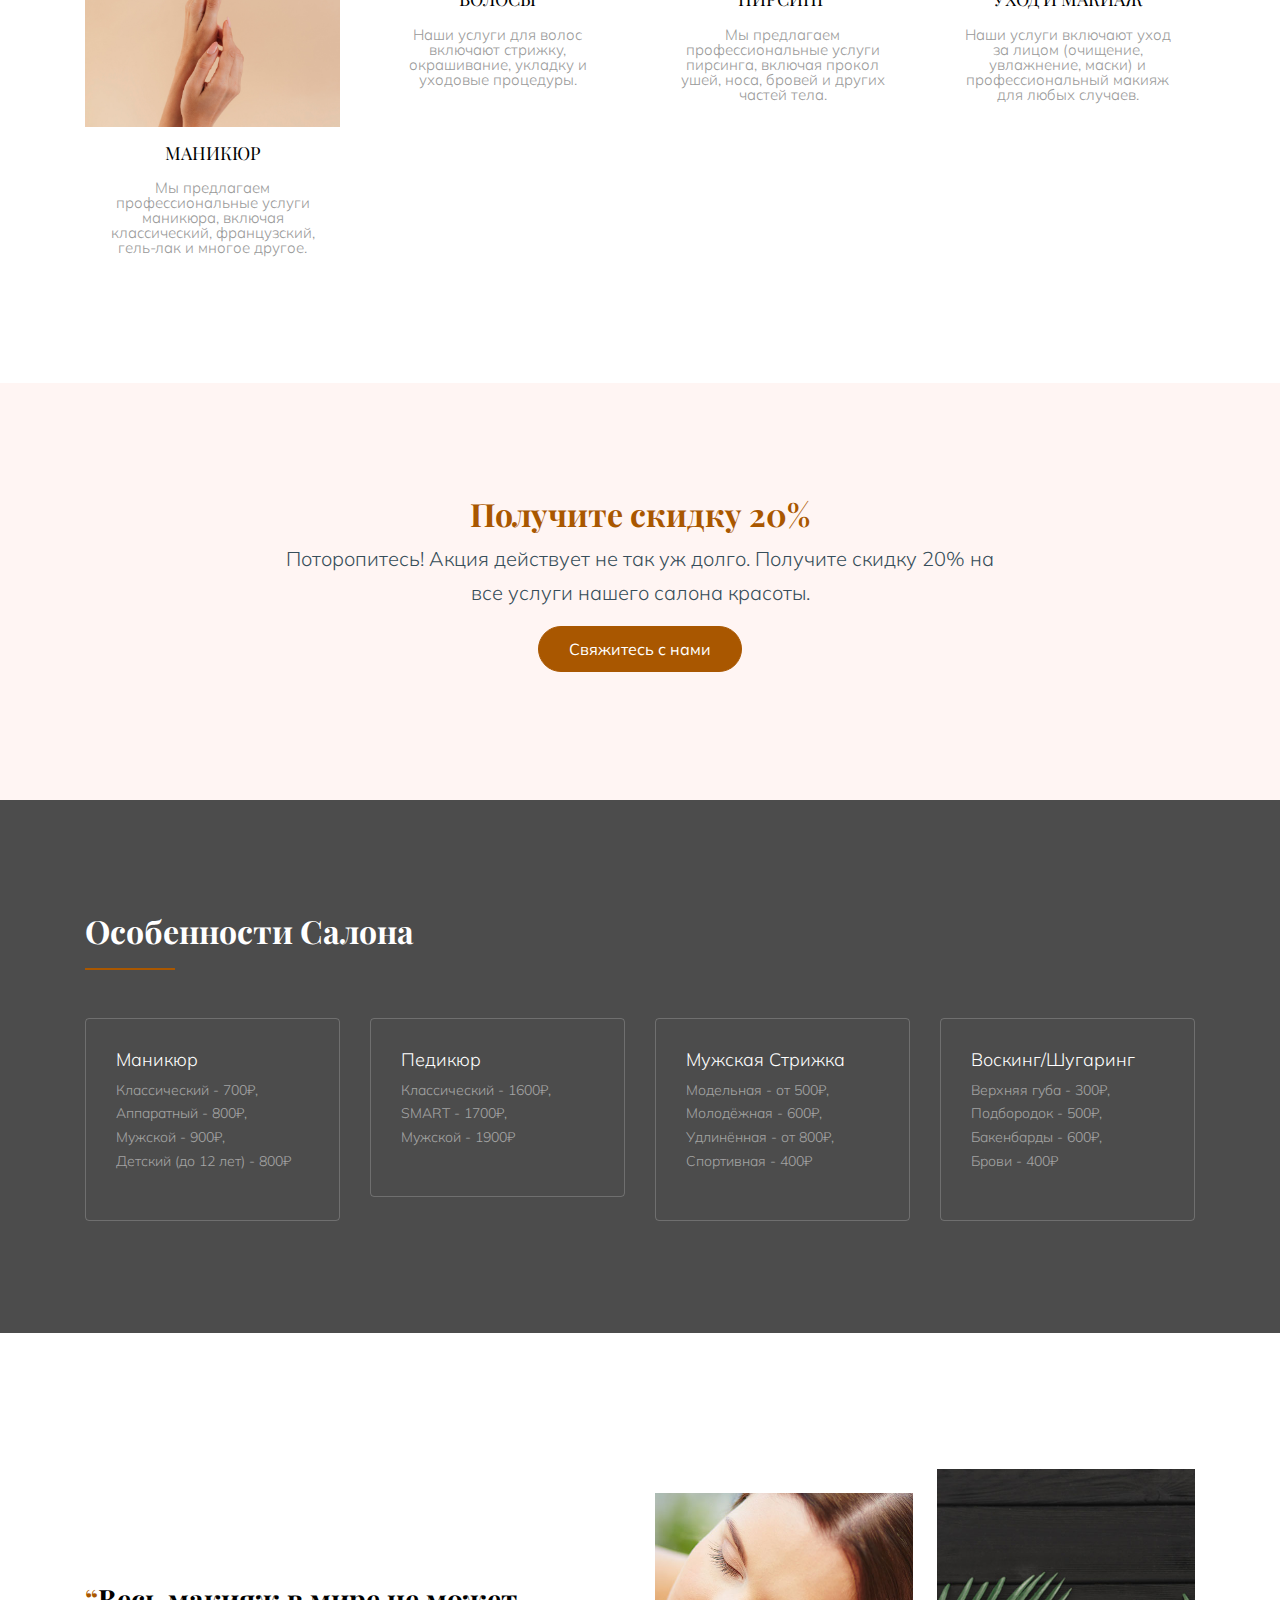
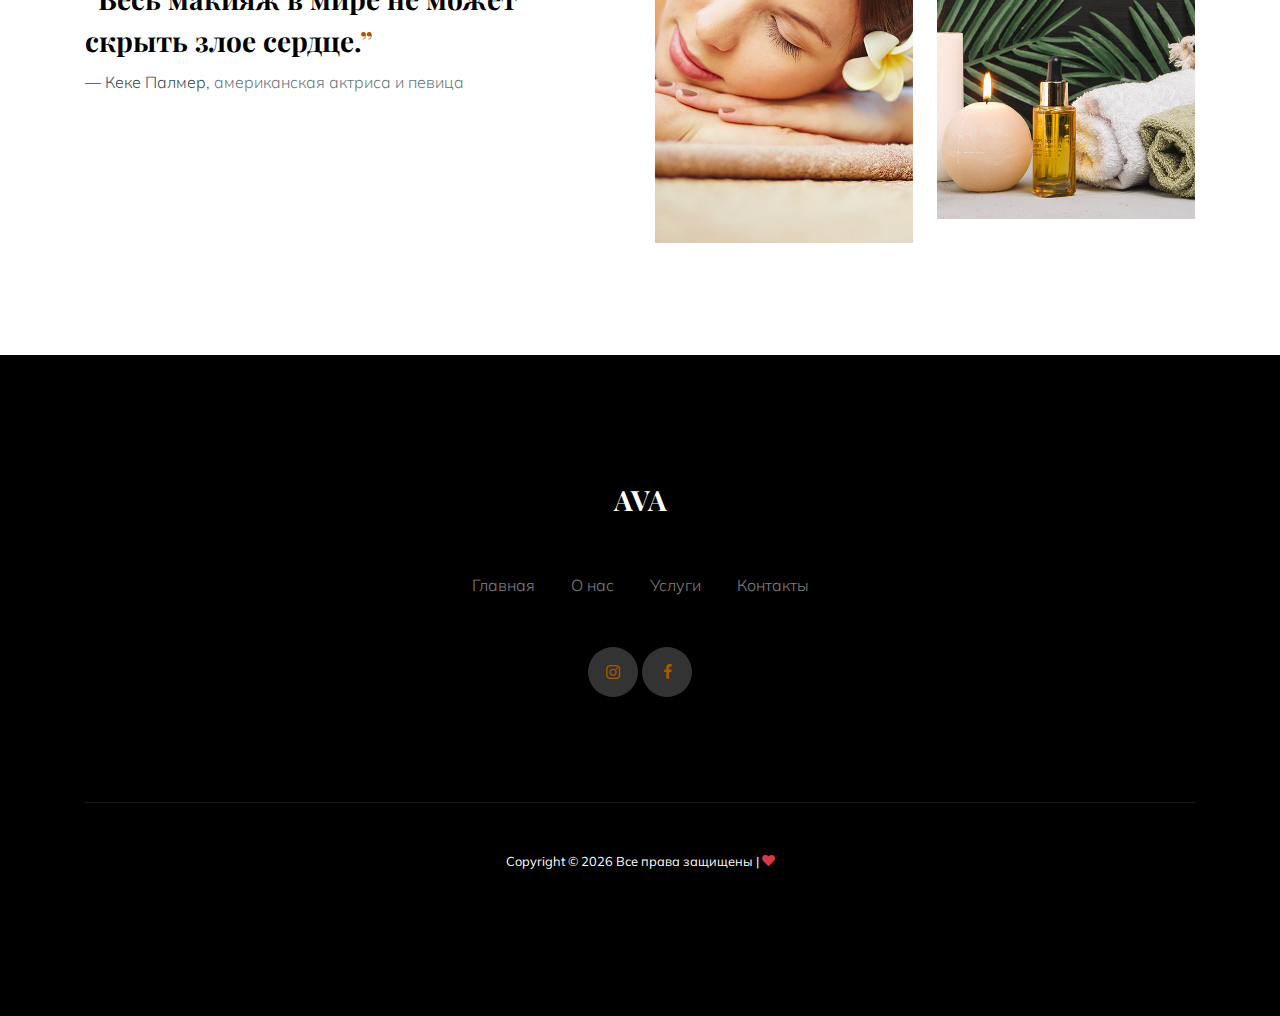
==== commit 80c91c99: "small fixes(images)" ====
--- a/index.html
+++ b/index.html
@@ -82,8 +82,7 @@
     </header>
 
     <div class="ftco-blocks-cover-1">
-      <div class="site-section-cover overlay" data-stellar-background-ratio="0.5"
-        style="background-image: url('images/hero_1.jpg')">
+      <div class="site-section-cover overlay bg-image2" data-stellar-background-ratio="0.5">
         <div class="container">
           <div class="row align-items-center">
             <div class="col-md-7">
@@ -343,7 +342,8 @@
         <div class="row align-items-center">
           <div class="col-md-5 mr-auto">
             <blockquote class="testimonial_38201">
-              <p class="serif h3 font-weight-bold testimonial_38201"><span class="text-primary">&ldquo;</span>Весь макияж в мире не может скрыть злое сердце.<span class="text-primary">&rdquo;</span></p>
+              <p class="serif h3 font-weight-bold testimonial_38201"><span class="text-primary">&ldquo;</span>Весь
+                макияж в мире не может скрыть злое сердце.<span class="text-primary">&rdquo;</span></p>
               <p>&mdash; Кеке Палмер, <span class="text-muted">американская актриса и певица</span></p>
             </blockquote>
           </div>
@@ -356,7 +356,7 @@
         </div>
       </div>
     </div>
-    
+
 
 
 
@@ -391,7 +391,9 @@
           <div class="col-md-12">
             <div class="border-top pt-5">
               <p class="small">
-                Copyright &copy;<script>document.write(new Date().getFullYear());</script> Все права защищены | <i class="icon-heart text-danger" aria-hidden="true"></i>
+                Copyright &copy;
+                <script>document.write(new Date().getFullYear());</script> Все права защищены | <i
+                  class="icon-heart text-danger" aria-hidden="true"></i>
               </p>
             </div>
           </div>
--- a/css/style.css
+++ b/css/style.css
@@ -2490,6 +2490,7 @@
 .bg-image2 {
   background-image: url('../images/hero_1.jpg');
   background-position: 50% 50% !important;
+  position: fixed;
 }
 
 table {
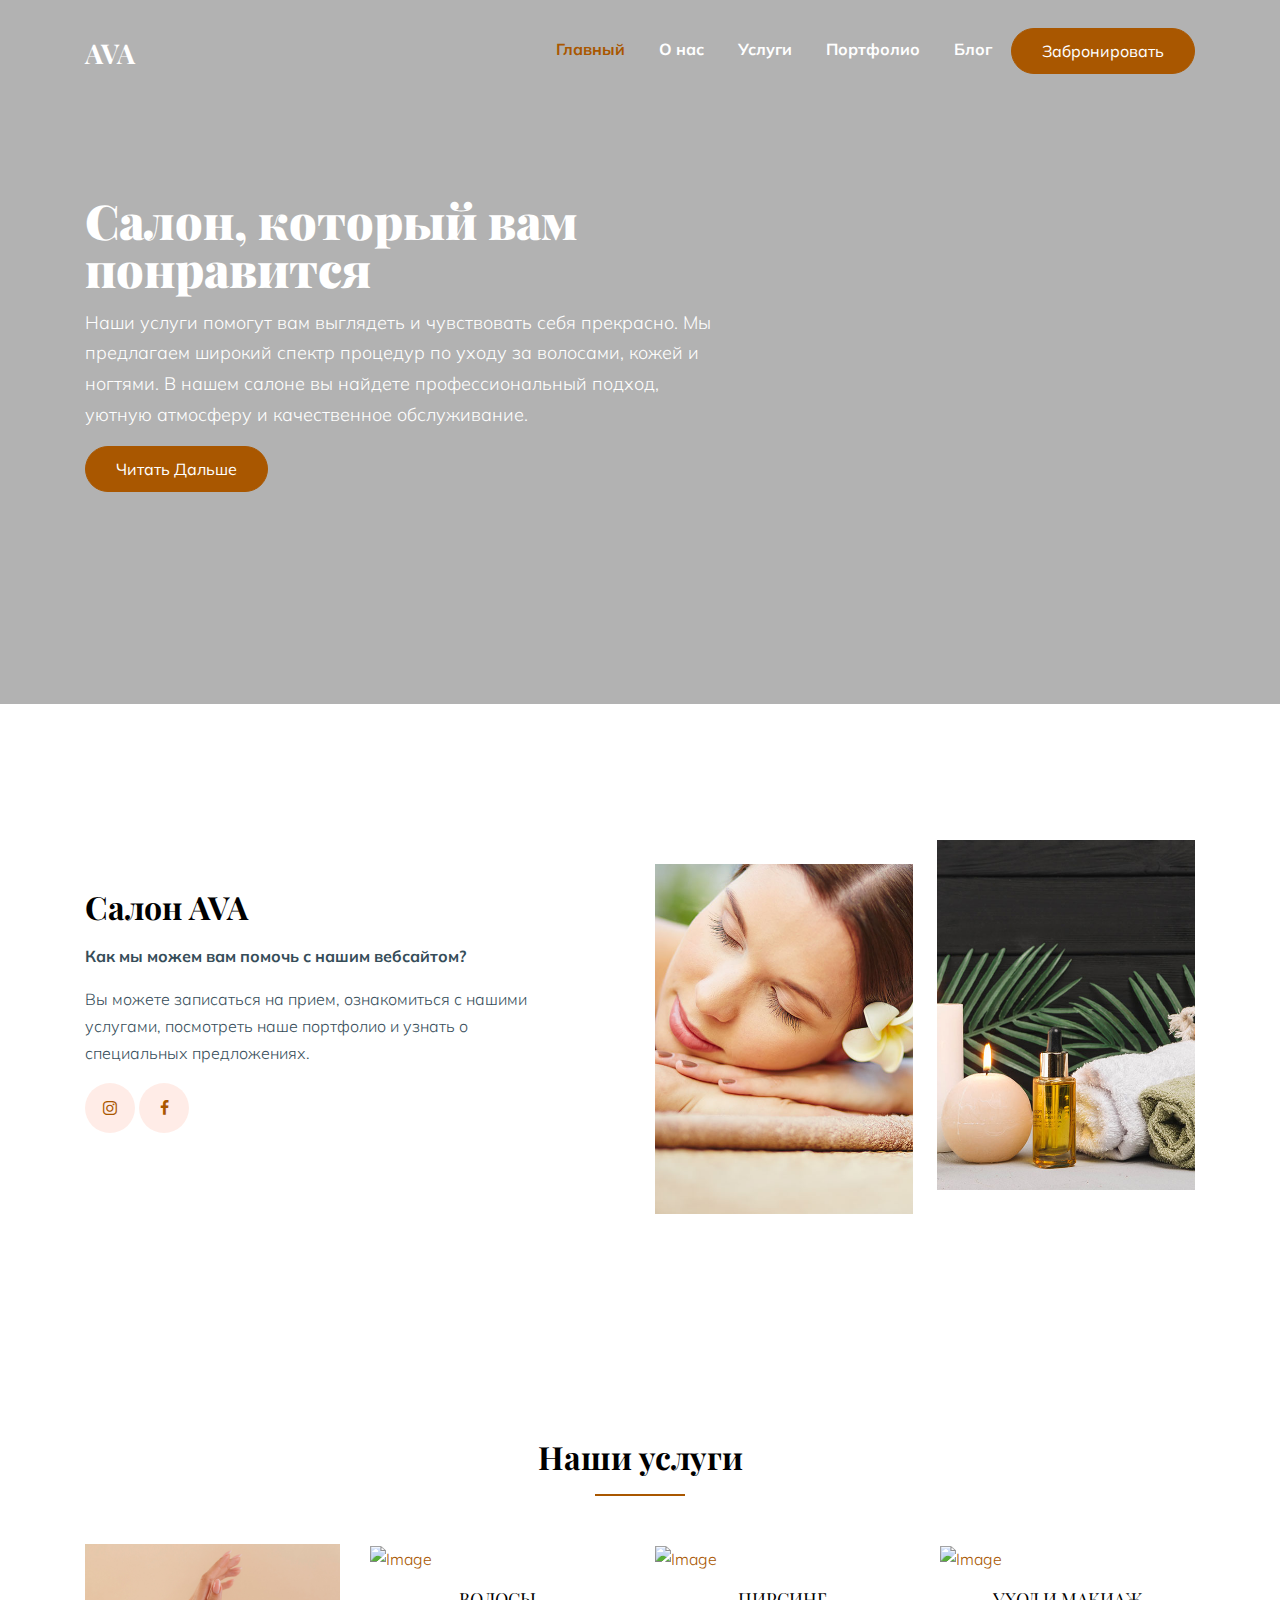
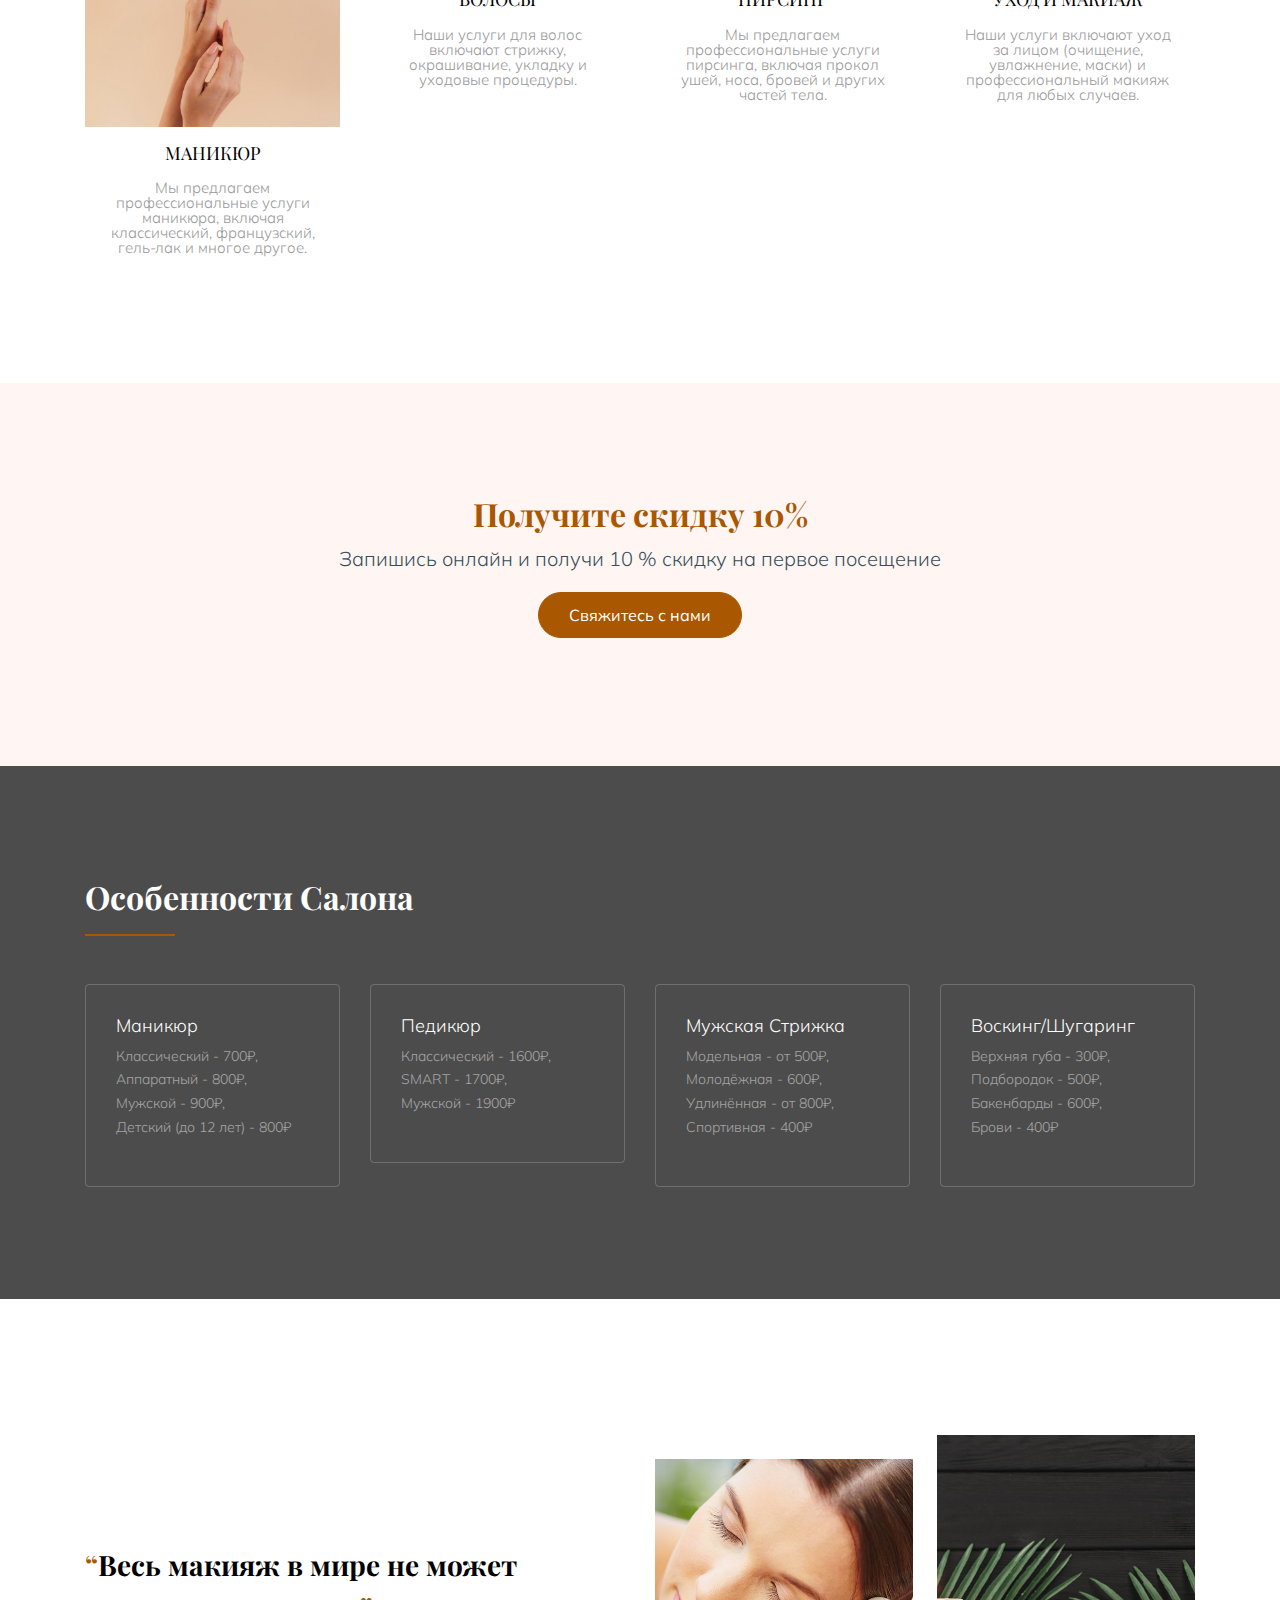
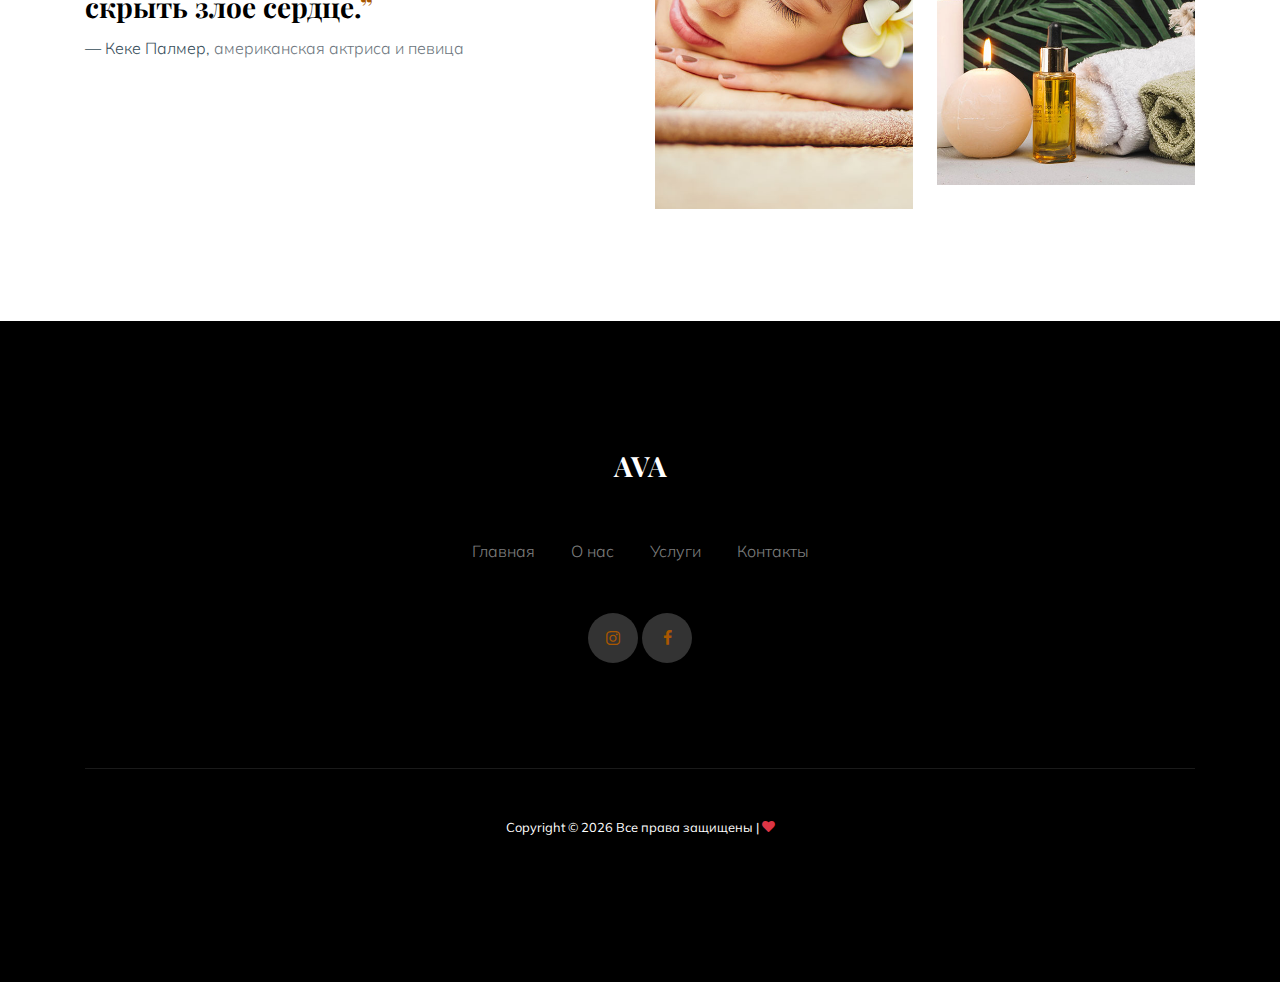
==== commit d00e58af: "small fixes" ====
--- a/index.html
+++ b/index.html
@@ -183,9 +183,8 @@
       <div class="container">
         <div class="row justify-content-center">
           <div class="col-lg-8 text-center">
-            <h2 class="serif text-white font-weight-bold text-primary">Получите скидку 20%</h2>
-            <p class="lead">Поторопитесь! Акция действует не так уж долго. Получите скидку 20% на все услуги нашего
-              салона красоты.</p>
+            <h2 class="serif text-white font-weight-bold text-primary">Получите скидку 10%</h2>
+            <p class="lead">Запишись онлайн и получи 10 % скидку на первое посещение</p>
             <p><a href="contact.html" class="btn btn-primary">Свяжитесь с нами</a></p>
           </div>
         </div>
--- a/css/style.css
+++ b/css/style.css
@@ -2533,4 +2533,12 @@
     left: 65%;
     top: 90vh;
   }
+}
+
+.secondImage {
+  height: 450px;
+}
+
+.firstImage {
+  height: 200px;
 }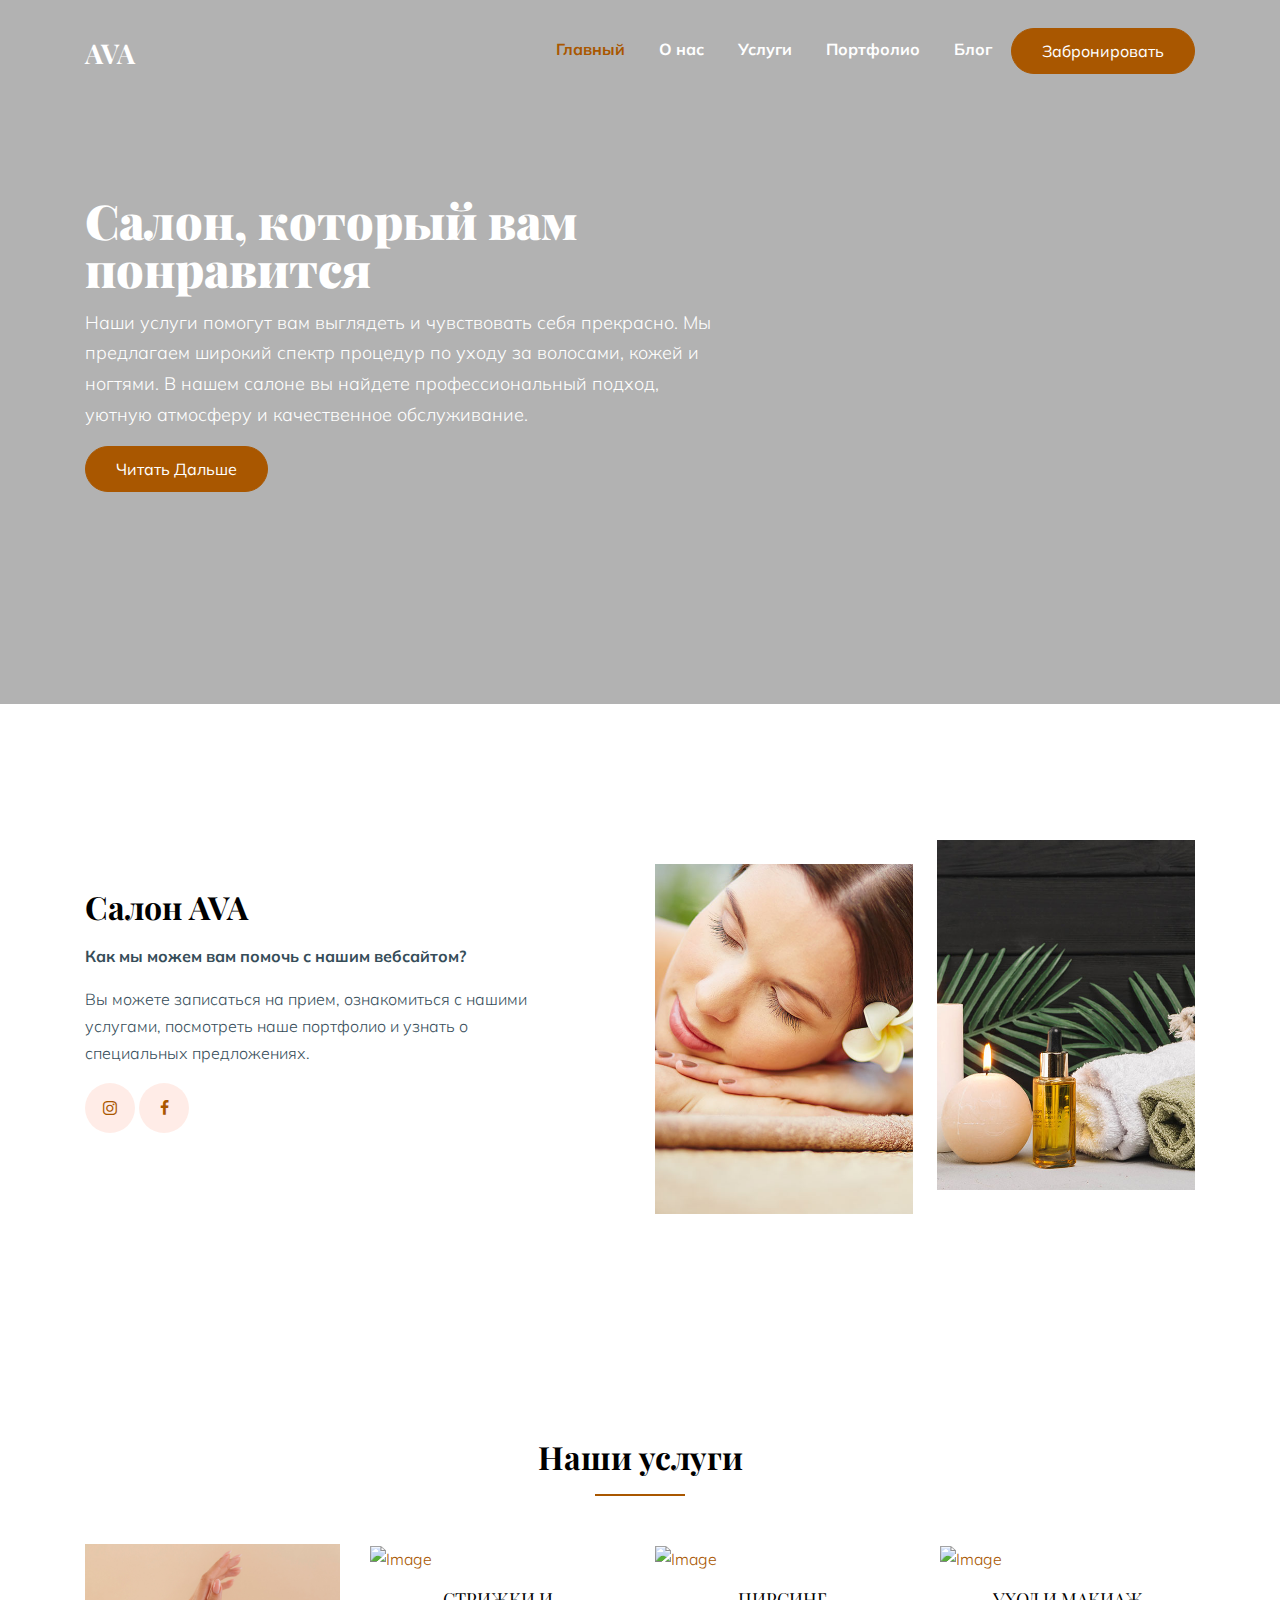
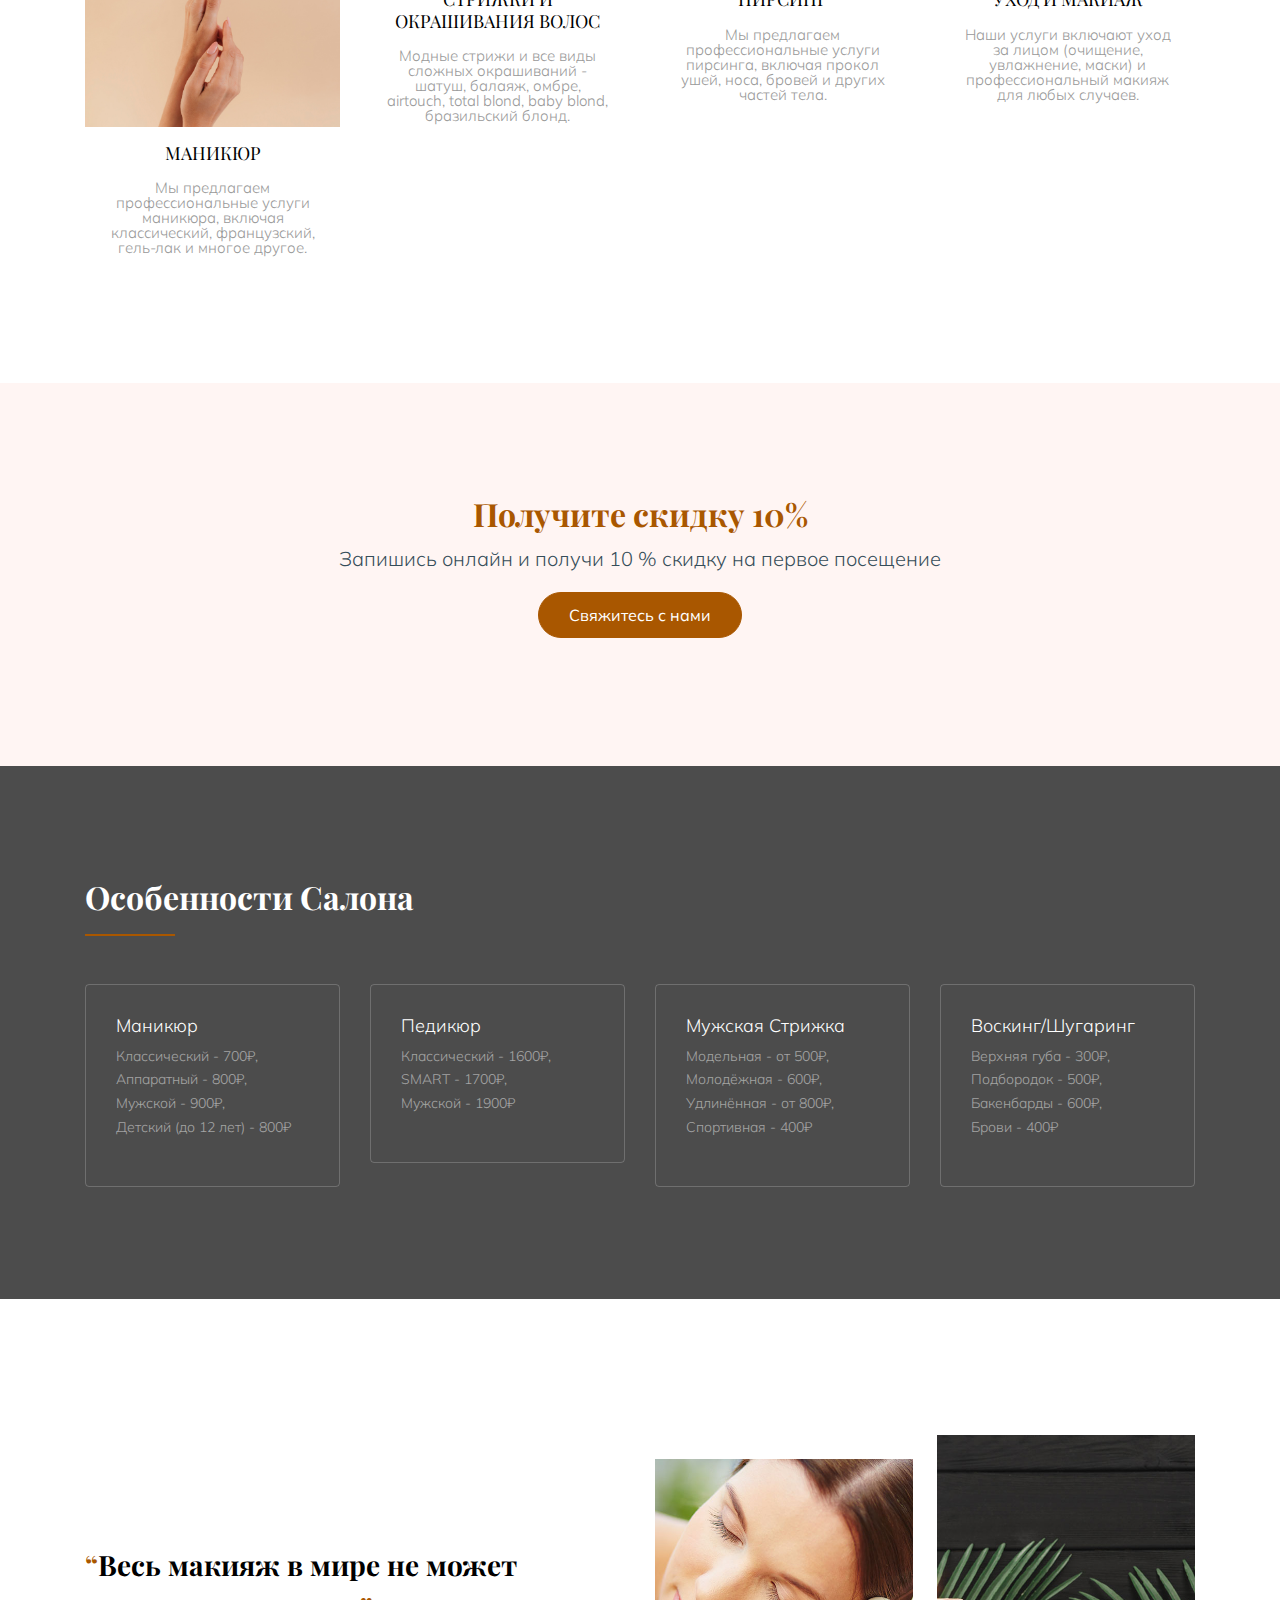
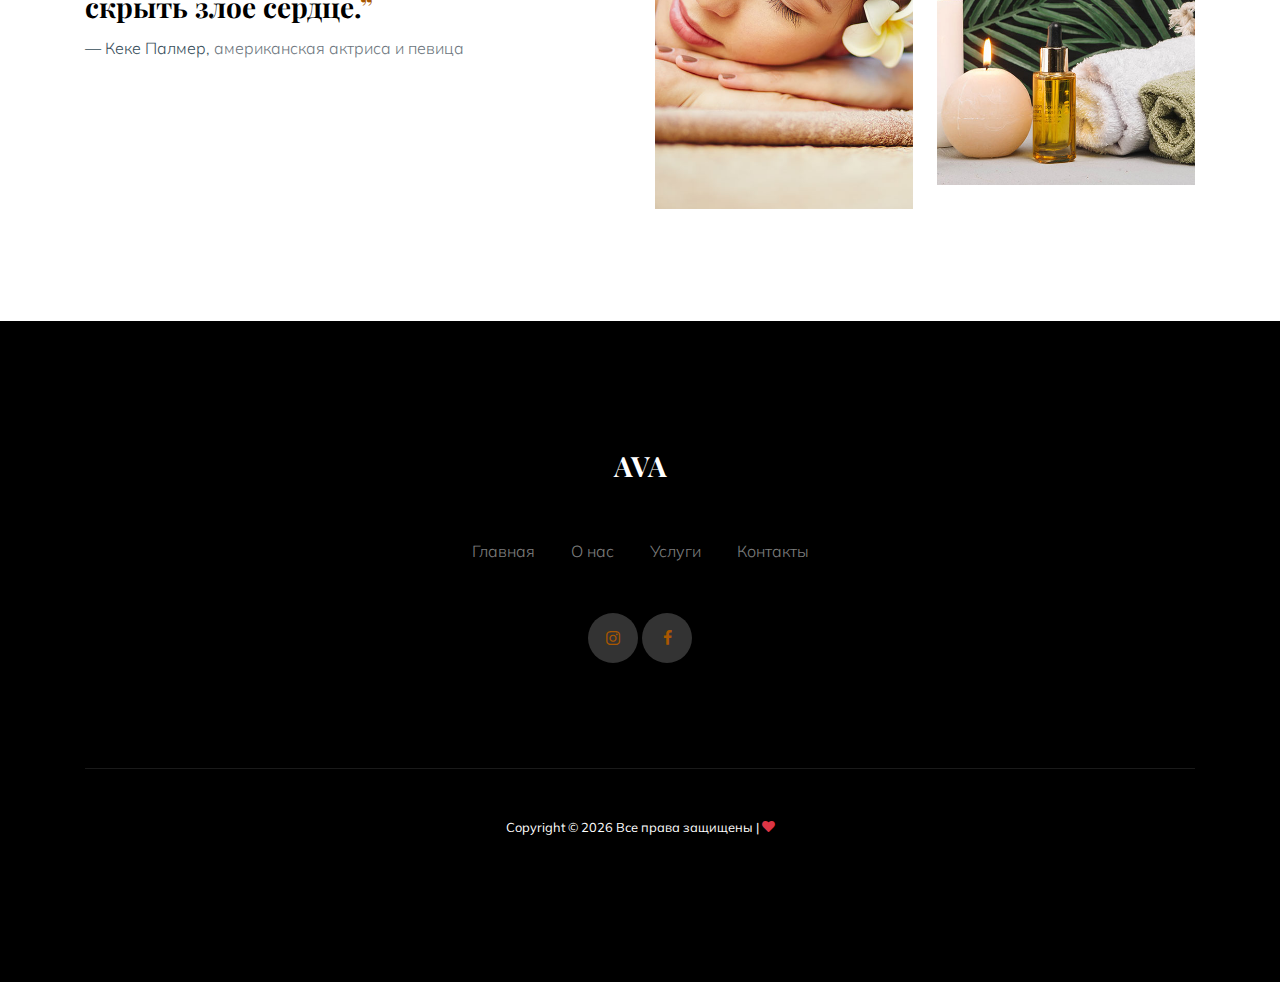
==== commit d0cd6736: "Final" ====
--- a/index.html
+++ b/index.html
@@ -149,8 +149,13 @@
             <div class="service_13987">
               <a href="#" class="mb-3 d-block"><img src="images/img_2.jpg" alt="Image" class="img-fluid"></a>
               <div class="text">
-                <h3 class="serif mb-3">Волосы</h3>
-                <p>Наши услуги для волос включают стрижку, окрашивание, укладку и уходовые процедуры.</p>
+                <h3 class="serif mb-3">СТРИЖКИ И
+                  ОКРАШИВАНИЯ
+                  ВОЛОС</h3>
+
+                <p> Модные стрижи и все виды сложных окрашиваний - шатуш, балаяж, омбре,
+                  airtouch, total blond, baby blond, бразильский
+                  блонд.</p>
               </div>
             </div>
           </div>
--- a/css/style.css
+++ b/css/style.css
@@ -1,6 +1,10 @@
 /* Base */
 html {
   overflow-x: hidden;
+}
+
+* {
+  scroll-behavior: smooth;
 }
 
 .font-size-10 {
@@ -2459,13 +2463,29 @@
   height: 170px;
 }
 
+.secondImage {
+  height: 450px;
+  width: 320px;
+}
+
+.firstImage {
+  height: 200px;
+  width: 320px;
+}
+
 @media (max-width: 600px) {
   img.personal-image {
     max-width: 100%;
   }
-  /* .img-size {
-    max-width: 25%;
-  } */
+  .secondImage {
+    height: 340px;
+    width: 240px;
+  }
+  
+  .firstImage {
+    height: 150px;
+    width: 240px;
+  }
 }
 
 @media (min-width: 601px) and (max-width: 900px) {
@@ -2533,12 +2553,4 @@
     left: 65%;
     top: 90vh;
   }
-}
-
-.secondImage {
-  height: 450px;
-}
-
-.firstImage {
-  height: 200px;
 }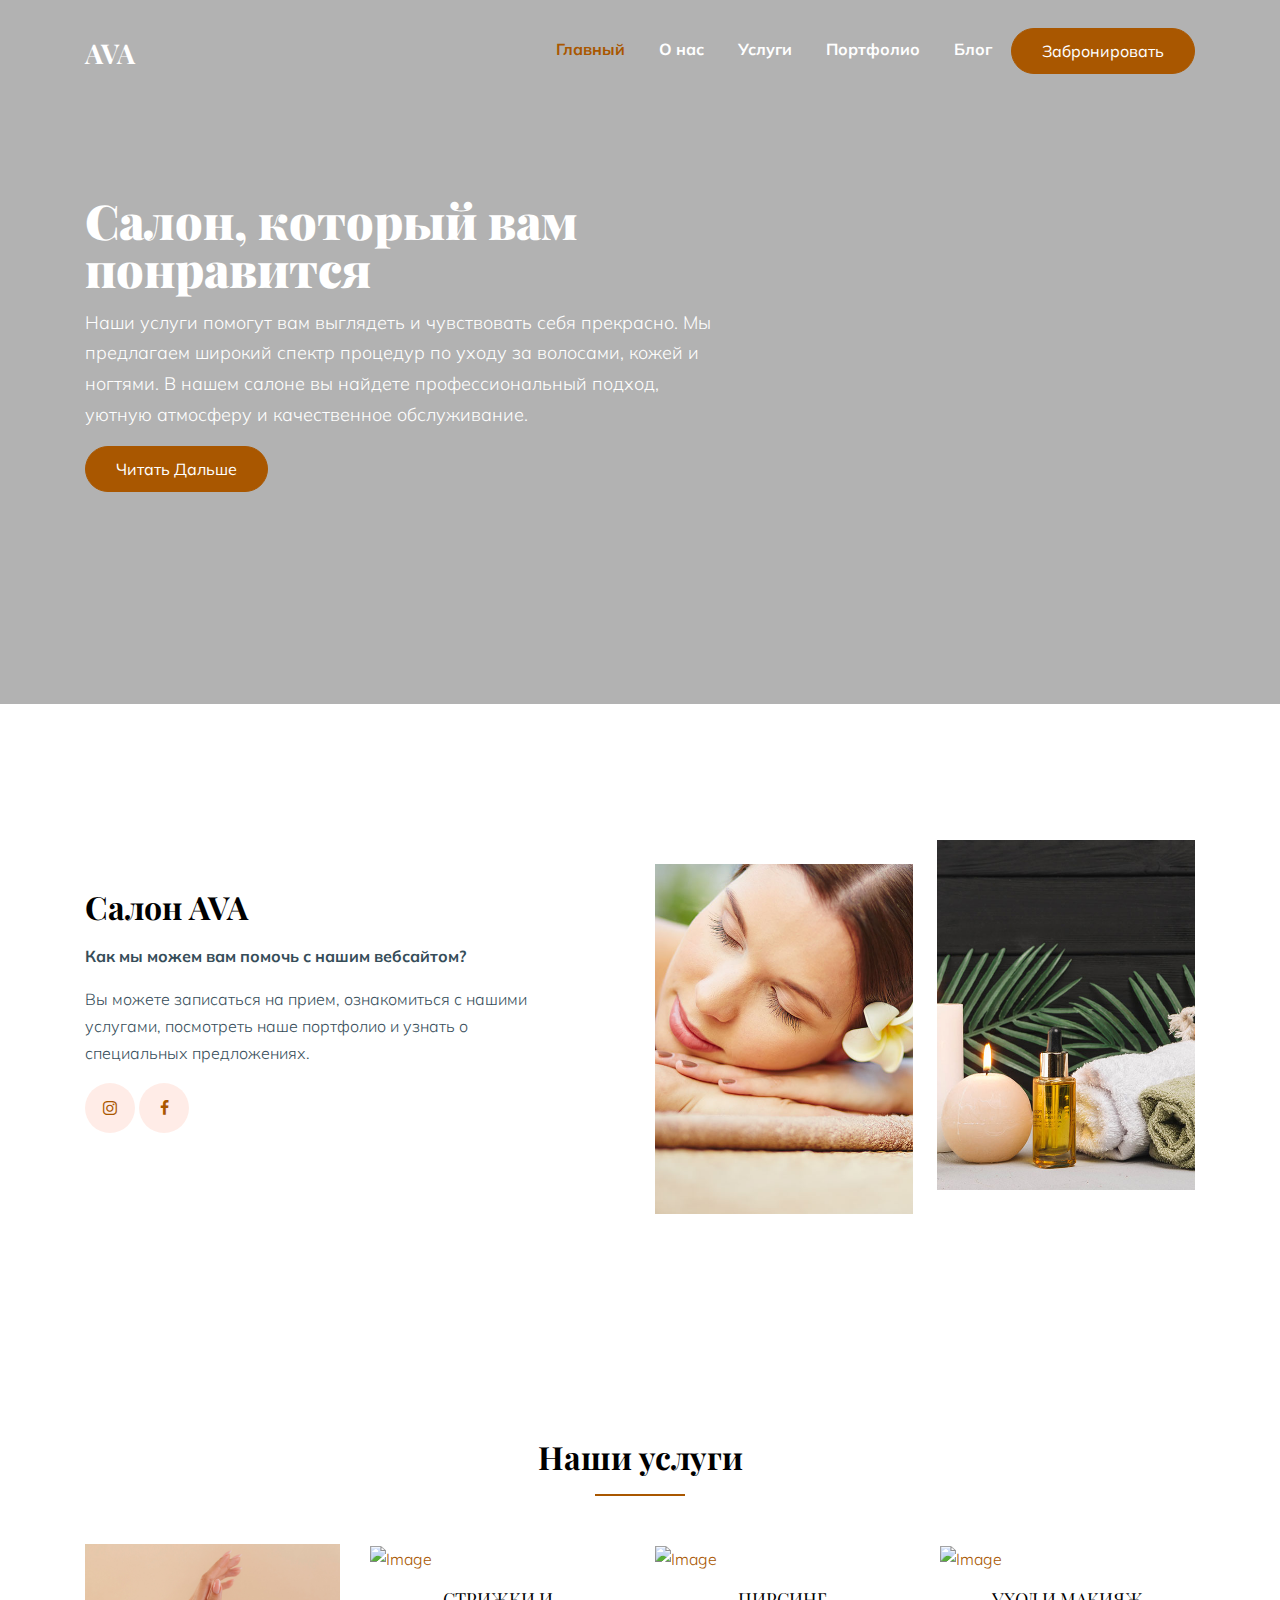
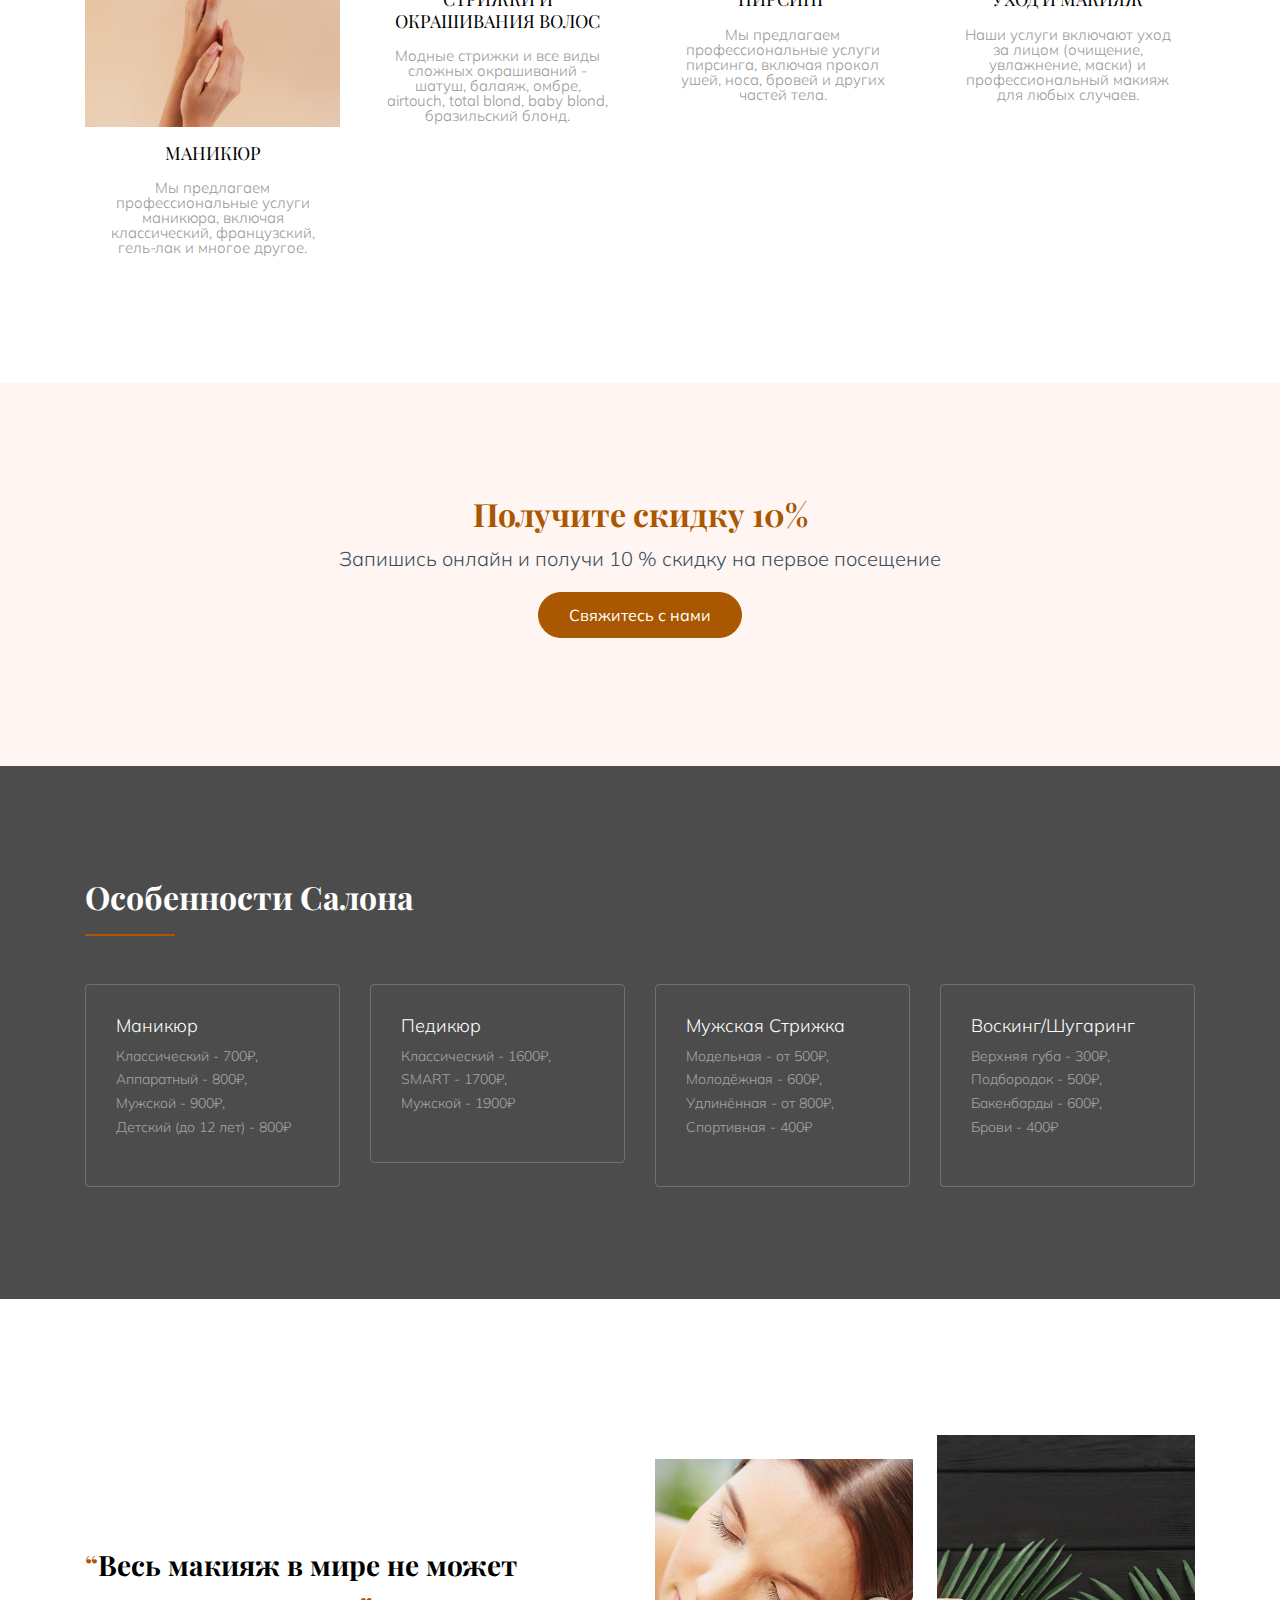
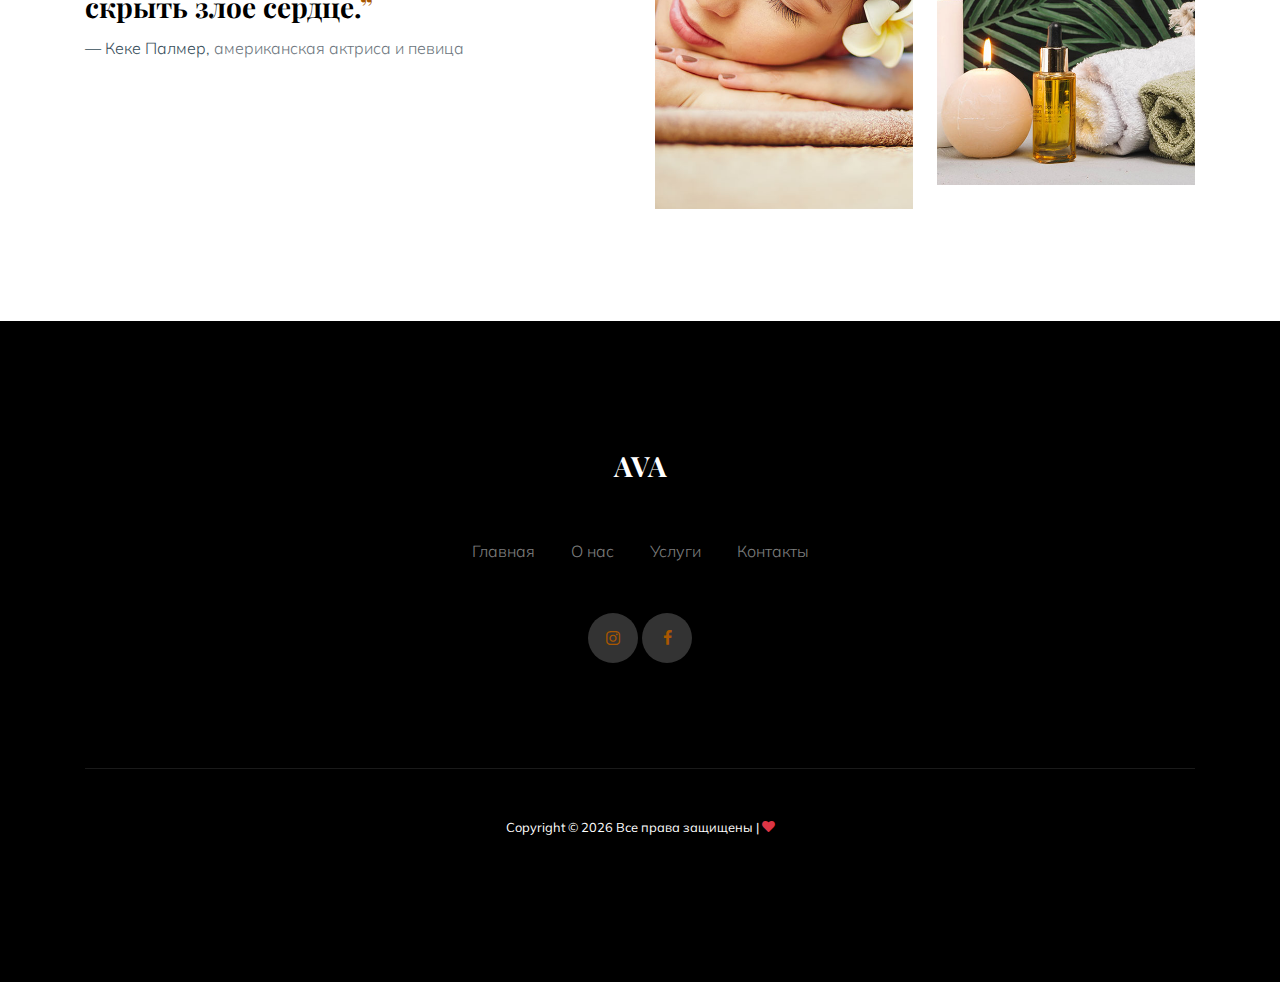
==== commit 7cb15823: "1" ====
--- a/index.html
+++ b/index.html
@@ -153,7 +153,7 @@
                   ОКРАШИВАНИЯ
                   ВОЛОС</h3>
 
-                <p> Модные стрижи и все виды сложных окрашиваний - шатуш, балаяж, омбре,
+                <p> Модные стрижки и все виды сложных окрашиваний - шатуш, балаяж, омбре,
                   airtouch, total blond, baby blond, бразильский
                   блонд.</p>
               </div>
@@ -173,7 +173,7 @@
             <div class="service_13987">
               <a href="#" class="mb-3 d-block"><img src="images/img_4.jpg" alt="Image" class="img-fluid"></a>
               <div class="text">
-                <h3 class="serif mb-3">УХОД и макиаж</h3>
+                <h3 class="serif mb-3">УХОД и макияж</h3>
                 <p>Наши услуги включают уход за лицом (очищение, увлажнение, маски) и профессиональный макияж для любых
                   случаев.</p>
               </div>
--- a/css/style.css
+++ b/css/style.css
@@ -2459,7 +2459,7 @@
 
 
 .img-size {
-  width: 300px;
+  width: 280px;
   height: 170px;
 }
 
@@ -2473,25 +2473,31 @@
   width: 320px;
 }
 
-@media (max-width: 600px) {
+@media (max-width: 768px) {
   img.personal-image {
     max-width: 100%;
   }
+
   .secondImage {
     height: 340px;
     width: 240px;
   }
-  
+
   .firstImage {
     height: 150px;
     width: 240px;
   }
+  .img-size {
+    width: 230px;
+    height: 165px;
+  }
 }
 
 @media (min-width: 601px) and (max-width: 900px) {
   img.personal-image {
     max-width: 50%;
   }
+
   /* .img-size {
     max-width: 50%;
   } */
@@ -2501,7 +2507,8 @@
   img.personal-image {
     max-width: 25%;
   }
-/* 
+
+  /* 
   .img-size {
     max-width: 100%;
   } */
@@ -2529,14 +2536,105 @@
   background-color: #f8f8f8;
 }
 
+/* Base styles for .btn2 */
+
+/* Base styles for .bron */
+.btn2 {
+  border-radius: 30px;
+  padding: 10px 30px;
+  font-size: 1.2rem; /* Adjusted for base size */
+  text-decoration: none;
+  width: 20vw; /* This will be adjusted for responsiveness */
+  display: flex;
+  align-items: center;
+  justify-content: center;
+  font-weight: 600 !important;
+  height: 6vh; /* This will be adjusted for responsiveness */
+  background-color: rgb(179, 113, 0); /* Example background color */
+  color: white;
+  transition: 0.3s ease;
+}
+
+.btn2:hover {
+  background-color: rgb(142, 90, 0); /* Darker shade on hover */
+}
+
+/* Base styles for .bron */
 .bron {
   position: fixed;
   z-index: 3;
-  left: 80%;
-  top: 90vh;
+  left: 75vw;
+  top: 85vh;
   transition: 1s;
-}
-
+  padding: 10px;
+}
+
+/* Responsive Styles */
+@media (max-width: 1200px) {
+  .btn2 {
+    font-size: 1.1rem;
+    width: 25vw;
+    height: 7vh;
+  }
+  .bron {
+    left: 70vw;
+    top: 80vh;
+  }
+}
+
+@media (max-width: 992px) {
+  .btn2 {
+    font-size: 1rem;
+    width: 30vw;
+    height: 8vh;
+  }
+  .bron {
+    left: 65vw;
+    top: 75vh;
+  }
+}
+
+@media (max-width: 768px) {
+  .btn2 {
+    font-size: 0.9rem;
+    width: 50vw;
+    height: 6vh;
+    padding: 10px 20px;
+  }
+  .bron {
+    left: 60vw;
+    top: 75vh;
+  }
+}
+
+@media (max-width: 576px) {
+  .btn2 {
+    font-size: 0.8rem;
+    width: 45vw;
+    height: 7vh;
+    padding: 10px 15px;
+  }
+  .bron {
+    left: 50vw;
+    top: 80vh;
+  }
+}
+
+@media (max-width: 360px) {
+  .btn2 {
+    font-size: 0.7rem;
+    width: 55vw;
+    height: 8vh;
+    padding: 10px 10px;
+  }
+  .bron {
+    left: 40vw;
+    top: 85vh;
+  }
+}
+
+
+/* 
 @media (max-width: 1000px) and (min-width: 751px) {
   .bron {
     position: fixed;
@@ -2553,4 +2651,4 @@
     left: 65%;
     top: 90vh;
   }
-}+} */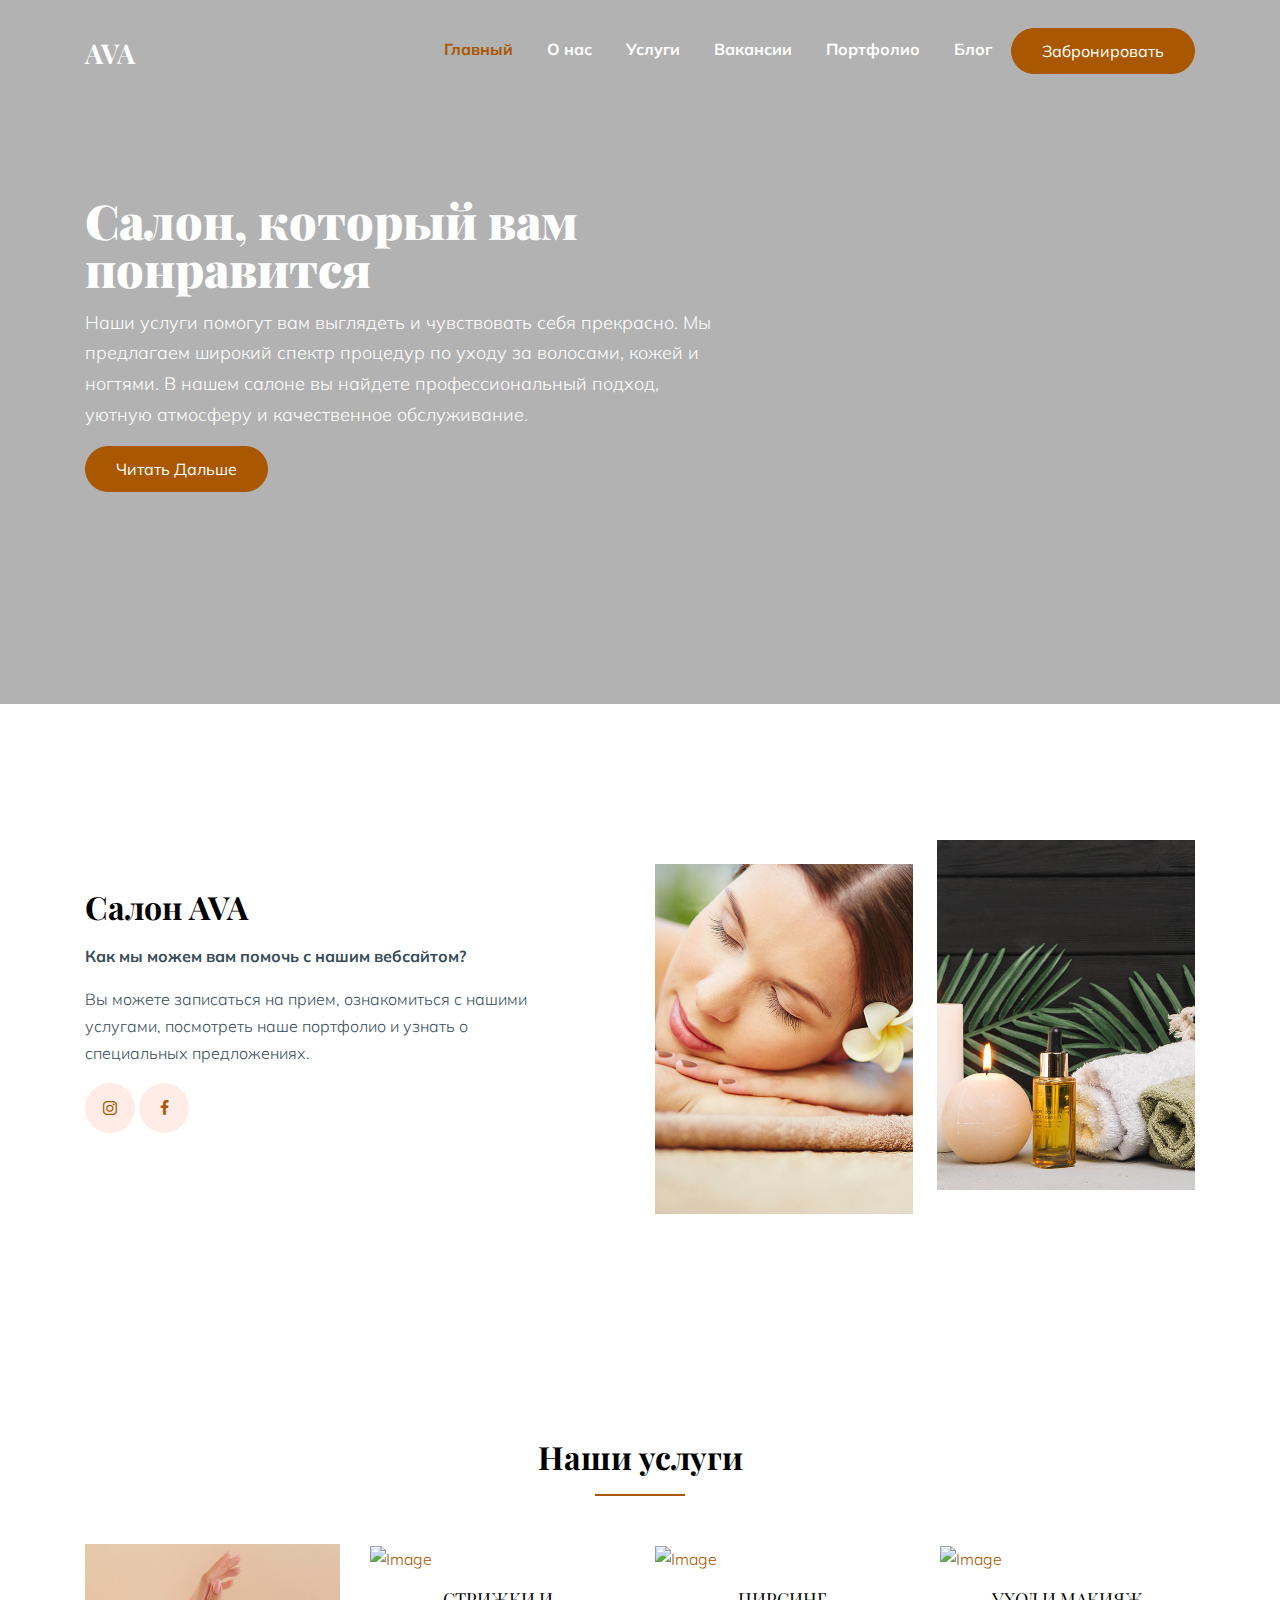
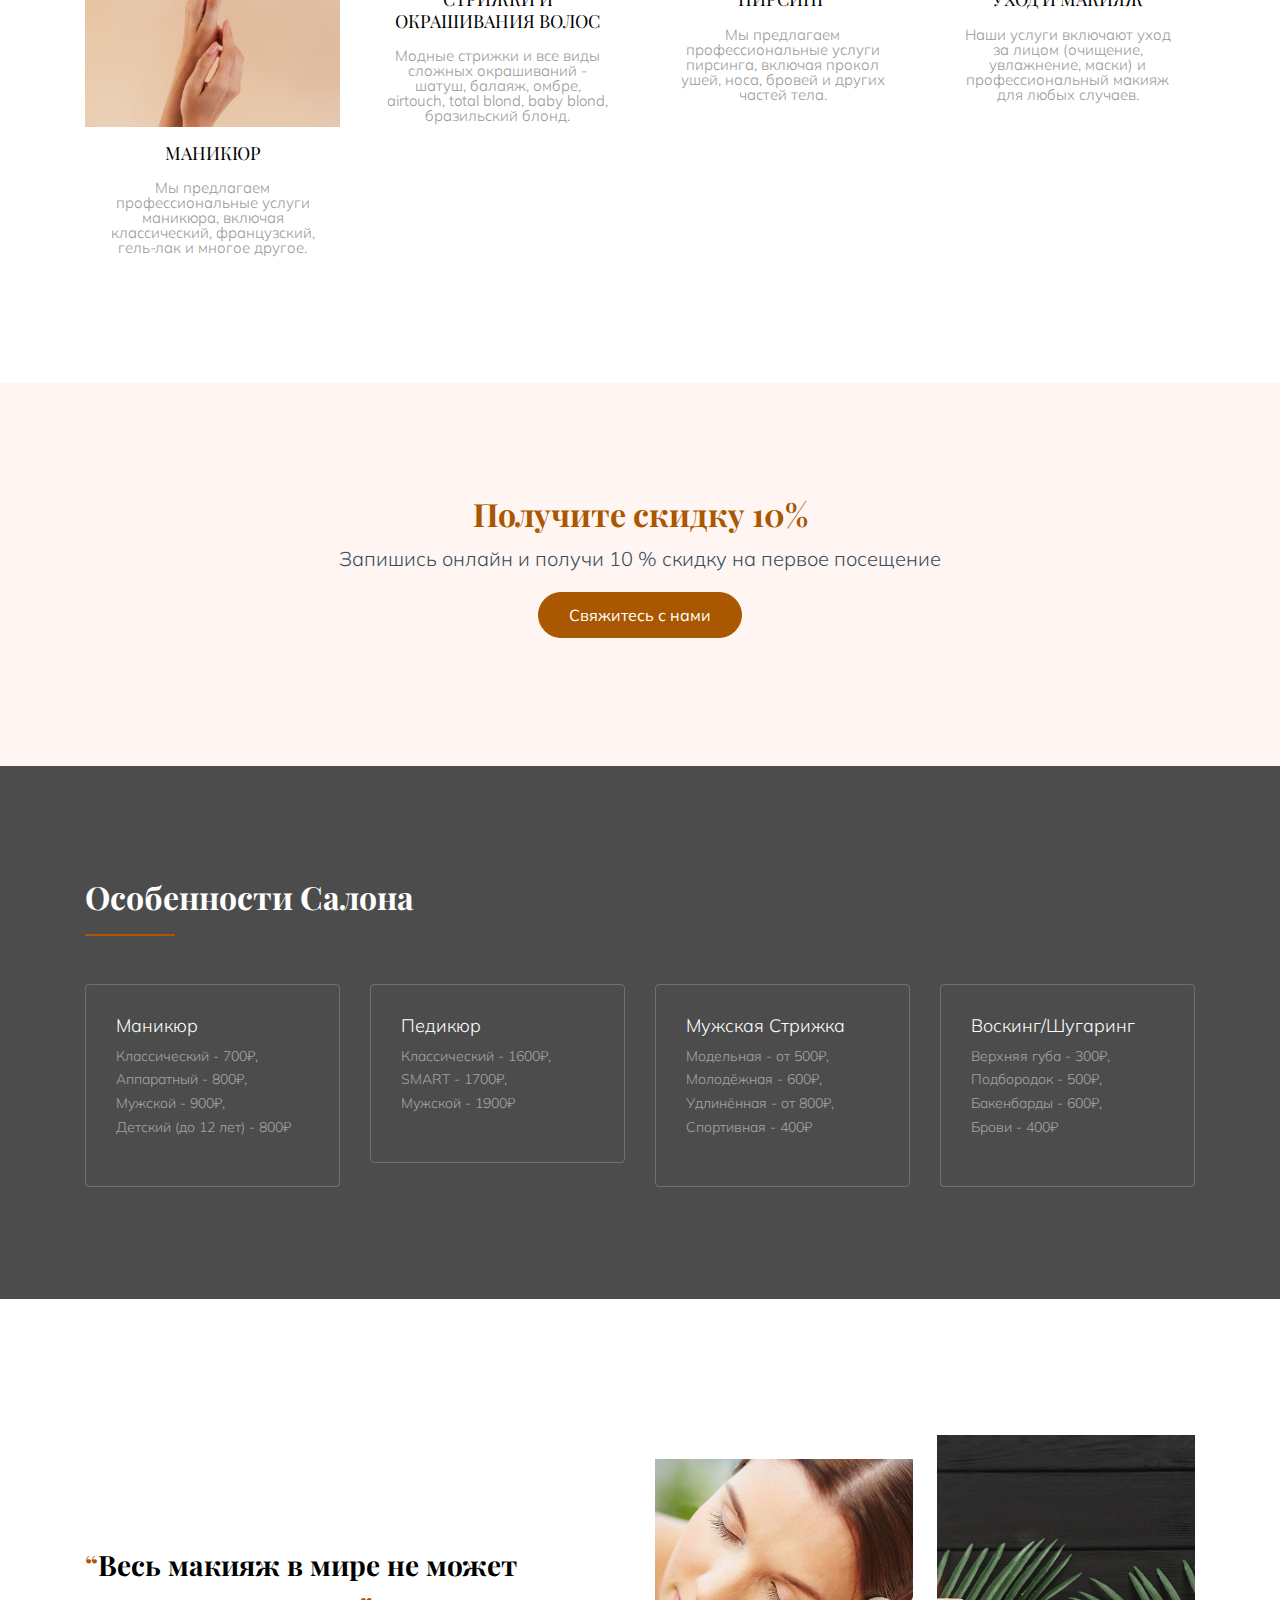
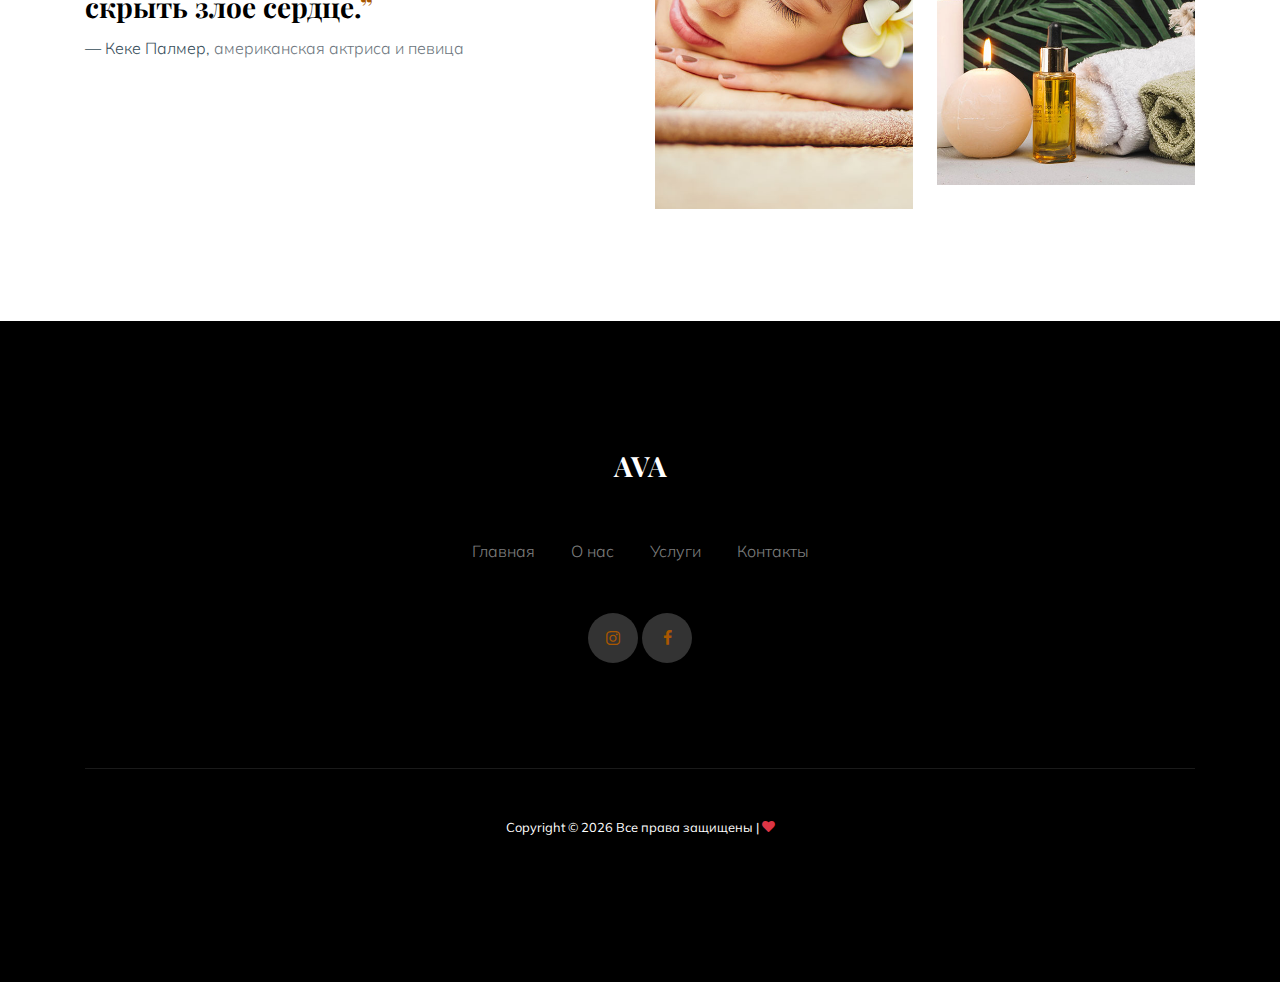
==== commit 10275ebb: "career page" ====
--- a/index.html
+++ b/index.html
@@ -66,6 +66,7 @@
                 <li class="active"><a href="index.html" class="nav-link">Главный</a></li>
                 <li><a href="about.html" class="nav-link">О нас</a></li>
                 <li><a href="services.html" class="nav-link">Услуги</a></li>
+                <li><a href="career.html" class="nav-link">Вакансии</a></li>
                 <li><a href="gallery.html" class="nav-link">Портфолио</a></li>
                 <li><a href="blog.html" class="nav-link">Блог</a></li>
                 <li>
--- a/css/style.css
+++ b/css/style.css
@@ -2560,17 +2560,17 @@
 }
 
 /* Base styles for .bron */
-.bron {
+/* .bron {
   position: fixed;
   z-index: 3;
-  left: 75vw;
-  top: 85vh;
+  left: 50% !important;
+  top: 90% !important;
   transition: 1s;
   padding: 10px;
 }
 
 /* Responsive Styles */
-@media (max-width: 1200px) {
+/* @media (max-width: 1200px) {
   .btn2 {
     font-size: 1.1rem;
     width: 25vw;
@@ -2631,7 +2631,7 @@
     left: 40vw;
     top: 85vh;
   }
-}
+} */ */
 
 
 /* 
@@ -2651,4 +2651,37 @@
     left: 65%;
     top: 90vh;
   }
-} */+} */
+
+.accordion {
+  margin: 20px;
+}
+
+.accordion-header {
+  cursor: pointer;
+  background-color: #f1f1f1;
+  padding: 10px;
+  border: 1px solid #A95700;
+  border-radius: 5px;
+  margin-top: 0.5%;
+}
+
+.accordion-content {
+  max-height: 0;
+  overflow: hidden;
+  transition: max-height 0.3s ease-out;
+  background-color: transparent;
+  border-top: none;
+  padding: 0 10px;
+  border-radius: 0 0 5px 5px;
+}
+
+.careerBtn{
+  font-size: 25px;
+}
+li{
+  cursor: pointer;
+}
+.warning{
+  color: rgb(222, 99, 99) !important;
+}